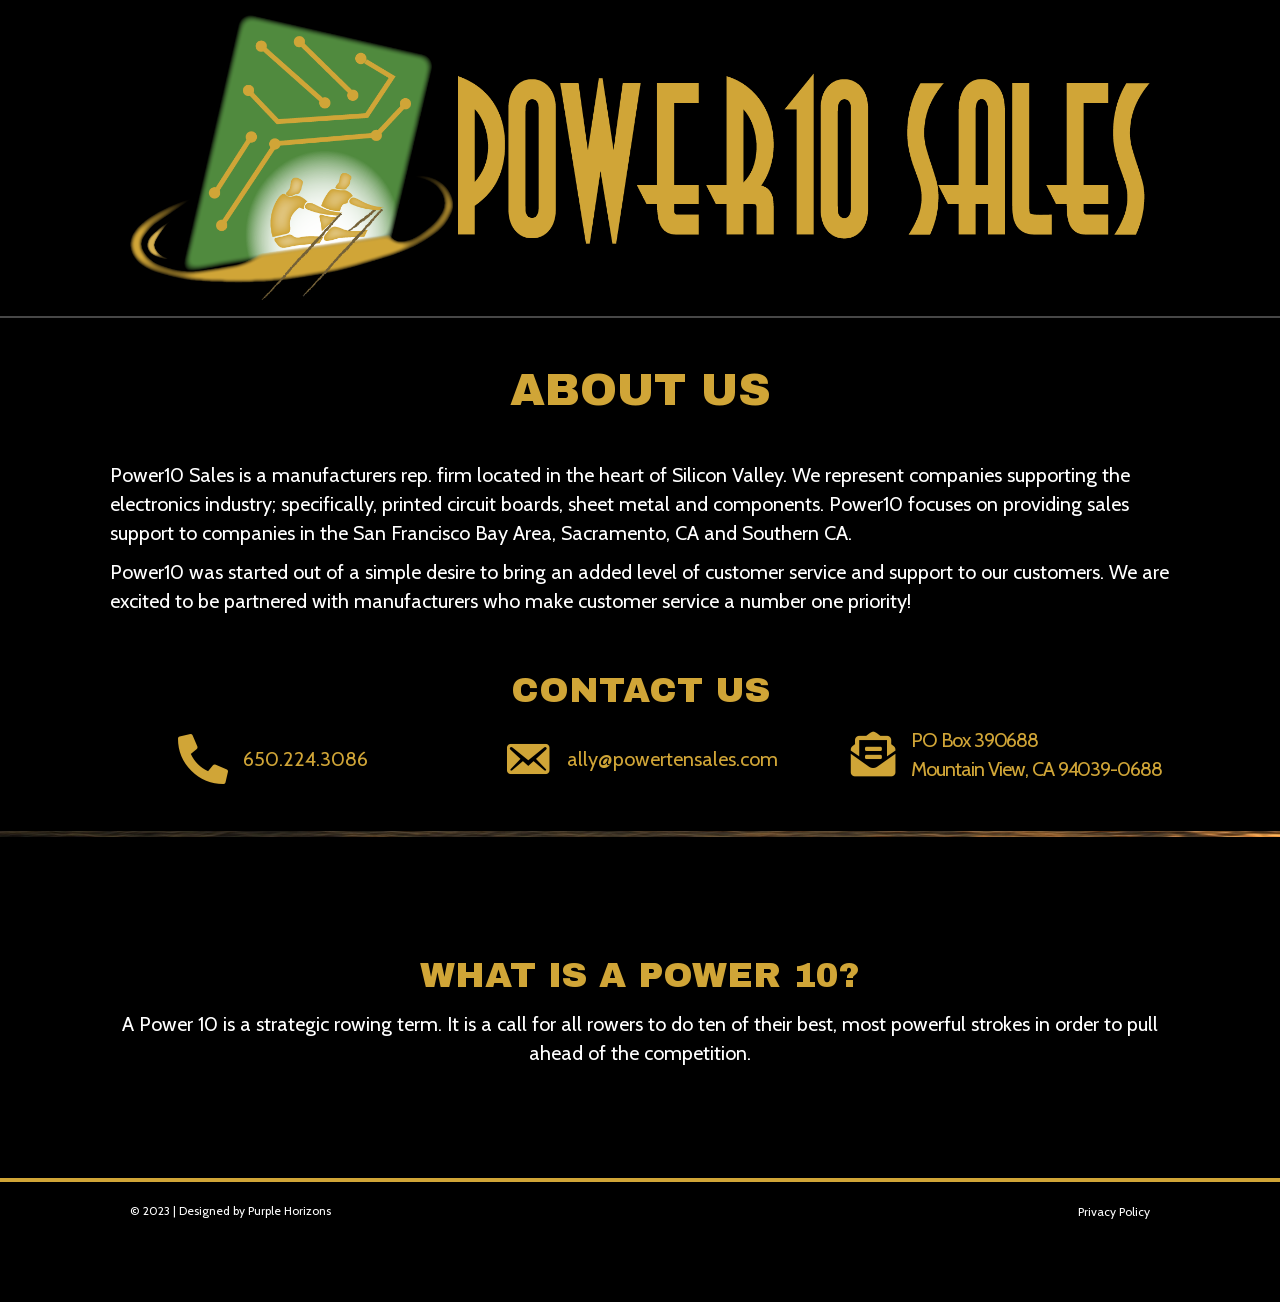
==== about-us/index.html @ c1f37f66 "Static rebuild of powertensales.com for GitHub Pages Rebuilds the WordPress/Beaver Builder site as a" ====
<!DOCTYPE html>
<html lang="en-US">
<head>
<meta charset="UTF-8" />
<meta name="viewport" content="width=device-width, initial-scale=1.0" />
<title>About Us | Power10 Sales</title>
<meta name="robots" content="index, follow, max-image-preview:large, max-snippet:-1, max-video-preview:-1" />
<link rel="canonical" href="/about-us/" />
<meta property="og:locale" content="en_US" />
<meta property="og:type" content="article" />
<meta property="og:title" content="About Us | Power10 Sales" />
<meta property="og:description" content="About Us Power10 Sales is a manufacturers rep. firm located in the heart of Silicon Valley. We represent companies supporting the electronics industry; specifically, printed circuit boards, sheet metal and components. Power10 focuses on providing sales support to companies in the San Francisco Bay Area, Sacramento, CA and Southern CA. Power10 was started out of&hellip;" />
<meta property="og:site_name" content="Power10 Sales" />
<meta property="og:url" content="https://www.powertensales.com/about-us/" />
<meta name="twitter:card" content="summary_large_image" />
<link rel="stylesheet" href="/assets/css/site.css" />
<link rel="icon" href="/assets/img/favicon-150.png" sizes="32x32" />
<link rel="icon" href="/assets/img/favicon.png" sizes="192x192" />
<link rel="apple-touch-icon" href="/assets/img/favicon.png" />
<link rel="preload" href="/assets/fonts/fa-solid-900.woff2" as="font" type="font/woff2" crossorigin="anonymous" />
</head>
<body class="page-template-default page page-id-43 fl-builder fl-builder-2-8-5-3 fl-theme-1-7-17-1 fl-framework-base fl-preset-midnight fl-full-width fl-nav-mobile-offcanvas fl-offcanvas-push-right fl-scroll-to-top" itemscope="itemscope" itemtype="https://schema.org/WebPage">
<a aria-label="Skip to content" class="fl-screen-reader-text" href="#fl-main-content">Skip to content</a><div class="fl-page">
	<header class="fl-page-header fl-page-header-fixed fl-page-nav-right fl-page-nav-toggle-button fl-page-nav-toggle-visible-mobile"  role="banner">
	<div class="fl-page-header-wrap">
		<div class="fl-page-header-container container">
			<div class="fl-page-header-row row">
				<div class="col-sm-12 col-md-3 fl-page-logo-wrap">
					<div class="fl-page-header-logo">
						<a href="/"><img class="fl-logo-img" src="/assets/img/power10-logo.png" alt="Power10 Sales" width="1898" height="533" title="" itemtype="https://schema.org/ImageObject" itemscope /><meta itemprop="name" content="Power10 Sales" /></a>
					</div>
				</div>
				<div class="col-sm-12 col-md-9 fl-page-fixed-nav-wrap">
					<div class="fl-page-nav-wrap">
						<nav class="fl-page-nav fl-nav navbar navbar-default navbar-expand-md" aria-label="Header Menu" role="navigation">
							<button type="button" class="navbar-toggle navbar-toggler" data-toggle="collapse" data-target=".fl-page-nav-collapse">
								<span>Menu</span>
							</button>
							<div class="fl-page-nav-collapse collapse navbar-collapse">
								<ul id="menu-header-menu" class="nav navbar-nav navbar-right menu fl-theme-menu"><li id="menu-item-41" class="menu-item menu-item-type-post_type menu-item-object-page menu-item-home menu-item-41 nav-item"><a href="/" class="nav-link">Home</a></li>
<li id="menu-item-55" class="menu-item menu-item-type-post_type menu-item-object-page current-menu-item page_item page-item-43 current_page_item menu-item-55 nav-item"><a href="/" aria-current="page" class="nav-link">About Us</a></li>
</ul>							</div>
						</nav>
					</div>
				</div>
			</div>
		</div>
	</div>
</header><!-- .fl-page-header-fixed -->
<header class="fl-page-header fl-page-header-primary fl-page-nav-centered fl-page-nav-toggle-button fl-page-nav-toggle-visible-mobile" itemscope="itemscope" itemtype="https://schema.org/WPHeader"  role="banner">
	<div class="fl-page-header-wrap">
		<div class="fl-page-header-container container">
			<div class="fl-page-header-row row">
				<div class="col-md-12 fl-page-header-logo-col">
					<div class="fl-page-header-logo" itemscope="itemscope" itemtype="https://schema.org/Organization">
						<a href="/" itemprop="url"><img class="fl-logo-img" src="/assets/img/power10-logo.png" alt="Power10 Sales" width="1898" height="533" title="" itemtype="https://schema.org/ImageObject" itemscope /><meta itemprop="name" content="Power10 Sales" /></a>
											</div>
				</div>
			</div>
		</div>
	</div>
	<div class="fl-page-nav-wrap">
		<div class="fl-page-nav-container container">
			<nav class="fl-page-nav fl-nav navbar navbar-default navbar-expand-md" aria-label="Header Menu" itemscope="itemscope" itemtype="https://schema.org/SiteNavigationElement" role="navigation">
				<button type="button" class="navbar-toggle navbar-toggler" data-toggle="collapse" data-target=".fl-page-nav-collapse">
					<span>Menu</span>
				</button>
				<div class="fl-page-nav-collapse collapse navbar-collapse">
					<ul id="menu-header-menu-1" class="nav navbar-nav menu fl-theme-menu"><li class="menu-item menu-item-type-post_type menu-item-object-page menu-item-home menu-item-41 nav-item"><a href="/" class="nav-link">Home</a></li>
<li class="menu-item menu-item-type-post_type menu-item-object-page current-menu-item page_item page-item-43 current_page_item menu-item-55 nav-item"><a href="/" aria-current="page" class="nav-link">About Us</a></li>
</ul>				</div>
			</nav>
		</div>
	</div>
</header><!-- .fl-page-header -->
	<div id="fl-main-content" class="fl-page-content" itemprop="mainContentOfPage" role="main">

		
<div class="fl-content-full container">
	<div class="row">
		<div class="fl-content col-md-12">
			<article class="fl-post post-43 page type-page status-publish hentry" id="fl-post-43" itemscope="itemscope" itemtype="https://schema.org/CreativeWork">

			<div class="fl-post-content clearfix" itemprop="text">
		<div class="fl-builder-content fl-builder-content-43 fl-builder-content-primary fl-builder-global-templates-locked" data-post-id="43"><div class="fl-row fl-row-full-width fl-row-bg-none fl-node-oskj2l4qxe0n fl-row-default-height fl-row-align-center" data-node="oskj2l4qxe0n">
	<div class="fl-row-content-wrap">
						<div class="fl-row-content fl-row-fixed-width fl-node-content">
		
<div class="fl-col-group fl-node-82fxneqszywt" data-node="82fxneqszywt">
			<div class="fl-col fl-node-e9snm4jwr1zu fl-col-bg-color fl-col-has-cols" data-node="e9snm4jwr1zu">
	<div class="fl-col-content fl-node-content"><div class="fl-module fl-module-heading fl-node-8v2gb1dzrnt4" data-node="8v2gb1dzrnt4">
	<div class="fl-module-content fl-node-content">
		<h1 class="fl-heading">
		<span class="fl-heading-text">About Us</span>
	</h1>
	</div>
</div>
<div class="fl-module fl-module-rich-text fl-node-xu4hpf1v2508" data-node="xu4hpf1v2508">
	<div class="fl-module-content fl-node-content">
		<div class="fl-rich-text">
	<p>Power10 Sales is a manufacturers rep. firm located in the heart of Silicon Valley. We represent companies supporting the electronics industry; specifically, printed circuit boards, sheet metal and components. Power10 focuses on providing sales support to companies in the San Francisco Bay Area, Sacramento, CA and Southern CA.</p>
<p>Power10 was started out of a simple desire to bring an added level of customer service and support to our customers. We are excited to be partnered with manufacturers who make customer service a number one priority!</p>
</div>
	</div>
</div>
<div class="fl-module fl-module-heading fl-node-gj0oudb4q5fw" data-node="gj0oudb4q5fw">
	<div class="fl-module-content fl-node-content">
		<h2 class="fl-heading">
		<span class="fl-heading-text">Contact Us</span>
	</h2>
	</div>
</div>

<div class="fl-col-group fl-node-pidmtw0g527n fl-col-group-nested" data-node="pidmtw0g527n">
			<div class="fl-col fl-node-0qswgi6jpb7h fl-col-bg-color fl-col-small" data-node="0qswgi6jpb7h">
	<div class="fl-col-content fl-node-content"><div class="fl-module fl-module-icon fl-node-3c8kto7aheys" data-node="3c8kto7aheys">
	<div class="fl-module-content fl-node-content">
		<div class="fl-icon-wrap">
	<span class="fl-icon">
								<a href="tel:6502243086" target="_self" tabindex="-1" aria-hidden="true" aria-labelledby="fl-icon-text-3c8kto7aheys">
							<i class="fas fa-phone-alt" aria-hidden="true"></i>
						</a>
			</span>
			<div id="fl-icon-text-3c8kto7aheys" class="fl-icon-text">
						<a href="tel:6502243086" target="_self" class="fl-icon-text-link fl-icon-text-wrap">
						<p>650.224.3086</p>						</a>
					</div>
	</div>
	</div>
</div>
</div>
</div>
			<div class="fl-col fl-node-4rmcbipej9oq fl-col-bg-color fl-col-small" data-node="4rmcbipej9oq">
	<div class="fl-col-content fl-node-content"><div class="fl-module fl-module-icon fl-node-kmpc98fhvd64" data-node="kmpc98fhvd64">
	<div class="fl-module-content fl-node-content">
		<div class="fl-icon-wrap">
	<span class="fl-icon">
								<a href="mailto:ally@powertensales.com" target="_self" tabindex="-1" aria-hidden="true" aria-labelledby="fl-icon-text-kmpc98fhvd64">
							<i class="dashicons dashicons-before dashicons-email-alt" aria-hidden="true"></i>
						</a>
			</span>
			<div id="fl-icon-text-kmpc98fhvd64" class="fl-icon-text">
						<a href="mailto:ally@powertensales.com" target="_self" class="fl-icon-text-link fl-icon-text-wrap">
						<p>ally@powertensales.com</p>						</a>
					</div>
	</div>
	</div>
</div>
</div>
</div>
			<div class="fl-col fl-node-y7da4mv3unsb fl-col-bg-color fl-col-small" data-node="y7da4mv3unsb">
	<div class="fl-col-content fl-node-content"><div class="fl-module fl-module-icon fl-node-r0nbm1dpt5h9" data-node="r0nbm1dpt5h9">
	<div class="fl-module-content fl-node-content">
		<div class="fl-icon-wrap">
	<span class="fl-icon">
				<i class="fas fa-envelope-open-text" aria-hidden="true"></i>
					</span>
			<div id="fl-icon-text-r0nbm1dpt5h9" class="fl-icon-text fl-icon-text-wrap">
						<p>PO Box 390688<br />Mountain View, CA 94039-0688</p>					</div>
	</div>
	</div>
</div>
</div>
</div>
	</div>
</div>
</div>
	</div>
		</div>
	</div>
</div>
<div class="fl-row fl-row-full-width fl-row-bg-parallax fl-node-fsjvpq3a97lm fl-row-default-height fl-row-align-center" data-node="fsjvpq3a97lm" data-parallax-speed="5" data-parallax-image="/assets/img/sunset-rowing.jpg" data-parallax-offset="240">
	<div class="fl-row-content-wrap">
						<div class="fl-row-content fl-row-fixed-width fl-node-content">
		
<div class="fl-col-group fl-node-vay5twcln4ib" data-node="vay5twcln4ib">
			<div class="fl-col fl-node-d49k72x83y5n fl-col-bg-color" data-node="d49k72x83y5n">
	<div class="fl-col-content fl-node-content"><div class="fl-module fl-module-heading fl-node-rw36qn51khpe" data-node="rw36qn51khpe">
	<div class="fl-module-content fl-node-content">
		<h2 class="fl-heading">
		<span class="fl-heading-text">WHAT IS A POWER 10?</span>
	</h2>
	</div>
</div>
<div class="fl-module fl-module-rich-text fl-node-h7mt36zrcf1o" data-node="h7mt36zrcf1o">
	<div class="fl-module-content fl-node-content">
		<div class="fl-rich-text">
	<p style="text-align: center;">A Power 10 is a strategic rowing term. It is a call for all rowers to do ten of their best, most powerful strokes in order to pull ahead of the competition.</p>
</div>
	</div>
</div>
</div>
</div>
	</div>
		</div>
	</div>
</div>
</div>	</div><!-- .fl-post-content -->
	
</article>

<!-- .fl-post -->
		</div>
	</div>
</div>

	</div><!-- .fl-page-content -->
		<footer class="fl-page-footer-wrap" itemscope="itemscope" itemtype="https://schema.org/WPFooter"  role="contentinfo">
		<div class="fl-page-footer">
	<div class="fl-page-footer-container container">
		<div class="fl-page-footer-row row">
			<div class="col-sm-6 col-md-6 text-left clearfix"><div class="fl-page-footer-text fl-page-footer-text-1">© 2023 | Designed by <a href="https://www.purplehorizons.com/"target="_blank">Purple Horizons</a></div></div>			<div class="col-sm-6 col-md-6 text-right clearfix"><ul id="menu-footer-menu" class="fl-page-footer-nav nav navbar-nav menu"><li id="menu-item-56" class="menu-item menu-item-type-post_type menu-item-object-page menu-item-privacy-policy menu-item-56 nav-item"><a rel="privacy-policy" href="/privacy-policy/" class="nav-link">Privacy Policy</a></li>
</ul></div>		</div>
	</div>
</div><!-- .fl-page-footer -->
	</footer>
		</div><!-- .fl-page -->
<a href="#" role="button" id="fl-to-top"><span class="sr-only">Scroll To Top</span><i class="fas fa-chevron-up" aria-hidden="true"></i></a>

<script src="/assets/js/site.js"></script>
<script src="/assets/js/layout-about.js"></script>
</body>
</html>
---- assets/css/site.css ----
/* Power10 Sales - site styles.
   Built from the Beaver Builder theme + layout CSS of the original WordPress site.
   Cascade order below matches the order the original site loaded these stylesheets. */


/* ==========================================================================
   Webfonts (self-hosted; replaces the external Google Fonts stylesheet)
   ========================================================================== */
@font-face{font-family:'Cabin';font-style:normal;font-weight:400;font-stretch:100%;font-display:swap;src:url('../fonts/cabin-latin.woff2') format('woff2');unicode-range:U+0000-00FF, U+0131, U+0152-0153, U+02BB-02BC, U+02C6, U+02DA, U+02DC, U+0304, U+0308, U+0329, U+2000-206F, U+20AC, U+2122, U+2191, U+2193, U+2212, U+2215, U+FEFF, U+FFFD}
@font-face{font-family:'Cabin';font-style:normal;font-weight:400;font-stretch:100%;font-display:swap;src:url('../fonts/cabin-latin-ext.woff2') format('woff2');unicode-range:U+0100-02BA, U+02BD-02C5, U+02C7-02CC, U+02CE-02D7, U+02DD-02FF, U+0304, U+0308, U+0329, U+1D00-1DBF, U+1E00-1E9F, U+1EF2-1EFF, U+2020, U+20A0-20AB, U+20AD-20C0, U+2113, U+2C60-2C7F, U+A720-A7FF}
@font-face{font-family:'Cabin';font-style:normal;font-weight:700;font-stretch:100%;font-display:swap;src:url('../fonts/cabin-latin.woff2') format('woff2');unicode-range:U+0000-00FF, U+0131, U+0152-0153, U+02BB-02BC, U+02C6, U+02DA, U+02DC, U+0304, U+0308, U+0329, U+2000-206F, U+20AC, U+2122, U+2191, U+2193, U+2212, U+2215, U+FEFF, U+FFFD}
@font-face{font-family:'Cabin';font-style:normal;font-weight:700;font-stretch:100%;font-display:swap;src:url('../fonts/cabin-latin-ext.woff2') format('woff2');unicode-range:U+0100-02BA, U+02BD-02C5, U+02C7-02CC, U+02CE-02D7, U+02DD-02FF, U+0304, U+0308, U+0329, U+1D00-1DBF, U+1E00-1E9F, U+1EF2-1EFF, U+2020, U+20A0-20AB, U+20AD-20C0, U+2113, U+2C60-2C7F, U+A720-A7FF}
@font-face{font-family:'Archivo Black';font-style:normal;font-weight:400;font-display:swap;src:url('../fonts/archivo-black-latin.woff2') format('woff2');unicode-range:U+0000-00FF, U+0131, U+0152-0153, U+02BB-02BC, U+02C6, U+02DA, U+02DC, U+0304, U+0308, U+0329, U+2000-206F, U+20AC, U+2122, U+2191, U+2193, U+2212, U+2215, U+FEFF, U+FFFD}
@font-face{font-family:'Archivo Black';font-style:normal;font-weight:400;font-display:swap;src:url('../fonts/archivo-black-latin-ext.woff2') format('woff2');unicode-range:U+0100-02BA, U+02BD-02C5, U+02C7-02CC, U+02CE-02D7, U+02DD-02FF, U+0304, U+0308, U+0329, U+1D00-1DBF, U+1E00-1E9F, U+1EF2-1EFF, U+2020, U+20A0-20AB, U+20AD-20C0, U+2113, U+2C60-2C7F, U+A720-A7FF}

/* ICON SET - READ BEFORE ADDING AN ICON.
   Font Awesome ships ~1458 icon rules; this file keeps only the three the site uses:
     .fa-phone-alt (U+F879)  .fa-envelope-open-text (U+F658)  .fa-chevron-up (U+F077)
   assets/fonts/fa-solid-900.woff2 still contains EVERY solid glyph, so adding another
   SOLID (fas) icon needs one line here and nothing else, e.g.:
       .fa-map-marker-alt:before{content:"\f3c5"}
   Look the codepoint up at fontawesome.com/v5/search (filter: Solid, Free).
   BRAND (fab) and REGULAR (far) icons will NOT work: their font files were not shipped
   because nothing used them. To use one, add the matching webfont to assets/fonts/ and an
   @font-face rule. Originals are in _source/.../fontawesome/5.15.4/webfonts/. */
/* ==========================================================================
   Font Awesome 5.15.4 (solid face only - the pages use .fas icons exclusively)
   ========================================================================== */
@font-face{font-family:"Font Awesome 5 Free";font-style:normal;font-weight:900;font-display:block;src:url(../fonts/fa-solid-900.woff2) format("woff2"),url(../fonts/fa-solid-900.woff) format("woff")}/*!
 * Font Awesome Free 5.15.4 by @fontawesome - https://fontawesome.com
 * License - https://fontawesome.com/license/free (Icons: CC BY 4.0, Fonts: SIL OFL 1.1, Code: MIT License)
 */
.fa,.fab,.fad,.fal,.far,.fas{-moz-osx-font-smoothing:grayscale;-webkit-font-smoothing:antialiased;display:inline-block;font-style:normal;font-variant:normal;text-rendering:auto;line-height:1}.fa-lg{font-size:1.33333em;line-height:.75em;vertical-align:-.0667em}.fa-xs{font-size:.75em}.fa-sm{font-size:.875em}.fa-1x{font-size:1em}.fa-2x{font-size:2em}.fa-3x{font-size:3em}.fa-4x{font-size:4em}.fa-5x{font-size:5em}.fa-6x{font-size:6em}.fa-7x{font-size:7em}.fa-8x{font-size:8em}.fa-9x{font-size:9em}.fa-10x{font-size:10em}.fa-fw{text-align:center;width:1.25em}.fa-ul{list-style-type:none;margin-left:2.5em;padding-left:0}.fa-ul>li{position:relative}.fa-li{left:-2em;position:absolute;text-align:center;width:2em;line-height:inherit}.fa-border{border:.08em solid #eee;border-radius:.1em;padding:.2em .25em .15em}.fa-pull-left{float:left}.fa-pull-right{float:right}.fa.fa-pull-left,.fab.fa-pull-left,.fal.fa-pull-left,.far.fa-pull-left,.fas.fa-pull-left{margin-right:.3em}.fa.fa-pull-right,.fab.fa-pull-right,.fal.fa-pull-right,.far.fa-pull-right,.fas.fa-pull-right{margin-left:.3em}.fa-spin{-webkit-animation:fa-spin 2s linear infinite;animation:fa-spin 2s linear infinite}.fa-pulse{-webkit-animation:fa-spin 1s steps(8) infinite;animation:fa-spin 1s steps(8) infinite}@-webkit-keyframes fa-spin{0%{-webkit-transform:rotate(0deg);transform:rotate(0deg)}to{-webkit-transform:rotate(1turn);transform:rotate(1turn)}}@keyframes fa-spin{0%{-webkit-transform:rotate(0deg);transform:rotate(0deg)}to{-webkit-transform:rotate(1turn);transform:rotate(1turn)}}.fa-rotate-90{-ms-filter:"progid:DXImageTransform.Microsoft.BasicImage(rotation=1)";-webkit-transform:rotate(90deg);transform:rotate(90deg)}.fa-rotate-180{-ms-filter:"progid:DXImageTransform.Microsoft.BasicImage(rotation=2)";-webkit-transform:rotate(180deg);transform:rotate(180deg)}.fa-rotate-270{-ms-filter:"progid:DXImageTransform.Microsoft.BasicImage(rotation=3)";-webkit-transform:rotate(270deg);transform:rotate(270deg)}.fa-flip-horizontal{-ms-filter:"progid:DXImageTransform.Microsoft.BasicImage(rotation=0, mirror=1)";-webkit-transform:scaleX(-1);transform:scaleX(-1)}.fa-flip-vertical{-webkit-transform:scaleY(-1);transform:scaleY(-1)}.fa-flip-both,.fa-flip-horizontal.fa-flip-vertical,.fa-flip-vertical{-ms-filter:"progid:DXImageTransform.Microsoft.BasicImage(rotation=2, mirror=1)"}.fa-flip-both,.fa-flip-horizontal.fa-flip-vertical{-webkit-transform:scale(-1);transform:scale(-1)}:root .fa-flip-both,:root .fa-flip-horizontal,:root .fa-flip-vertical,:root .fa-rotate-90,:root .fa-rotate-180,:root .fa-rotate-270{-webkit-filter:none;filter:none}.fa-stack{display:inline-block;height:2em;line-height:2em;position:relative;vertical-align:middle;width:2.5em}.fa-stack-1x,.fa-stack-2x{left:0;position:absolute;text-align:center;width:100%}.fa-stack-1x{line-height:inherit}.fa-stack-2x{font-size:2em}.fa-inverse{color:#fff}.fa-chevron-up:before{content:"\f077"}.fa-envelope-open-text:before{content:"\f658"}.fa-phone-alt:before{content:"\f879"}.sr-only{border:0;clip:rect(0,0,0,0);height:1px;margin:-1px;overflow:hidden;padding:0;position:absolute;width:1px}.sr-only-focusable:active,.sr-only-focusable:focus{clip:auto;height:auto;margin:0;overflow:visible;position:static;width:auto}.fab{font-family:"Font Awesome 5 Brands"}.fab,.far{font-weight:400}.fa,.far,.fas{font-family:"Font Awesome 5 Free"}.fa,.fas{font-weight:900}

/* ==========================================================================
   Dashicons (subset: only dashicons-email-alt is used)
   ========================================================================== */
@font-face{font-family:dashicons;src:url("[data-uri]") format("woff");font-weight:400;font-style:normal}.dashicons,.dashicons-before:before{font-family:dashicons;display:inline-block;line-height:1;font-weight:400;font-style:normal;speak:never;text-decoration:inherit;text-transform:none;text-rendering:auto;-webkit-font-smoothing:antialiased;-moz-osx-font-smoothing:grayscale;width:20px;height:20px;font-size:20px;vertical-align:top;text-align:center;transition:color .1s ease-in}.dashicons-email-alt:before{content:"\f466"}

/* ==========================================================================
   Beaver Builder layout (shared framework + per-page node rules)
   ========================================================================== */
.fl-builder-content *,.fl-builder-content *:before,.fl-builder-content *:after {-webkit-box-sizing: border-box;-moz-box-sizing: border-box;box-sizing: border-box;}.fl-row:before,.fl-row:after,.fl-row-content:before,.fl-row-content:after,.fl-col-group:before,.fl-col-group:after,.fl-col:before,.fl-col:after,.fl-module:before,.fl-module:after,.fl-module-content:before,.fl-module-content:after {display: table;content: " ";}.fl-row:after,.fl-row-content:after,.fl-col-group:after,.fl-col:after,.fl-module:after,.fl-module-content:after {clear: both;}.fl-clear {clear: both;}.fl-clearfix:before,.fl-clearfix:after {display: table;content: " ";}.fl-clearfix:after {clear: both;}.sr-only {position: absolute;width: 1px;height: 1px;padding: 0;overflow: hidden;clip: rect(0,0,0,0);white-space: nowrap;border: 0;}.fl-row,.fl-row-content {margin-left: auto;margin-right: auto;min-width: 0;}.fl-row-content-wrap {position: relative;}.fl-builder-mobile .fl-row-bg-photo .fl-row-content-wrap {background-attachment: scroll;}.fl-row-bg-video,.fl-row-bg-video .fl-row-content,.fl-row-bg-embed,.fl-row-bg-embed .fl-row-content {position: relative;}.fl-row-bg-video .fl-bg-video,.fl-row-bg-embed .fl-bg-embed-code {bottom: 0;left: 0;overflow: hidden;position: absolute;right: 0;top: 0;}.fl-row-bg-video .fl-bg-video video,.fl-row-bg-embed .fl-bg-embed-code video {bottom: 0;left: 0px;max-width: none;position: absolute;right: 0;top: 0px;}.fl-row-bg-video .fl-bg-video video {min-width: 100%;min-height: 100%;width: auto;height: auto;}.fl-row-bg-video .fl-bg-video iframe,.fl-row-bg-embed .fl-bg-embed-code iframe {pointer-events: none;width: 100vw;height: 56.25vw; max-width: none;min-height: 100vh;min-width: 177.77vh; position: absolute;top: 50%;left: 50%;transform: translate(-50%, -50%);-ms-transform: translate(-50%, -50%); -webkit-transform: translate(-50%, -50%); }.fl-bg-video-fallback {background-position: 50% 50%;background-repeat: no-repeat;background-size: cover;bottom: 0px;left: 0px;position: absolute;right: 0px;top: 0px;}.fl-row-bg-slideshow,.fl-row-bg-slideshow .fl-row-content {position: relative;}.fl-row .fl-bg-slideshow {bottom: 0;left: 0;overflow: hidden;position: absolute;right: 0;top: 0;z-index: 0;}.fl-builder-edit .fl-row .fl-bg-slideshow * {bottom: 0;height: auto !important;left: 0;position: absolute !important;right: 0;top: 0;}.fl-row-bg-overlay .fl-row-content-wrap:after {border-radius: inherit;content: '';display: block;position: absolute;top: 0;right: 0;bottom: 0;left: 0;z-index: 0;}.fl-row-bg-overlay .fl-row-content {position: relative;z-index: 1;}.fl-row-default-height .fl-row-content-wrap,.fl-row-custom-height .fl-row-content-wrap {display: -webkit-box;display: -webkit-flex;display: -ms-flexbox;display: flex;min-height: 100vh;}.fl-row-overlap-top .fl-row-content-wrap {display: -webkit-inline-box;display: -webkit-inline-flex;display: -moz-inline-box;display: -ms-inline-flexbox;display: inline-flex;width: 100%;}.fl-row-default-height .fl-row-content-wrap,.fl-row-custom-height .fl-row-content-wrap {min-height: 0;}.fl-row-default-height .fl-row-content,.fl-row-full-height .fl-row-content,.fl-row-custom-height .fl-row-content {-webkit-box-flex: 1 1 auto; -moz-box-flex: 1 1 auto;-webkit-flex: 1 1 auto;-ms-flex: 1 1 auto;flex: 1 1 auto;}.fl-row-default-height .fl-row-full-width.fl-row-content,.fl-row-full-height .fl-row-full-width.fl-row-content,.fl-row-custom-height .fl-row-full-width.fl-row-content {max-width: 100%;width: 100%;}.fl-row-default-height.fl-row-align-center .fl-row-content-wrap,.fl-row-full-height.fl-row-align-center .fl-row-content-wrap,.fl-row-custom-height.fl-row-align-center .fl-row-content-wrap {align-items: center;justify-content: center;-webkit-align-items: center;-webkit-box-align: center;-webkit-box-pack: center;-webkit-justify-content: center;-ms-flex-align: center;-ms-flex-pack: center;}.fl-row-default-height.fl-row-align-bottom .fl-row-content-wrap,.fl-row-full-height.fl-row-align-bottom .fl-row-content-wrap,.fl-row-custom-height.fl-row-align-bottom .fl-row-content-wrap {align-items: flex-end;justify-content: flex-end;-webkit-align-items: flex-end;-webkit-justify-content: flex-end;-webkit-box-align: end;-webkit-box-pack: end;-ms-flex-align: end;-ms-flex-pack: end;}.fl-col-group-equal-height {display: flex;flex-wrap: wrap;width: 100%;}.fl-col-group-equal-height.fl-col-group-has-child-loading {flex-wrap: nowrap;}.fl-col-group-equal-height .fl-col,.fl-col-group-equal-height .fl-col-content {display: flex;flex: 1 1 auto;}.fl-col-group-equal-height .fl-col-content {flex-direction: column;flex-shrink: 1;min-width: 1px;max-width: 100%;width: 100%;}.fl-col-group-equal-height:before,.fl-col-group-equal-height .fl-col:before,.fl-col-group-equal-height .fl-col-content:before,.fl-col-group-equal-height:after,.fl-col-group-equal-height .fl-col:after,.fl-col-group-equal-height .fl-col-content:after{content: none;}.fl-col-group-nested.fl-col-group-equal-height.fl-col-group-align-top .fl-col-content,.fl-col-group-equal-height.fl-col-group-align-top .fl-col-content {justify-content: flex-start;}.fl-col-group-nested.fl-col-group-equal-height.fl-col-group-align-center .fl-col-content,.fl-col-group-equal-height.fl-col-group-align-center .fl-col-content {align-items: center;justify-content: center;}.fl-col-group-nested.fl-col-group-equal-height.fl-col-group-align-bottom .fl-col-content,.fl-col-group-equal-height.fl-col-group-align-bottom .fl-col-content {justify-content: flex-end;}.fl-col-group-equal-height.fl-col-group-align-center .fl-module,.fl-col-group-equal-height.fl-col-group-align-center .fl-col-group {width: 100%;}.fl-col {float: left;min-height: 1px;}.fl-col-bg-overlay .fl-col-content {position: relative;}.fl-col-bg-overlay .fl-col-content:after {border-radius: inherit;content: '';display: block;position: absolute;top: 0;right: 0;bottom: 0;left: 0;z-index: 0;}.fl-col-bg-overlay .fl-module {position: relative;z-index: 2;}.fl-module img {max-width: 100%;}.fl-builder-module-template {margin: 0 auto;max-width: 1100px;padding: 20px;}.fl-builder-content a.fl-button,.fl-builder-content a.fl-button:visited {border-radius: 4px;-moz-border-radius: 4px;-webkit-border-radius: 4px;display: inline-block;font-size: 16px;font-weight: normal;line-height: 18px;padding: 12px 24px;text-decoration: none;text-shadow: none;}.fl-builder-content .fl-button:hover {text-decoration: none;}.fl-builder-content .fl-button:active {position: relative;top: 1px;}.fl-builder-content .fl-button-width-full .fl-button {display: block;text-align: center;}.fl-builder-content .fl-button-width-custom .fl-button {display: inline-block;text-align: center;max-width: 100%;}.fl-builder-content .fl-button-left {text-align: left;}.fl-builder-content .fl-button-center {text-align: center;}.fl-builder-content .fl-button-right {text-align: right;}.fl-builder-content .fl-button i {font-size: 1.3em;height: auto;margin-right:8px;vertical-align: middle;width: auto;}.fl-builder-content .fl-button i.fl-button-icon-after {margin-left: 8px;margin-right: 0;}.fl-builder-content .fl-button-has-icon .fl-button-text {vertical-align: middle;}.fl-icon-wrap {display: inline-block;}.fl-icon {display: table-cell;vertical-align: middle;}.fl-icon a {text-decoration: none;}.fl-icon i {float: right;height: auto;width: auto;}.fl-icon i:before {border: none !important;height: auto;width: auto;}.fl-icon-text {display: table-cell;text-align: left;padding-left: 15px;vertical-align: middle;}.fl-icon-text-empty {display: none;}.fl-icon-text *:last-child {margin: 0 !important;padding: 0 !important;}.fl-icon-text a {text-decoration: none;}.fl-icon-text span {display: block;}.fl-icon-text span.mce-edit-focus {min-width: 1px;}.fl-photo {line-height: 0;position: relative;}.fl-photo-align-left {text-align: left;}.fl-photo-align-center {text-align: center;}.fl-photo-align-right {text-align: right;}.fl-photo-content {display: inline-block;line-height: 0;position: relative;max-width: 100%;}.fl-photo-img-svg {width: 100%;}.fl-photo-content img {display: inline;height: auto;max-width: 100%;}.fl-photo-crop-circle img {-webkit-border-radius: 100%;-moz-border-radius: 100%;border-radius: 100%;}.fl-photo-caption {font-size: 13px;line-height: 18px;overflow: hidden;text-overflow: ellipsis;}.fl-photo-caption-below {padding-bottom: 20px;padding-top: 10px;}.fl-photo-caption-hover {background: rgba(0,0,0,0.7);bottom: 0;color: #fff;left: 0;opacity: 0;filter: alpha(opacity = 0);padding: 10px 15px;position: absolute;right: 0;-webkit-transition:opacity 0.3s ease-in;-moz-transition:opacity 0.3s ease-in;transition:opacity 0.3s ease-in;}.fl-photo-content:hover .fl-photo-caption-hover {opacity: 100;filter: alpha(opacity = 100);}.fl-builder-pagination,.fl-builder-pagination-load-more {padding: 40px 0;}.fl-builder-pagination ul.page-numbers {list-style: none;margin: 0;padding: 0;text-align: center;}.fl-builder-pagination li {display: inline-block;list-style: none;margin: 0;padding: 0;}.fl-builder-pagination li a.page-numbers,.fl-builder-pagination li span.page-numbers {border: 1px solid #e6e6e6;display: inline-block;padding: 5px 10px;margin: 0 0 5px;}.fl-builder-pagination li a.page-numbers:hover,.fl-builder-pagination li span.current {background: #f5f5f5;text-decoration: none;}.fl-slideshow,.fl-slideshow * {-webkit-box-sizing: content-box;-moz-box-sizing: content-box;box-sizing: content-box;}.fl-slideshow .fl-slideshow-image img {max-width: none !important;}.fl-slideshow-social {line-height: 0 !important;}.fl-slideshow-social * {margin: 0 !important;}.fl-builder-content .bx-wrapper .bx-viewport {background: transparent;border: none;box-shadow: none;-moz-box-shadow: none;-webkit-box-shadow: none;left: 0;}.mfp-wrap button.mfp-arrow,.mfp-wrap button.mfp-arrow:active,.mfp-wrap button.mfp-arrow:hover,.mfp-wrap button.mfp-arrow:focus {background: transparent !important;border: none !important;outline: none;position: absolute;top: 50%;box-shadow: none !important;-moz-box-shadow: none !important;-webkit-box-shadow: none !important;}.mfp-wrap .mfp-close,.mfp-wrap .mfp-close:active,.mfp-wrap .mfp-close:hover,.mfp-wrap .mfp-close:focus {background: transparent !important;border: none !important;outline: none;position: absolute;top: 0;box-shadow: none !important;-moz-box-shadow: none !important;-webkit-box-shadow: none !important;}.admin-bar .mfp-wrap .mfp-close,.admin-bar .mfp-wrap .mfp-close:active,.admin-bar .mfp-wrap .mfp-close:hover,.admin-bar .mfp-wrap .mfp-close:focus {top: 32px!important;}img.mfp-img {padding: 0;}.mfp-counter {display: none;}.mfp-wrap .mfp-preloader.fa {font-size: 30px;}.fl-form-field {margin-bottom: 15px;}.fl-form-field input.fl-form-error {border-color: #DD6420;}.fl-form-error-message {clear: both;color: #DD6420;display: none;padding-top: 8px;font-size: 12px;font-weight: lighter;}.fl-form-button-disabled {opacity: 0.5;}.fl-animation {opacity: 0;}.fl-builder-preview .fl-animation,.fl-builder-edit .fl-animation,.fl-animated {opacity: 1;}.fl-animated {animation-fill-mode: both;-webkit-animation-fill-mode: both;}.fl-button.fl-button-icon-animation i {width: 0 !important;opacity: 0;-ms-filter: "alpha(opacity=0)";transition: all 0.2s ease-out;-webkit-transition: all 0.2s ease-out;}.fl-button.fl-button-icon-animation:hover i {opacity: 1! important;-ms-filter: "alpha(opacity=100)";}.fl-button.fl-button-icon-animation i.fl-button-icon-after {margin-left: 0px !important;}.fl-button.fl-button-icon-animation:hover i.fl-button-icon-after {margin-left: 10px !important;}.fl-button.fl-button-icon-animation i.fl-button-icon-before {margin-right: 0 !important;}.fl-button.fl-button-icon-animation:hover i.fl-button-icon-before {margin-right: 20px !important;margin-left: -10px;}.single:not(.woocommerce).single-fl-builder-template .fl-content {width: 100%;}.fl-builder-layer {position: absolute;top:0;left:0;right: 0;bottom: 0;z-index: 0;pointer-events: none;overflow: hidden;}.fl-builder-shape-layer {z-index: 0;}.fl-builder-shape-layer.fl-builder-bottom-edge-layer {z-index: 1;}.fl-row-bg-overlay .fl-builder-shape-layer {z-index: 1;}.fl-row-bg-overlay .fl-builder-shape-layer.fl-builder-bottom-edge-layer {z-index: 2;}.fl-row-has-layers .fl-row-content {z-index: 1;}.fl-row-bg-overlay .fl-row-content {z-index: 2;}.fl-builder-layer > * {display: block;position: absolute;top:0;left:0;width: 100%;}.fl-builder-layer + .fl-row-content {position: relative;}.fl-builder-layer .fl-shape {fill: #aaa;stroke: none;stroke-width: 0;width:100%;}@supports (-webkit-touch-callout: inherit) {.fl-row.fl-row-bg-parallax .fl-row-content-wrap,.fl-row.fl-row-bg-fixed .fl-row-content-wrap {background-position: center !important;background-attachment: scroll !important;}}@supports (-webkit-touch-callout: none) {.fl-row.fl-row-bg-fixed .fl-row-content-wrap {background-position: center !important;background-attachment: scroll !important;}}@media (max-width: 1200px) {}@media (max-width: 992px) { .fl-col-group.fl-col-group-medium-reversed {display: -webkit-flex;display: flex;-webkit-flex-wrap: wrap-reverse;flex-wrap: wrap-reverse;flex-direction: row-reverse;} }@media (max-width: 768px) { .fl-row-content-wrap {background-attachment: scroll !important;}.fl-row-bg-parallax .fl-row-content-wrap {background-attachment: scroll !important;background-position: center center !important;}.fl-col-group.fl-col-group-equal-height {display: block;}.fl-col-group.fl-col-group-equal-height.fl-col-group-custom-width {display: -webkit-box;display: -webkit-flex;display: flex;}.fl-col-group.fl-col-group-responsive-reversed {display: -webkit-flex;display: flex;-webkit-flex-wrap: wrap-reverse;flex-wrap: wrap-reverse;flex-direction: row-reverse;}.fl-col-group.fl-col-group-responsive-reversed .fl-col:not(.fl-col-small-custom-width) {flex-basis: 100%;width: 100% !important;}.fl-col-group.fl-col-group-medium-reversed:not(.fl-col-group-responsive-reversed) {display: unset;display: unset;-webkit-flex-wrap: unset;flex-wrap: unset;flex-direction: unset;}.fl-col {clear: both;float: none;margin-left: auto;margin-right: auto;width: auto !important;}.fl-col-small:not(.fl-col-small-full-width) {max-width: 400px;}.fl-block-col-resize {display:none;}.fl-row[data-node] .fl-row-content-wrap {margin: 0;padding-left: 0;padding-right: 0;}.fl-row[data-node] .fl-bg-video,.fl-row[data-node] .fl-bg-slideshow {left: 0;right: 0;}.fl-col[data-node] .fl-col-content {margin: 0;padding-left: 0;padding-right: 0;} }@media (min-width: 1201px) {html .fl-visible-large:not(.fl-visible-desktop),html .fl-visible-medium:not(.fl-visible-desktop),html .fl-visible-mobile:not(.fl-visible-desktop) {display: none;}}@media (min-width: 993px) and (max-width: 1200px) {html .fl-visible-desktop:not(.fl-visible-large),html .fl-visible-medium:not(.fl-visible-large),html .fl-visible-mobile:not(.fl-visible-large) {display: none;}}@media (min-width: 769px) and (max-width: 992px) {html .fl-visible-desktop:not(.fl-visible-medium),html .fl-visible-large:not(.fl-visible-medium),html .fl-visible-mobile:not(.fl-visible-medium) {display: none;}}@media (max-width: 768px) {html .fl-visible-desktop:not(.fl-visible-mobile),html .fl-visible-large:not(.fl-visible-mobile),html .fl-visible-medium:not(.fl-visible-mobile) {display: none;}}.fl-row-fixed-width {max-width: 1100px;}.fl-row-content-wrap {margin-top: 0px;margin-right: 0px;margin-bottom: 0px;margin-left: 0px;padding-top: 20px;padding-right: 20px;padding-bottom: 20px;padding-left: 20px;}.fl-col-content {margin-top: 0px;margin-right: 0px;margin-bottom: 0px;margin-left: 0px;padding-top: 0px;padding-right: 0px;padding-bottom: 0px;padding-left: 0px;}.fl-module-content, :where(.fl-module:not(:has(> .fl-module-content))) {margin-top: 20px;margin-right: 20px;margin-bottom: 20px;margin-left: 20px;}/* Scoped to .fl-builder: on the original site this rule shipped inside the per-page Beaver Builder layout stylesheet, which only the builder-built pages (home, about-us) loaded. privacy-policy is a block-editor page and never loaded it, so it must keep showing its page-title header. Merging all CSS into one file would otherwise hide it. */.fl-builder.page .fl-post-header, .single-fl-builder-template .fl-post-header { display:none; }.fl-node-40jhgaun85t7 > .fl-row-content-wrap {background-repeat: no-repeat;background-position: center center;background-attachment: fixed;background-size: cover;}.fl-builder-mobile .fl-node-40jhgaun85t7 > .fl-row-content-wrap {background-image: url(../img/sunset-rowing.jpg);background-position: center center;background-attachment: scroll;} .fl-node-40jhgaun85t7 > .fl-row-content-wrap {padding-top:100px;padding-bottom:100px;}.fl-node-9nz6mj2takdi > .fl-row-content-wrap {background-color: #ffffff;}.fl-node-9nz6mj2takdi .fl-builder-top-edge-layer > * {width: 100%;left: auto;right: auto;height: auto;top: 0;bottom: auto;transform: scaleX(1) scaleY(1);}.fl-node-9nz6mj2takdi .fl-builder-top-edge-layer .fl-shape-content .fl-shape {fill: #508a3e;}.fl-node-9nz6mj2takdi .fl-builder-bottom-edge-layer > * {width: 100%;left: auto;right: auto;height: auto;top: auto;bottom: 0;transform: scaleX(1) scaleY(-1);}.fl-node-9nz6mj2takdi .fl-builder-bottom-edge-layer .fl-shape-content .fl-shape {fill: #508a3e;} .fl-node-9nz6mj2takdi > .fl-row-content-wrap {padding-top:40px;padding-bottom:50px;}.fl-node-8rick3b9e1f2 {width: 100%;}.fl-node-cs2tg18hj0vz {width: 100%;}.fl-node-txo9d8a3qr0h {width: 50%;}.fl-node-xglkf6rb5s14 {width: 50%;}.fl-node-drvtzu51934n {width: 100%;}.fl-node-albmhk851nct {width: 50%;}.fl-node-1cqd8mryh7la {width: 50%;}.fl-node-nkelf1tq3c5m {width: 50%;}.fl-node-vmbjqwyoac85 {width: 50%;}.fl-node-d49k72x83y5n {width: 100%;}.fl-node-yg2xovrk71zt {width: 50%;}.fl-node-uh7aiyjsce0v {width: 50%;}.fl-module-heading .fl-heading {padding: 0 !important;margin: 0 !important;}.fl-node-utdqcvmrf6yb.fl-module-heading .fl-heading {font-size: 35px;text-align: center;}.fl-node-tfkvor56um4l.fl-module-heading .fl-heading {text-align: center;}img.mfp-img {padding-bottom: 40px !important;}.fl-builder-edit .fl-fill-container img {transition: object-position .5s;}.fl-fill-container :is(.fl-module-content, .fl-photo, .fl-photo-content, img) {height: 100% !important;width: 100% !important;}@media (max-width: 768px) { .fl-photo-content,.fl-photo-img {max-width: 100%;} }.fl-node-hbygzk0tc6sa .fl-photo {text-align: center;}.fl-builder-content .fl-rich-text strong {font-weight: bold;}.fl-builder-content .fl-node-to30jck5hzqs .fl-module-content .fl-rich-text,.fl-builder-content .fl-node-to30jck5hzqs .fl-module-content .fl-rich-text * {color: #000000;}.fl-builder-content .fl-node-to30jck5hzqs .fl-rich-text, .fl-builder-content .fl-node-to30jck5hzqs .fl-rich-text *:not(b, strong) {font-size: 14px;}@media ( max-width: 768px ) { .fl-node-to30jck5hzqs.fl-module > .fl-module-content {margin-top:20px;}}.fl-node-c4refkpmxd5j.fl-module-heading .fl-heading {text-align: center;}@media (max-width: 768px) { .fl-module-icon {text-align: center;} }.fl-node-l0fp1bi324nd .fl-icon i,.fl-node-l0fp1bi324nd .fl-icon i:before {color: #d0a537;}.fl-node-l0fp1bi324nd .fl-icon i, .fl-node-l0fp1bi324nd .fl-icon i:before {font-size: 60px;}.fl-node-l0fp1bi324nd .fl-icon-wrap .fl-icon-text {height: 105px;}.fl-node-l0fp1bi324nd.fl-module-icon {text-align: center;}@media(max-width: 1200px) {.fl-node-l0fp1bi324nd .fl-icon-wrap .fl-icon-text {height: 105px;}}@media(max-width: 992px) {.fl-node-l0fp1bi324nd .fl-icon-wrap .fl-icon-text {height: 105px;}}@media(max-width: 768px) {.fl-node-l0fp1bi324nd .fl-icon-wrap .fl-icon-text {height: 105px;}} .fl-node-l0fp1bi324nd > .fl-module-content {margin-bottom:10px;}.fl-node-upd96hex3li4 .fl-icon i,.fl-node-upd96hex3li4 .fl-icon i:before {color: #d0a537;}.fl-node-upd96hex3li4 .fl-icon i, .fl-node-upd96hex3li4 .fl-icon i:before {font-size: 60px;}.fl-node-upd96hex3li4 .fl-icon-wrap .fl-icon-text {height: 105px;}.fl-node-upd96hex3li4.fl-module-icon {text-align: center;}@media(max-width: 1200px) {.fl-node-upd96hex3li4 .fl-icon-wrap .fl-icon-text {height: 105px;}}@media(max-width: 992px) {.fl-node-upd96hex3li4 .fl-icon-wrap .fl-icon-text {height: 105px;}}@media(max-width: 768px) {.fl-node-upd96hex3li4 .fl-icon-wrap .fl-icon-text {height: 105px;}} .fl-node-upd96hex3li4 > .fl-module-content {margin-bottom:10px;}.fl-node-tuq2yzi156l9 .fl-photo {text-align: center;}@media ( max-width: 768px ) { .fl-node-tuq2yzi156l9.fl-module > .fl-module-content {margin-top:0px;}}.fl-builder-content .fl-node-8wdp1uto36iv .fl-module-content .fl-rich-text,.fl-builder-content .fl-node-8wdp1uto36iv .fl-module-content .fl-rich-text * {color: #000000;}.fl-builder-content .fl-node-8wdp1uto36iv .fl-rich-text, .fl-builder-content .fl-node-8wdp1uto36iv .fl-rich-text *:not(b, strong) {font-size: 14px;} .fl-node-8wdp1uto36iv > .fl-module-content {margin-top:45px;}@media ( max-width: 992px ) { .fl-node-8wdp1uto36iv.fl-module > .fl-module-content {margin-top:0px;margin-left:19px;}}@media ( max-width: 768px ) { .fl-node-8wdp1uto36iv.fl-module > .fl-module-content {margin-top:0px;margin-left:20px;}} .fl-node-edm9c6oiuvl3 > .fl-module-content {margin-top:0px;} .fl-node-gcyrpjksu473 > .fl-module-content {margin-top:0px;margin-bottom:0px;}.fl-node-rw36qn51khpe.fl-module-heading .fl-heading {text-align: center;} .fl-node-rw36qn51khpe > .fl-module-content {margin-bottom:10px;} .fl-node-h7mt36zrcf1o > .fl-module-content {margin-top:0px;margin-bottom:0px;}.fl-builder-content .fl-node-30lmrnfqg2jv .fl-module-content .fl-rich-text,.fl-builder-content .fl-node-30lmrnfqg2jv .fl-module-content .fl-rich-text * {color: #d0a537;} .fl-node-30lmrnfqg2jv > .fl-module-content {margin-top:0px;margin-bottom:0px;}.fl-builder-content .fl-node-fx8towsk2biz .fl-module-content .fl-rich-text,.fl-builder-content .fl-node-fx8towsk2biz .fl-module-content .fl-rich-text * {color: #d0a537;} .fl-node-fx8towsk2biz > .fl-module-content {margin-top:0px;margin-bottom:0px;}.fl-builder-content .fl-node-qsyl19u047hc .fl-module-content .fl-rich-text,.fl-builder-content .fl-node-qsyl19u047hc .fl-module-content .fl-rich-text * {color: #000000;}.fl-builder-content .fl-node-qsyl19u047hc .fl-rich-text, .fl-builder-content .fl-node-qsyl19u047hc .fl-rich-text *:not(b, strong) {font-size: 14px;} .fl-node-qsyl19u047hc > .fl-module-content {margin-top:45px;}@media ( max-width: 992px ) { .fl-node-qsyl19u047hc.fl-module > .fl-module-content {margin-top:0px;margin-left:19px;}}@media ( max-width: 768px ) { .fl-node-qsyl19u047hc.fl-module > .fl-module-content {margin-top:0px;margin-left:20px;}}.fl-builder-content .fl-node-z9hn3mljg8yt .fl-module-content .fl-rich-text,.fl-builder-content .fl-node-z9hn3mljg8yt .fl-module-content .fl-rich-text * {color: #000000;}.fl-builder-content .fl-node-z9hn3mljg8yt .fl-rich-text, .fl-builder-content .fl-node-z9hn3mljg8yt .fl-rich-text *:not(b, strong) {font-size: 14px;}@media ( max-width: 768px ) { .fl-node-z9hn3mljg8yt.fl-module > .fl-module-content {margin-top:20px;}}.fl-node-cvhxlt0b6a91 .fl-photo {text-align: center;}.fl-node-3f10sao7ciqn.fl-module-heading .fl-heading {text-align: center;}.fl-node-j7m8sbk1w9fd.fl-module-heading .fl-heading {text-align: center;}.fl-node-7bhvmy5sa0p9 .fl-photo {text-align: center;} .fl-node-7bhvmy5sa0p9 > .fl-module-content {margin-top:0px;} .fl-node-oskj2l4qxe0n > .fl-row-content-wrap {margin-top:0px;margin-right:50px;margin-left:50px;}.fl-node-fsjvpq3a97lm > .fl-row-content-wrap {background-repeat: no-repeat;background-position: center center;background-attachment: fixed;background-size: cover;}.fl-builder-mobile .fl-node-fsjvpq3a97lm > .fl-row-content-wrap {background-image: url(../img/sunset-rowing.jpg);background-position: center center;background-attachment: scroll;} .fl-node-fsjvpq3a97lm > .fl-row-content-wrap {padding-top:100px;padding-bottom:100px;}.fl-node-e9snm4jwr1zu {width: 100%;}.fl-node-0qswgi6jpb7h {width: 33.33%;}.fl-node-4rmcbipej9oq {width: 33.33%;}.fl-node-d49k72x83y5n {width: 100%;}.fl-node-y7da4mv3unsb {width: 33.33%;}.fl-node-8v2gb1dzrnt4.fl-module-heading .fl-heading {text-align: center;}@media (max-width: 768px) { .fl-module-icon {text-align: center;} }.fl-node-3c8kto7aheys .fl-icon i, .fl-node-3c8kto7aheys .fl-icon i:before {font-size: 50px;}.fl-node-3c8kto7aheys .fl-icon-wrap .fl-icon-text {height: 87.5px;}.fl-node-3c8kto7aheys.fl-module-icon {text-align: center;}@media(max-width: 1200px) {.fl-node-3c8kto7aheys .fl-icon-wrap .fl-icon-text {height: 87.5px;}}@media(max-width: 992px) {.fl-node-3c8kto7aheys .fl-icon-wrap .fl-icon-text {height: 87.5px;}}@media(max-width: 768px) {.fl-node-3c8kto7aheys .fl-icon-wrap .fl-icon-text {height: 87.5px;}} .fl-node-3c8kto7aheys > .fl-module-content {margin-top:0px;margin-bottom:0px;}.fl-node-kmpc98fhvd64 .fl-icon i, .fl-node-kmpc98fhvd64 .fl-icon i:before {font-size: 50px;}.fl-node-kmpc98fhvd64 .fl-icon-wrap .fl-icon-text {height: 87.5px;}.fl-node-kmpc98fhvd64.fl-module-icon {text-align: center;}@media(max-width: 1200px) {.fl-node-kmpc98fhvd64 .fl-icon-wrap .fl-icon-text {height: 87.5px;}}@media(max-width: 992px) {.fl-node-kmpc98fhvd64 .fl-icon-wrap .fl-icon-text {height: 87.5px;}}@media(max-width: 768px) {.fl-node-kmpc98fhvd64 .fl-icon-wrap .fl-icon-text {height: 87.5px;}} .fl-node-kmpc98fhvd64 > .fl-module-content {margin-top:0px;margin-bottom:0px;}.fl-builder-content .fl-node-r0nbm1dpt5h9 .fl-icon-wrap .fl-icon-text,.fl-builder-content .fl-node-r0nbm1dpt5h9 .fl-icon-wrap .fl-icon-text * {color: #d0a537;}.fl-node-r0nbm1dpt5h9 .fl-icon i,.fl-node-r0nbm1dpt5h9 .fl-icon i:before {color: #d0a537;}.fl-node-r0nbm1dpt5h9 .fl-icon i, .fl-node-r0nbm1dpt5h9 .fl-icon i:before {font-size: 45px;}.fl-node-r0nbm1dpt5h9 .fl-icon-wrap .fl-icon-text {height: 78.75px;}.fl-node-r0nbm1dpt5h9.fl-module-icon {text-align: center;}.fl-builder-content .fl-node-r0nbm1dpt5h9 .fl-icon-wrap .fl-icon-text, .fl-builder-content .fl-node-r0nbm1dpt5h9 .fl-icon-wrap .fl-icon-text-link * {color: #d0a537;}.fl-node-r0nbm1dpt5h9 .fl-icon-text, .fl-node-r0nbm1dpt5h9 .fl-icon-text-link {letter-spacing: -1.1px;}@media(max-width: 1200px) {.fl-node-r0nbm1dpt5h9 .fl-icon-wrap .fl-icon-text {height: 78.75px;}}@media(max-width: 992px) {.fl-node-r0nbm1dpt5h9 .fl-icon-wrap .fl-icon-text {height: 78.75px;}}@media(max-width: 768px) {.fl-node-r0nbm1dpt5h9 .fl-icon-wrap .fl-icon-text {height: 78.75px;}} .fl-node-r0nbm1dpt5h9 > .fl-module-content {margin-top:0px;margin-bottom:0px;}.fl-node-rw36qn51khpe.fl-module-heading .fl-heading {text-align: center;} .fl-node-rw36qn51khpe > .fl-module-content {margin-bottom:10px;} .fl-node-h7mt36zrcf1o > .fl-module-content {margin-top:0px;margin-bottom:0px;}.fl-node-gj0oudb4q5fw.fl-module-heading .fl-heading {text-align: center;} .fl-node-gj0oudb4q5fw > .fl-module-content {margin-bottom:0px;}

/* ==========================================================================
   Beaver Builder theme base
   ========================================================================== */
/*!
 * A lightweight build that only contains the CSS needed
 * for the grid system and basic styling. If you need the
 * full Bootstrap library, please choose Bootstrap 3 or
 * Bootstrap 4 using the Framework option in the Customizer.
 *
 * Includes
 * - Grid
 * - Print Styles
 * - Typography
 * - Code
 * - Tables
 * - Forms
 * - Navs
 * - Navbar
 */
 /*!
  * Generated using the Bootstrap Customizer (https://getbootstrap.com/docs/3.4/customize/)
	* https://gist.githubusercontent.com/Pross/1b159e91a33484201c9df79e90937489/raw/231a41d424d9194d73fd5f5c3a059940c5d6d905/config.json
  */
	/*!
  * Bootstrap v3.4.1 (https://getbootstrap.com/)
  * Copyright 2011-2019 Twitter, Inc.
  * Licensed under MIT (https://github.com/twbs/bootstrap/blob/master/LICENSE)
  *//*! normalize.css v3.0.3 | MIT License | github.com/necolas/normalize.css */html{font-family:sans-serif;-ms-text-size-adjust:100%;-webkit-text-size-adjust:100%}body{margin:0}article,aside,details,figcaption,figure,footer,header,hgroup,main,menu,nav,section,summary{display:block}audio,canvas,progress,video{display:inline-block;vertical-align:baseline}audio:not([controls]){display:none;height:0}[hidden],template{display:none}a{background-color:transparent}a:active,a:hover{outline:0}abbr[title]{border-bottom:none;text-decoration:underline;text-decoration:underline dotted}b,strong{font-weight:bold}dfn{font-style:italic}h1{font-size:2em;margin:0.67em 0}mark{background:#ff0;color:#000}small{font-size:80%}sub,sup{font-size:75%;line-height:0;position:relative;vertical-align:baseline}sup{top:-0.5em}sub{bottom:-0.25em}img{border:0}svg:not(:root){overflow:hidden}figure{margin:1em 40px}hr{-webkit-box-sizing:content-box;-moz-box-sizing:content-box;box-sizing:content-box;height:0}pre{overflow:auto}code,kbd,pre,samp{font-family:monospace, monospace;font-size:1em}button,input,optgroup,select,textarea{color:inherit;font:inherit;margin:0}button{overflow:visible}button,select{text-transform:none}button,html input[type="button"],input[type="reset"],input[type="submit"]{-webkit-appearance:button;cursor:pointer}button[disabled],html input[disabled]{cursor:default}button::-moz-focus-inner,input::-moz-focus-inner{border:0;padding:0}input{line-height:normal}input[type="checkbox"],input[type="radio"]{-webkit-box-sizing:border-box;-moz-box-sizing:border-box;box-sizing:border-box;padding:0}input[type="number"]::-webkit-inner-spin-button,input[type="number"]::-webkit-outer-spin-button{height:auto}input[type="search"]{-webkit-appearance:textfield;-webkit-box-sizing:content-box;-moz-box-sizing:content-box;box-sizing:content-box}input[type="search"]::-webkit-search-cancel-button,input[type="search"]::-webkit-search-decoration{-webkit-appearance:none}fieldset{border:1px solid #c0c0c0;margin:0 2px;padding:0.35em 0.625em 0.75em}legend{border:0;padding:0}textarea{overflow:auto}optgroup{font-weight:bold}table{border-collapse:collapse;border-spacing:0}td,th{padding:0}/*! Source: https://github.com/h5bp/html5-boilerplate/blob/master/src/css/main.css */@media print{*,*:before,*:after{color:#000 !important;text-shadow:none !important;background:transparent !important;-webkit-box-shadow:none !important;box-shadow:none !important}a,a:visited{text-decoration:underline}a[href]:after{content:" (" attr(href) ")"}abbr[title]:after{content:" (" attr(title) ")"}a[href^="#"]:after,a[href^="javascript:"]:after{content:""}pre,blockquote{border:1px solid #999;page-break-inside:avoid}thead{display:table-header-group}tr,img{page-break-inside:avoid}img{max-width:100% !important}p,h2,h3{orphans:3;widows:3}h2,h3{page-break-after:avoid}.navbar{display:none}.btn>.caret,.dropup>.btn>.caret{border-top-color:#000 !important}.label{border:1px solid #000}.table{border-collapse:collapse !important}.table td,.table th{background-color:#fff !important}.table-bordered th,.table-bordered td{border:1px solid #ddd !important}}*{-webkit-box-sizing:border-box;-moz-box-sizing:border-box;box-sizing:border-box}*:before,*:after{-webkit-box-sizing:border-box;-moz-box-sizing:border-box;box-sizing:border-box}html{font-size:10px;-webkit-tap-highlight-color:rgba(0,0,0,0)}body{font-family:"Helvetica Neue",Helvetica,Arial,sans-serif;font-size:14px;line-height:1.42857143;color:#333;background-color:#fff}input,button,select,textarea{font-family:inherit;font-size:inherit;line-height:inherit}a{color:#337ab7;text-decoration:none}a:hover,a:focus{color:#23527c;text-decoration:underline}a:focus{outline:5px auto -webkit-focus-ring-color;outline-offset:-2px}figure{margin:0}img{vertical-align:middle}.img-responsive{display:block;max-width:100%;height:auto}.img-rounded{border-radius:6px}.img-thumbnail{padding:4px;line-height:1.42857143;background-color:#fff;border:1px solid #ddd;border-radius:4px;-webkit-transition:all .2s ease-in-out;-o-transition:all .2s ease-in-out;transition:all .2s ease-in-out;display:inline-block;max-width:100%;height:auto}.img-circle{border-radius:50%}hr{margin-top:20px;margin-bottom:20px;border:0;border-top:1px solid #eee}.sr-only{position:absolute;width:1px;height:1px;padding:0;margin:-1px;overflow:hidden;clip:rect(0, 0, 0, 0);border:0}.sr-only-focusable:active,.sr-only-focusable:focus{position:static;width:auto;height:auto;margin:0;overflow:visible;clip:auto}[role="button"]{cursor:pointer}h1,h2,h3,h4,h5,h6,.h1,.h2,.h3,.h4,.h5,.h6{font-family:inherit;font-weight:500;line-height:1.1;color:inherit}h1 small,h2 small,h3 small,h4 small,h5 small,h6 small,.h1 small,.h2 small,.h3 small,.h4 small,.h5 small,.h6 small,h1 .small,h2 .small,h3 .small,h4 .small,h5 .small,h6 .small,.h1 .small,.h2 .small,.h3 .small,.h4 .small,.h5 .small,.h6 .small{font-weight:400;line-height:1;color:#777}h1,.h1,h2,.h2,h3,.h3{margin-top:20px;margin-bottom:10px}h1 small,.h1 small,h2 small,.h2 small,h3 small,.h3 small,h1 .small,.h1 .small,h2 .small,.h2 .small,h3 .small,.h3 .small{font-size:65%}h4,.h4,h5,.h5,h6,.h6{margin-top:10px;margin-bottom:10px}h4 small,.h4 small,h5 small,.h5 small,h6 small,.h6 small,h4 .small,.h4 .small,h5 .small,.h5 .small,h6 .small,.h6 .small{font-size:75%}h1,.h1{font-size:36px}h2,.h2{font-size:30px}h3,.h3{font-size:24px}h4,.h4{font-size:18px}h5,.h5{font-size:14px}h6,.h6{font-size:12px}p{margin:0 0 10px}.lead{margin-bottom:20px;font-size:16px;font-weight:300;line-height:1.4}@media (min-width:768px){.lead{font-size:21px}}small,.small{font-size:85%}mark,.mark{padding:.2em;background-color:#fcf8e3}.text-left{text-align:left}.text-right{text-align:right}.text-center{text-align:center}.text-justify{text-align:justify}.text-nowrap{white-space:nowrap}.text-lowercase{text-transform:lowercase}.text-uppercase{text-transform:uppercase}.text-capitalize{text-transform:capitalize}.text-muted{color:#777}.text-primary{color:#337ab7}a.text-primary:hover,a.text-primary:focus{color:#286090}.text-success{color:#3c763d}a.text-success:hover,a.text-success:focus{color:#2b542c}.text-info{color:#31708f}a.text-info:hover,a.text-info:focus{color:#245269}.text-warning{color:#8a6d3b}a.text-warning:hover,a.text-warning:focus{color:#66512c}.text-danger{color:#a94442}a.text-danger:hover,a.text-danger:focus{color:#843534}.bg-primary{color:#fff;background-color:#337ab7}a.bg-primary:hover,a.bg-primary:focus{background-color:#286090}.bg-success{background-color:#dff0d8}a.bg-success:hover,a.bg-success:focus{background-color:#c1e2b3}.bg-info{background-color:#d9edf7}a.bg-info:hover,a.bg-info:focus{background-color:#afd9ee}.bg-warning{background-color:#fcf8e3}a.bg-warning:hover,a.bg-warning:focus{background-color:#f7ecb5}.bg-danger{background-color:#f2dede}a.bg-danger:hover,a.bg-danger:focus{background-color:#e4b9b9}.page-header{padding-bottom:9px;margin:40px 0 20px;border-bottom:1px solid #eee}ul,ol{margin-top:0;margin-bottom:10px}ul ul,ol ul,ul ol,ol ol{margin-bottom:0}.list-unstyled{padding-left:0;list-style:none}.list-inline{padding-left:0;list-style:none;margin-left:-5px}.list-inline>li{display:inline-block;padding-right:5px;padding-left:5px}dl{margin-top:0;margin-bottom:20px}dt,dd{line-height:1.42857143}dt{font-weight:700}dd{margin-left:0}@media (min-width:768px){.dl-horizontal dt{float:left;width:160px;clear:left;text-align:right;overflow:hidden;text-overflow:ellipsis;white-space:nowrap}.dl-horizontal dd{margin-left:180px}}abbr[title],abbr[data-original-title]{cursor:help}.initialism{font-size:90%;text-transform:uppercase}blockquote{padding:10px 20px;margin:0 0 20px;font-size:17.5px;border-left:5px solid #eee}blockquote p:last-child,blockquote ul:last-child,blockquote ol:last-child{margin-bottom:0}blockquote footer,blockquote small,blockquote .small{display:block;font-size:80%;line-height:1.42857143;color:#777}blockquote footer:before,blockquote small:before,blockquote .small:before{content:"\2014 \00A0"}.blockquote-reverse,blockquote.pull-right{padding-right:15px;padding-left:0;text-align:right;border-right:5px solid #eee;border-left:0}.blockquote-reverse footer:before,blockquote.pull-right footer:before,.blockquote-reverse small:before,blockquote.pull-right small:before,.blockquote-reverse .small:before,blockquote.pull-right .small:before{content:""}.blockquote-reverse footer:after,blockquote.pull-right footer:after,.blockquote-reverse small:after,blockquote.pull-right small:after,.blockquote-reverse .small:after,blockquote.pull-right .small:after{content:"\00A0 \2014"}address{margin-bottom:20px;font-style:normal;line-height:1.42857143}code,kbd,pre,samp{font-family:Menlo,Monaco,Consolas,"Courier New",monospace}code{padding:2px 4px;font-size:90%;color:#c7254e;background-color:#f9f2f4;border-radius:4px}kbd{padding:2px 4px;font-size:90%;color:#fff;background-color:#333;border-radius:3px;-webkit-box-shadow:inset 0 -1px 0 rgba(0,0,0,0.25);box-shadow:inset 0 -1px 0 rgba(0,0,0,0.25)}kbd kbd{padding:0;font-size:100%;font-weight:700;-webkit-box-shadow:none;box-shadow:none}pre{display:block;padding:9.5px;margin:0 0 10px;font-size:13px;line-height:1.42857143;color:#333;word-break:break-all;word-wrap:break-word;background-color:#f5f5f5;border:1px solid #ccc;border-radius:4px}pre code{padding:0;font-size:inherit;color:inherit;white-space:pre-wrap;background-color:transparent;border-radius:0}.pre-scrollable{max-height:340px;overflow-y:scroll}.container{padding-right:15px;padding-left:15px;margin-right:auto;margin-left:auto}@media (min-width:768px){.container{width:750px}}@media (min-width:992px){.container{width:970px}}@media (min-width:1200px){.container{width:1170px}}.container-fluid{padding-right:15px;padding-left:15px;margin-right:auto;margin-left:auto}.row{margin-right:-15px;margin-left:-15px}.row-no-gutters{margin-right:0;margin-left:0}.row-no-gutters [class*="col-"]{padding-right:0;padding-left:0}.col-xs-1, .col-sm-1, .col-md-1, .col-lg-1, .col-xs-2, .col-sm-2, .col-md-2, .col-lg-2, .col-xs-3, .col-sm-3, .col-md-3, .col-lg-3, .col-xs-4, .col-sm-4, .col-md-4, .col-lg-4, .col-xs-5, .col-sm-5, .col-md-5, .col-lg-5, .col-xs-6, .col-sm-6, .col-md-6, .col-lg-6, .col-xs-7, .col-sm-7, .col-md-7, .col-lg-7, .col-xs-8, .col-sm-8, .col-md-8, .col-lg-8, .col-xs-9, .col-sm-9, .col-md-9, .col-lg-9, .col-xs-10, .col-sm-10, .col-md-10, .col-lg-10, .col-xs-11, .col-sm-11, .col-md-11, .col-lg-11, .col-xs-12, .col-sm-12, .col-md-12, .col-lg-12{position:relative;min-height:1px;padding-right:15px;padding-left:15px}.col-xs-1, .col-xs-2, .col-xs-3, .col-xs-4, .col-xs-5, .col-xs-6, .col-xs-7, .col-xs-8, .col-xs-9, .col-xs-10, .col-xs-11, .col-xs-12{float:left}.col-xs-12{width:100%}.col-xs-11{width:91.66666667%}.col-xs-10{width:83.33333333%}.col-xs-9{width:75%}.col-xs-8{width:66.66666667%}.col-xs-7{width:58.33333333%}.col-xs-6{width:50%}.col-xs-5{width:41.66666667%}.col-xs-4{width:33.33333333%}.col-xs-3{width:25%}.col-xs-2{width:16.66666667%}.col-xs-1{width:8.33333333%}.col-xs-pull-12{right:100%}.col-xs-pull-11{right:91.66666667%}.col-xs-pull-10{right:83.33333333%}.col-xs-pull-9{right:75%}.col-xs-pull-8{right:66.66666667%}.col-xs-pull-7{right:58.33333333%}.col-xs-pull-6{right:50%}.col-xs-pull-5{right:41.66666667%}.col-xs-pull-4{right:33.33333333%}.col-xs-pull-3{right:25%}.col-xs-pull-2{right:16.66666667%}.col-xs-pull-1{right:8.33333333%}.col-xs-pull-0{right:auto}.col-xs-push-12{left:100%}.col-xs-push-11{left:91.66666667%}.col-xs-push-10{left:83.33333333%}.col-xs-push-9{left:75%}.col-xs-push-8{left:66.66666667%}.col-xs-push-7{left:58.33333333%}.col-xs-push-6{left:50%}.col-xs-push-5{left:41.66666667%}.col-xs-push-4{left:33.33333333%}.col-xs-push-3{left:25%}.col-xs-push-2{left:16.66666667%}.col-xs-push-1{left:8.33333333%}.col-xs-push-0{left:auto}.col-xs-offset-12{margin-left:100%}.col-xs-offset-11{margin-left:91.66666667%}.col-xs-offset-10{margin-left:83.33333333%}.col-xs-offset-9{margin-left:75%}.col-xs-offset-8{margin-left:66.66666667%}.col-xs-offset-7{margin-left:58.33333333%}.col-xs-offset-6{margin-left:50%}.col-xs-offset-5{margin-left:41.66666667%}.col-xs-offset-4{margin-left:33.33333333%}.col-xs-offset-3{margin-left:25%}.col-xs-offset-2{margin-left:16.66666667%}.col-xs-offset-1{margin-left:8.33333333%}.col-xs-offset-0{margin-left:0}@media (min-width:768px){.col-sm-1, .col-sm-2, .col-sm-3, .col-sm-4, .col-sm-5, .col-sm-6, .col-sm-7, .col-sm-8, .col-sm-9, .col-sm-10, .col-sm-11, .col-sm-12{float:left}.col-sm-12{width:100%}.col-sm-11{width:91.66666667%}.col-sm-10{width:83.33333333%}.col-sm-9{width:75%}.col-sm-8{width:66.66666667%}.col-sm-7{width:58.33333333%}.col-sm-6{width:50%}.col-sm-5{width:41.66666667%}.col-sm-4{width:33.33333333%}.col-sm-3{width:25%}.col-sm-2{width:16.66666667%}.col-sm-1{width:8.33333333%}.col-sm-pull-12{right:100%}.col-sm-pull-11{right:91.66666667%}.col-sm-pull-10{right:83.33333333%}.col-sm-pull-9{right:75%}.col-sm-pull-8{right:66.66666667%}.col-sm-pull-7{right:58.33333333%}.col-sm-pull-6{right:50%}.col-sm-pull-5{right:41.66666667%}.col-sm-pull-4{right:33.33333333%}.col-sm-pull-3{right:25%}.col-sm-pull-2{right:16.66666667%}.col-sm-pull-1{right:8.33333333%}.col-sm-pull-0{right:auto}.col-sm-push-12{left:100%}.col-sm-push-11{left:91.66666667%}.col-sm-push-10{left:83.33333333%}.col-sm-push-9{left:75%}.col-sm-push-8{left:66.66666667%}.col-sm-push-7{left:58.33333333%}.col-sm-push-6{left:50%}.col-sm-push-5{left:41.66666667%}.col-sm-push-4{left:33.33333333%}.col-sm-push-3{left:25%}.col-sm-push-2{left:16.66666667%}.col-sm-push-1{left:8.33333333%}.col-sm-push-0{left:auto}.col-sm-offset-12{margin-left:100%}.col-sm-offset-11{margin-left:91.66666667%}.col-sm-offset-10{margin-left:83.33333333%}.col-sm-offset-9{margin-left:75%}.col-sm-offset-8{margin-left:66.66666667%}.col-sm-offset-7{margin-left:58.33333333%}.col-sm-offset-6{margin-left:50%}.col-sm-offset-5{margin-left:41.66666667%}.col-sm-offset-4{margin-left:33.33333333%}.col-sm-offset-3{margin-left:25%}.col-sm-offset-2{margin-left:16.66666667%}.col-sm-offset-1{margin-left:8.33333333%}.col-sm-offset-0{margin-left:0}}@media (min-width:992px){.col-md-1, .col-md-2, .col-md-3, .col-md-4, .col-md-5, .col-md-6, .col-md-7, .col-md-8, .col-md-9, .col-md-10, .col-md-11, .col-md-12{float:left}.col-md-12{width:100%}.col-md-11{width:91.66666667%}.col-md-10{width:83.33333333%}.col-md-9{width:75%}.col-md-8{width:66.66666667%}.col-md-7{width:58.33333333%}.col-md-6{width:50%}.col-md-5{width:41.66666667%}.col-md-4{width:33.33333333%}.col-md-3{width:25%}.col-md-2{width:16.66666667%}.col-md-1{width:8.33333333%}.col-md-pull-12{right:100%}.col-md-pull-11{right:91.66666667%}.col-md-pull-10{right:83.33333333%}.col-md-pull-9{right:75%}.col-md-pull-8{right:66.66666667%}.col-md-pull-7{right:58.33333333%}.col-md-pull-6{right:50%}.col-md-pull-5{right:41.66666667%}.col-md-pull-4{right:33.33333333%}.col-md-pull-3{right:25%}.col-md-pull-2{right:16.66666667%}.col-md-pull-1{right:8.33333333%}.col-md-pull-0{right:auto}.col-md-push-12{left:100%}.col-md-push-11{left:91.66666667%}.col-md-push-10{left:83.33333333%}.col-md-push-9{left:75%}.col-md-push-8{left:66.66666667%}.col-md-push-7{left:58.33333333%}.col-md-push-6{left:50%}.col-md-push-5{left:41.66666667%}.col-md-push-4{left:33.33333333%}.col-md-push-3{left:25%}.col-md-push-2{left:16.66666667%}.col-md-push-1{left:8.33333333%}.col-md-push-0{left:auto}.col-md-offset-12{margin-left:100%}.col-md-offset-11{margin-left:91.66666667%}.col-md-offset-10{margin-left:83.33333333%}.col-md-offset-9{margin-left:75%}.col-md-offset-8{margin-left:66.66666667%}.col-md-offset-7{margin-left:58.33333333%}.col-md-offset-6{margin-left:50%}.col-md-offset-5{margin-left:41.66666667%}.col-md-offset-4{margin-left:33.33333333%}.col-md-offset-3{margin-left:25%}.col-md-offset-2{margin-left:16.66666667%}.col-md-offset-1{margin-left:8.33333333%}.col-md-offset-0{margin-left:0}}@media (min-width:1200px){.col-lg-1, .col-lg-2, .col-lg-3, .col-lg-4, .col-lg-5, .col-lg-6, .col-lg-7, .col-lg-8, .col-lg-9, .col-lg-10, .col-lg-11, .col-lg-12{float:left}.col-lg-12{width:100%}.col-lg-11{width:91.66666667%}.col-lg-10{width:83.33333333%}.col-lg-9{width:75%}.col-lg-8{width:66.66666667%}.col-lg-7{width:58.33333333%}.col-lg-6{width:50%}.col-lg-5{width:41.66666667%}.col-lg-4{width:33.33333333%}.col-lg-3{width:25%}.col-lg-2{width:16.66666667%}.col-lg-1{width:8.33333333%}.col-lg-pull-12{right:100%}.col-lg-pull-11{right:91.66666667%}.col-lg-pull-10{right:83.33333333%}.col-lg-pull-9{right:75%}.col-lg-pull-8{right:66.66666667%}.col-lg-pull-7{right:58.33333333%}.col-lg-pull-6{right:50%}.col-lg-pull-5{right:41.66666667%}.col-lg-pull-4{right:33.33333333%}.col-lg-pull-3{right:25%}.col-lg-pull-2{right:16.66666667%}.col-lg-pull-1{right:8.33333333%}.col-lg-pull-0{right:auto}.col-lg-push-12{left:100%}.col-lg-push-11{left:91.66666667%}.col-lg-push-10{left:83.33333333%}.col-lg-push-9{left:75%}.col-lg-push-8{left:66.66666667%}.col-lg-push-7{left:58.33333333%}.col-lg-push-6{left:50%}.col-lg-push-5{left:41.66666667%}.col-lg-push-4{left:33.33333333%}.col-lg-push-3{left:25%}.col-lg-push-2{left:16.66666667%}.col-lg-push-1{left:8.33333333%}.col-lg-push-0{left:auto}.col-lg-offset-12{margin-left:100%}.col-lg-offset-11{margin-left:91.66666667%}.col-lg-offset-10{margin-left:83.33333333%}.col-lg-offset-9{margin-left:75%}.col-lg-offset-8{margin-left:66.66666667%}.col-lg-offset-7{margin-left:58.33333333%}.col-lg-offset-6{margin-left:50%}.col-lg-offset-5{margin-left:41.66666667%}.col-lg-offset-4{margin-left:33.33333333%}.col-lg-offset-3{margin-left:25%}.col-lg-offset-2{margin-left:16.66666667%}.col-lg-offset-1{margin-left:8.33333333%}.col-lg-offset-0{margin-left:0}}table{background-color:transparent}table col[class*="col-"]{position:static;display:table-column;float:none}table td[class*="col-"],table th[class*="col-"]{position:static;display:table-cell;float:none}caption{padding-top:8px;padding-bottom:8px;color:#777;text-align:left}th{text-align:left}.table{width:100%;max-width:100%;margin-bottom:20px}.table>thead>tr>th,.table>tbody>tr>th,.table>tfoot>tr>th,.table>thead>tr>td,.table>tbody>tr>td,.table>tfoot>tr>td{padding:8px;line-height:1.42857143;vertical-align:top;border-top:1px solid #ddd}.table>thead>tr>th{vertical-align:bottom;border-bottom:2px solid #ddd}.table>caption+thead>tr:first-child>th,.table>colgroup+thead>tr:first-child>th,.table>thead:first-child>tr:first-child>th,.table>caption+thead>tr:first-child>td,.table>colgroup+thead>tr:first-child>td,.table>thead:first-child>tr:first-child>td{border-top:0}.table>tbody+tbody{border-top:2px solid #ddd}.table .table{background-color:#fff}.table-condensed>thead>tr>th,.table-condensed>tbody>tr>th,.table-condensed>tfoot>tr>th,.table-condensed>thead>tr>td,.table-condensed>tbody>tr>td,.table-condensed>tfoot>tr>td{padding:5px}.table-bordered{border:1px solid #ddd}.table-bordered>thead>tr>th,.table-bordered>tbody>tr>th,.table-bordered>tfoot>tr>th,.table-bordered>thead>tr>td,.table-bordered>tbody>tr>td,.table-bordered>tfoot>tr>td{border:1px solid #ddd}.table-bordered>thead>tr>th,.table-bordered>thead>tr>td{border-bottom-width:2px}.table-striped>tbody>tr:nth-of-type(odd){background-color:#f9f9f9}.table-hover>tbody>tr:hover{background-color:#f5f5f5}.table>thead>tr>td.active,.table>tbody>tr>td.active,.table>tfoot>tr>td.active,.table>thead>tr>th.active,.table>tbody>tr>th.active,.table>tfoot>tr>th.active,.table>thead>tr.active>td,.table>tbody>tr.active>td,.table>tfoot>tr.active>td,.table>thead>tr.active>th,.table>tbody>tr.active>th,.table>tfoot>tr.active>th{background-color:#f5f5f5}.table-hover>tbody>tr>td.active:hover,.table-hover>tbody>tr>th.active:hover,.table-hover>tbody>tr.active:hover>td,.table-hover>tbody>tr:hover>.active,.table-hover>tbody>tr.active:hover>th{background-color:#e8e8e8}.table>thead>tr>td.success,.table>tbody>tr>td.success,.table>tfoot>tr>td.success,.table>thead>tr>th.success,.table>tbody>tr>th.success,.table>tfoot>tr>th.success,.table>thead>tr.success>td,.table>tbody>tr.success>td,.table>tfoot>tr.success>td,.table>thead>tr.success>th,.table>tbody>tr.success>th,.table>tfoot>tr.success>th{background-color:#dff0d8}.table-hover>tbody>tr>td.success:hover,.table-hover>tbody>tr>th.success:hover,.table-hover>tbody>tr.success:hover>td,.table-hover>tbody>tr:hover>.success,.table-hover>tbody>tr.success:hover>th{background-color:#d0e9c6}.table>thead>tr>td.info,.table>tbody>tr>td.info,.table>tfoot>tr>td.info,.table>thead>tr>th.info,.table>tbody>tr>th.info,.table>tfoot>tr>th.info,.table>thead>tr.info>td,.table>tbody>tr.info>td,.table>tfoot>tr.info>td,.table>thead>tr.info>th,.table>tbody>tr.info>th,.table>tfoot>tr.info>th{background-color:#d9edf7}.table-hover>tbody>tr>td.info:hover,.table-hover>tbody>tr>th.info:hover,.table-hover>tbody>tr.info:hover>td,.table-hover>tbody>tr:hover>.info,.table-hover>tbody>tr.info:hover>th{background-color:#c4e3f3}.table>thead>tr>td.warning,.table>tbody>tr>td.warning,.table>tfoot>tr>td.warning,.table>thead>tr>th.warning,.table>tbody>tr>th.warning,.table>tfoot>tr>th.warning,.table>thead>tr.warning>td,.table>tbody>tr.warning>td,.table>tfoot>tr.warning>td,.table>thead>tr.warning>th,.table>tbody>tr.warning>th,.table>tfoot>tr.warning>th{background-color:#fcf8e3}.table-hover>tbody>tr>td.warning:hover,.table-hover>tbody>tr>th.warning:hover,.table-hover>tbody>tr.warning:hover>td,.table-hover>tbody>tr:hover>.warning,.table-hover>tbody>tr.warning:hover>th{background-color:#faf2cc}.table>thead>tr>td.danger,.table>tbody>tr>td.danger,.table>tfoot>tr>td.danger,.table>thead>tr>th.danger,.table>tbody>tr>th.danger,.table>tfoot>tr>th.danger,.table>thead>tr.danger>td,.table>tbody>tr.danger>td,.table>tfoot>tr.danger>td,.table>thead>tr.danger>th,.table>tbody>tr.danger>th,.table>tfoot>tr.danger>th{background-color:#f2dede}.table-hover>tbody>tr>td.danger:hover,.table-hover>tbody>tr>th.danger:hover,.table-hover>tbody>tr.danger:hover>td,.table-hover>tbody>tr:hover>.danger,.table-hover>tbody>tr.danger:hover>th{background-color:#ebcccc}.table-responsive{min-height:.01%;overflow-x:auto}@media screen and (max-width:767px){.table-responsive{width:100%;margin-bottom:15px;overflow-y:hidden;-ms-overflow-style:-ms-autohiding-scrollbar;border:1px solid #ddd}.table-responsive>.table{margin-bottom:0}.table-responsive>.table>thead>tr>th,.table-responsive>.table>tbody>tr>th,.table-responsive>.table>tfoot>tr>th,.table-responsive>.table>thead>tr>td,.table-responsive>.table>tbody>tr>td,.table-responsive>.table>tfoot>tr>td{white-space:nowrap}.table-responsive>.table-bordered{border:0}.table-responsive>.table-bordered>thead>tr>th:first-child,.table-responsive>.table-bordered>tbody>tr>th:first-child,.table-responsive>.table-bordered>tfoot>tr>th:first-child,.table-responsive>.table-bordered>thead>tr>td:first-child,.table-responsive>.table-bordered>tbody>tr>td:first-child,.table-responsive>.table-bordered>tfoot>tr>td:first-child{border-left:0}.table-responsive>.table-bordered>thead>tr>th:last-child,.table-responsive>.table-bordered>tbody>tr>th:last-child,.table-responsive>.table-bordered>tfoot>tr>th:last-child,.table-responsive>.table-bordered>thead>tr>td:last-child,.table-responsive>.table-bordered>tbody>tr>td:last-child,.table-responsive>.table-bordered>tfoot>tr>td:last-child{border-right:0}.table-responsive>.table-bordered>tbody>tr:last-child>th,.table-responsive>.table-bordered>tfoot>tr:last-child>th,.table-responsive>.table-bordered>tbody>tr:last-child>td,.table-responsive>.table-bordered>tfoot>tr:last-child>td{border-bottom:0}}fieldset{min-width:0;padding:0;margin:0;border:0}legend{display:block;width:100%;padding:0;margin-bottom:20px;font-size:21px;line-height:inherit;color:#333;border:0;border-bottom:1px solid #e5e5e5}label{display:inline-block;max-width:100%;margin-bottom:5px;font-weight:700}input[type="search"]{-webkit-box-sizing:border-box;-moz-box-sizing:border-box;box-sizing:border-box;-webkit-appearance:none;appearance:none}input[type="radio"],input[type="checkbox"]{margin:4px 0 0;margin-top:1px \9;line-height:normal}input[type="radio"][disabled],input[type="checkbox"][disabled],input[type="radio"].disabled,input[type="checkbox"].disabled,fieldset[disabled] input[type="radio"],fieldset[disabled] input[type="checkbox"]{cursor:not-allowed}input[type="file"]{display:block}input[type="range"]{display:block;width:100%}select[multiple],select[size]{height:auto}input[type="file"]:focus,input[type="radio"]:focus,input[type="checkbox"]:focus{outline:5px auto -webkit-focus-ring-color;outline-offset:-2px}output{display:block;padding-top:7px;font-size:14px;line-height:1.42857143;color:#555}.form-control{display:block;width:100%;height:34px;padding:6px 12px;font-size:14px;line-height:1.42857143;color:#555;background-color:#fff;background-image:none;border:1px solid #ccc;border-radius:4px;-webkit-box-shadow:inset 0 1px 1px rgba(0,0,0,0.075);box-shadow:inset 0 1px 1px rgba(0,0,0,0.075);-webkit-transition:border-color ease-in-out .15s, -webkit-box-shadow ease-in-out .15s;-o-transition:border-color ease-in-out .15s, box-shadow ease-in-out .15s;transition:border-color ease-in-out .15s, box-shadow ease-in-out .15s}.form-control:focus{border-color:#66afe9;outline:0;-webkit-box-shadow:inset 0 1px 1px rgba(0, 0, 0, .075), 0 0 8px rgba(102, 175, 233, 0.6);box-shadow:inset 0 1px 1px rgba(0, 0, 0, .075), 0 0 8px rgba(102, 175, 233, 0.6)}.form-control::-moz-placeholder{color:#999;opacity:1}.form-control:-ms-input-placeholder{color:#999}.form-control::-webkit-input-placeholder{color:#999}.form-control::-ms-expand{background-color:transparent;border:0}.form-control[disabled],.form-control[readonly],fieldset[disabled] .form-control{background-color:#eee;opacity:1}.form-control[disabled],fieldset[disabled] .form-control{cursor:not-allowed}textarea.form-control{height:auto}@media screen and (-webkit-min-device-pixel-ratio:0){input[type="date"].form-control,input[type="time"].form-control,input[type="datetime-local"].form-control,input[type="month"].form-control{line-height:34px}input[type="date"].input-sm,input[type="time"].input-sm,input[type="datetime-local"].input-sm,input[type="month"].input-sm,.input-group-sm input[type="date"],.input-group-sm input[type="time"],.input-group-sm input[type="datetime-local"],.input-group-sm input[type="month"]{line-height:30px}input[type="date"].input-lg,input[type="time"].input-lg,input[type="datetime-local"].input-lg,input[type="month"].input-lg,.input-group-lg input[type="date"],.input-group-lg input[type="time"],.input-group-lg input[type="datetime-local"],.input-group-lg input[type="month"]{line-height:46px}}.form-group{margin-bottom:15px}.radio,.checkbox{position:relative;display:block;margin-top:10px;margin-bottom:10px}.radio.disabled label,.checkbox.disabled label,fieldset[disabled] .radio label,fieldset[disabled] .checkbox label{cursor:not-allowed}.radio label,.checkbox label{min-height:20px;padding-left:20px;margin-bottom:0;font-weight:400;cursor:pointer}.radio input[type="radio"],.radio-inline input[type="radio"],.checkbox input[type="checkbox"],.checkbox-inline input[type="checkbox"]{position:absolute;margin-top:4px \9;margin-left:-20px}.radio+.radio,.checkbox+.checkbox{margin-top:-5px}.radio-inline,.checkbox-inline{position:relative;display:inline-block;padding-left:20px;margin-bottom:0;font-weight:400;vertical-align:middle;cursor:pointer}.radio-inline.disabled,.checkbox-inline.disabled,fieldset[disabled] .radio-inline,fieldset[disabled] .checkbox-inline{cursor:not-allowed}.radio-inline+.radio-inline,.checkbox-inline+.checkbox-inline{margin-top:0;margin-left:10px}.form-control-static{min-height:34px;padding-top:7px;padding-bottom:7px;margin-bottom:0}.form-control-static.input-lg,.form-control-static.input-sm{padding-right:0;padding-left:0}.input-sm{height:30px;padding:5px 10px;font-size:12px;line-height:1.5;border-radius:3px}select.input-sm{height:30px;line-height:30px}textarea.input-sm,select[multiple].input-sm{height:auto}.form-group-sm .form-control{height:30px;padding:5px 10px;font-size:12px;line-height:1.5;border-radius:3px}.form-group-sm select.form-control{height:30px;line-height:30px}.form-group-sm textarea.form-control,.form-group-sm select[multiple].form-control{height:auto}.form-group-sm .form-control-static{height:30px;min-height:32px;padding:6px 10px;font-size:12px;line-height:1.5}.input-lg{height:46px;padding:10px 16px;font-size:18px;line-height:1.3333333;border-radius:6px}select.input-lg{height:46px;line-height:46px}textarea.input-lg,select[multiple].input-lg{height:auto}.form-group-lg .form-control{height:46px;padding:10px 16px;font-size:18px;line-height:1.3333333;border-radius:6px}.form-group-lg select.form-control{height:46px;line-height:46px}.form-group-lg textarea.form-control,.form-group-lg select[multiple].form-control{height:auto}.form-group-lg .form-control-static{height:46px;min-height:38px;padding:11px 16px;font-size:18px;line-height:1.3333333}.has-feedback{position:relative}.has-feedback .form-control{padding-right:42.5px}.form-control-feedback{position:absolute;top:0;right:0;z-index:2;display:block;width:34px;height:34px;line-height:34px;text-align:center;pointer-events:none}.input-lg+.form-control-feedback,.input-group-lg+.form-control-feedback,.form-group-lg .form-control+.form-control-feedback{width:46px;height:46px;line-height:46px}.input-sm+.form-control-feedback,.input-group-sm+.form-control-feedback,.form-group-sm .form-control+.form-control-feedback{width:30px;height:30px;line-height:30px}.has-success .help-block,.has-success .control-label,.has-success .radio,.has-success .checkbox,.has-success .radio-inline,.has-success .checkbox-inline,.has-success.radio label,.has-success.checkbox label,.has-success.radio-inline label,.has-success.checkbox-inline label{color:#3c763d}.has-success .form-control{border-color:#3c763d;-webkit-box-shadow:inset 0 1px 1px rgba(0,0,0,0.075);box-shadow:inset 0 1px 1px rgba(0,0,0,0.075)}.has-success .form-control:focus{border-color:#2b542c;-webkit-box-shadow:inset 0 1px 1px rgba(0,0,0,0.075),0 0 6px #67b168;box-shadow:inset 0 1px 1px rgba(0,0,0,0.075),0 0 6px #67b168}.has-success .input-group-addon{color:#3c763d;background-color:#dff0d8;border-color:#3c763d}.has-success .form-control-feedback{color:#3c763d}.has-warning .help-block,.has-warning .control-label,.has-warning .radio,.has-warning .checkbox,.has-warning .radio-inline,.has-warning .checkbox-inline,.has-warning.radio label,.has-warning.checkbox label,.has-warning.radio-inline label,.has-warning.checkbox-inline label{color:#8a6d3b}.has-warning .form-control{border-color:#8a6d3b;-webkit-box-shadow:inset 0 1px 1px rgba(0,0,0,0.075);box-shadow:inset 0 1px 1px rgba(0,0,0,0.075)}.has-warning .form-control:focus{border-color:#66512c;-webkit-box-shadow:inset 0 1px 1px rgba(0,0,0,0.075),0 0 6px #c0a16b;box-shadow:inset 0 1px 1px rgba(0,0,0,0.075),0 0 6px #c0a16b}.has-warning .input-group-addon{color:#8a6d3b;background-color:#fcf8e3;border-color:#8a6d3b}.has-warning .form-control-feedback{color:#8a6d3b}.has-error .help-block,.has-error .control-label,.has-error .radio,.has-error .checkbox,.has-error .radio-inline,.has-error .checkbox-inline,.has-error.radio label,.has-error.checkbox label,.has-error.radio-inline label,.has-error.checkbox-inline label{color:#a94442}.has-error .form-control{border-color:#a94442;-webkit-box-shadow:inset 0 1px 1px rgba(0,0,0,0.075);box-shadow:inset 0 1px 1px rgba(0,0,0,0.075)}.has-error .form-control:focus{border-color:#843534;-webkit-box-shadow:inset 0 1px 1px rgba(0,0,0,0.075),0 0 6px #ce8483;box-shadow:inset 0 1px 1px rgba(0,0,0,0.075),0 0 6px #ce8483}.has-error .input-group-addon{color:#a94442;background-color:#f2dede;border-color:#a94442}.has-error .form-control-feedback{color:#a94442}.has-feedback label~.form-control-feedback{top:25px}.has-feedback label.sr-only~.form-control-feedback{top:0}.help-block{display:block;margin-top:5px;margin-bottom:10px;color:#737373}@media (min-width:768px){.form-inline .form-group{display:inline-block;margin-bottom:0;vertical-align:middle}.form-inline .form-control{display:inline-block;width:auto;vertical-align:middle}.form-inline .form-control-static{display:inline-block}.form-inline .input-group{display:inline-table;vertical-align:middle}.form-inline .input-group .input-group-addon,.form-inline .input-group .input-group-btn,.form-inline .input-group .form-control{width:auto}.form-inline .input-group>.form-control{width:100%}.form-inline .control-label{margin-bottom:0;vertical-align:middle}.form-inline .radio,.form-inline .checkbox{display:inline-block;margin-top:0;margin-bottom:0;vertical-align:middle}.form-inline .radio label,.form-inline .checkbox label{padding-left:0}.form-inline .radio input[type="radio"],.form-inline .checkbox input[type="checkbox"]{position:relative;margin-left:0}.form-inline .has-feedback .form-control-feedback{top:0}}.form-horizontal .radio,.form-horizontal .checkbox,.form-horizontal .radio-inline,.form-horizontal .checkbox-inline{padding-top:7px;margin-top:0;margin-bottom:0}.form-horizontal .radio,.form-horizontal .checkbox{min-height:27px}.form-horizontal .form-group{margin-right:-15px;margin-left:-15px}@media (min-width:768px){.form-horizontal .control-label{padding-top:7px;margin-bottom:0;text-align:right}}.form-horizontal .has-feedback .form-control-feedback{right:15px}@media (min-width:768px){.form-horizontal .form-group-lg .control-label{padding-top:11px;font-size:18px}}@media (min-width:768px){.form-horizontal .form-group-sm .control-label{padding-top:6px;font-size:12px}}.nav{padding-left:0;margin-bottom:0;list-style:none}.nav>li{position:relative;display:block}.nav>li>a{position:relative;display:block;padding:10px 15px}.nav>li>a:hover,.nav>li>a:focus{text-decoration:none;background-color:#eee}.nav>li.disabled>a{color:#777}.nav>li.disabled>a:hover,.nav>li.disabled>a:focus{color:#777;text-decoration:none;cursor:not-allowed;background-color:transparent}.nav .open>a,.nav .open>a:hover,.nav .open>a:focus{background-color:#eee;border-color:#337ab7}.nav .nav-divider{height:1px;margin:9px 0;overflow:hidden;background-color:#e5e5e5}.nav>li>a>img{max-width:none}.nav-tabs{border-bottom:1px solid #ddd}.nav-tabs>li{float:left;margin-bottom:-1px}.nav-tabs>li>a{margin-right:2px;line-height:1.42857143;border:1px solid transparent;border-radius:4px 4px 0 0}.nav-tabs>li>a:hover{border-color:#eee #eee #ddd}.nav-tabs>li.active>a,.nav-tabs>li.active>a:hover,.nav-tabs>li.active>a:focus{color:#555;cursor:default;background-color:#fff;border:1px solid #ddd;border-bottom-color:transparent}.nav-tabs.nav-justified{width:100%;border-bottom:0}.nav-tabs.nav-justified>li{float:none}.nav-tabs.nav-justified>li>a{margin-bottom:5px;text-align:center}.nav-tabs.nav-justified>.dropdown .dropdown-menu{top:auto;left:auto}@media (min-width:768px){.nav-tabs.nav-justified>li{display:table-cell;width:1%}.nav-tabs.nav-justified>li>a{margin-bottom:0}}.nav-tabs.nav-justified>li>a{margin-right:0;border-radius:4px}.nav-tabs.nav-justified>.active>a,.nav-tabs.nav-justified>.active>a:hover,.nav-tabs.nav-justified>.active>a:focus{border:1px solid #ddd}@media (min-width:768px){.nav-tabs.nav-justified>li>a{border-bottom:1px solid #ddd;border-radius:4px 4px 0 0}.nav-tabs.nav-justified>.active>a,.nav-tabs.nav-justified>.active>a:hover,.nav-tabs.nav-justified>.active>a:focus{border-bottom-color:#fff}}.nav-pills>li{float:left}.nav-pills>li>a{border-radius:4px}.nav-pills>li+li{margin-left:2px}.nav-pills>li.active>a,.nav-pills>li.active>a:hover,.nav-pills>li.active>a:focus{color:#fff;background-color:#337ab7}.nav-stacked>li{float:none}.nav-stacked>li+li{margin-top:2px;margin-left:0}.nav-justified{width:100%}.nav-justified>li{float:none}.nav-justified>li>a{margin-bottom:5px;text-align:center}.nav-justified>.dropdown .dropdown-menu{top:auto;left:auto}@media (min-width:768px){.nav-justified>li{display:table-cell;width:1%}.nav-justified>li>a{margin-bottom:0}}.nav-tabs-justified{border-bottom:0}.nav-tabs-justified>li>a{margin-right:0;border-radius:4px}.nav-tabs-justified>.active>a,.nav-tabs-justified>.active>a:hover,.nav-tabs-justified>.active>a:focus{border:1px solid #ddd}@media (min-width:768px){.nav-tabs-justified>li>a{border-bottom:1px solid #ddd;border-radius:4px 4px 0 0}.nav-tabs-justified>.active>a,.nav-tabs-justified>.active>a:hover,.nav-tabs-justified>.active>a:focus{border-bottom-color:#fff}}.tab-content>.tab-pane{display:none}.tab-content>.active{display:block}.nav-tabs .dropdown-menu{margin-top:-1px;border-top-left-radius:0;border-top-right-radius:0}.navbar{position:relative;min-height:50px;margin-bottom:20px;border:1px solid transparent}@media (min-width:768px){.navbar{border-radius:4px}}@media (min-width:768px){.navbar-header{float:left}}.navbar-collapse{padding-right:15px;padding-left:15px;overflow-x:visible;border-top:1px solid transparent;-webkit-box-shadow:inset 0 1px 0 rgba(255,255,255,0.1);box-shadow:inset 0 1px 0 rgba(255,255,255,0.1);-webkit-overflow-scrolling:touch}.navbar-collapse.in{overflow-y:auto}@media (min-width:768px){.navbar-collapse{width:auto;border-top:0;-webkit-box-shadow:none;box-shadow:none}.navbar-collapse.collapse{display:block !important;height:auto !important;padding-bottom:0;overflow:visible !important}.navbar-collapse.in{overflow-y:visible}.navbar-fixed-top .navbar-collapse,.navbar-static-top .navbar-collapse,.navbar-fixed-bottom .navbar-collapse{padding-right:0;padding-left:0}}.navbar-fixed-top,.navbar-fixed-bottom{position:fixed;right:0;left:0;z-index:1030}.navbar-fixed-top .navbar-collapse,.navbar-fixed-bottom .navbar-collapse{max-height:340px}@media (max-device-width:480px) and (orientation:landscape){.navbar-fixed-top .navbar-collapse,.navbar-fixed-bottom .navbar-collapse{max-height:200px}}@media (min-width:768px){.navbar-fixed-top,.navbar-fixed-bottom{border-radius:0}}.navbar-fixed-top{top:0;border-width:0 0 1px}.navbar-fixed-bottom{bottom:0;margin-bottom:0;border-width:1px 0 0}.container>.navbar-header,.container-fluid>.navbar-header,.container>.navbar-collapse,.container-fluid>.navbar-collapse{margin-right:-15px;margin-left:-15px}@media (min-width:768px){.container>.navbar-header,.container-fluid>.navbar-header,.container>.navbar-collapse,.container-fluid>.navbar-collapse{margin-right:0;margin-left:0}}.navbar-static-top{z-index:1000;border-width:0 0 1px}@media (min-width:768px){.navbar-static-top{border-radius:0}}.navbar-brand{float:left;height:50px;padding:15px 15px;font-size:18px;line-height:20px}.navbar-brand:hover,.navbar-brand:focus{text-decoration:none}.navbar-brand>img{display:block}@media (min-width:768px){.navbar>.container .navbar-brand,.navbar>.container-fluid .navbar-brand{margin-left:-15px}}.navbar-toggle{position:relative;float:right;padding:9px 10px;margin-right:15px;margin-top:8px;margin-bottom:8px;background-color:transparent;background-image:none;border:1px solid transparent;border-radius:4px}.navbar-toggle:focus{outline:0}.navbar-toggle .icon-bar{display:block;width:22px;height:2px;border-radius:1px}.navbar-toggle .icon-bar+.icon-bar{margin-top:4px}@media (min-width:768px){.navbar-toggle{display:none}}.navbar-nav{margin:7.5px -15px}.navbar-nav>li>a{padding-top:10px;padding-bottom:10px;line-height:20px}@media (max-width:767px){.navbar-nav .open .dropdown-menu{position:static;float:none;width:auto;margin-top:0;background-color:transparent;border:0;-webkit-box-shadow:none;box-shadow:none}.navbar-nav .open .dropdown-menu>li>a,.navbar-nav .open .dropdown-menu .dropdown-header{padding:5px 15px 5px 25px}.navbar-nav .open .dropdown-menu>li>a{line-height:20px}.navbar-nav .open .dropdown-menu>li>a:hover,.navbar-nav .open .dropdown-menu>li>a:focus{background-image:none}}@media (min-width:768px){.navbar-nav{float:left;margin:0}.navbar-nav>li{float:left}.navbar-nav>li>a{padding-top:15px;padding-bottom:15px}}.navbar-form{padding:10px 15px;margin-right:-15px;margin-left:-15px;border-top:1px solid transparent;border-bottom:1px solid transparent;-webkit-box-shadow:inset 0 1px 0 rgba(255,255,255,0.1),0 1px 0 rgba(255,255,255,0.1);box-shadow:inset 0 1px 0 rgba(255,255,255,0.1),0 1px 0 rgba(255,255,255,0.1);margin-top:8px;margin-bottom:8px}@media (min-width:768px){.navbar-form .form-group{display:inline-block;margin-bottom:0;vertical-align:middle}.navbar-form .form-control{display:inline-block;width:auto;vertical-align:middle}.navbar-form .form-control-static{display:inline-block}.navbar-form .input-group{display:inline-table;vertical-align:middle}.navbar-form .input-group .input-group-addon,.navbar-form .input-group .input-group-btn,.navbar-form .input-group .form-control{width:auto}.navbar-form .input-group>.form-control{width:100%}.navbar-form .control-label{margin-bottom:0;vertical-align:middle}.navbar-form .radio,.navbar-form .checkbox{display:inline-block;margin-top:0;margin-bottom:0;vertical-align:middle}.navbar-form .radio label,.navbar-form .checkbox label{padding-left:0}.navbar-form .radio input[type="radio"],.navbar-form .checkbox input[type="checkbox"]{position:relative;margin-left:0}.navbar-form .has-feedback .form-control-feedback{top:0}}@media (max-width:767px){.navbar-form .form-group{margin-bottom:5px}.navbar-form .form-group:last-child{margin-bottom:0}}@media (min-width:768px){.navbar-form{width:auto;padding-top:0;padding-bottom:0;margin-right:0;margin-left:0;border:0;-webkit-box-shadow:none;box-shadow:none}}.navbar-nav>li>.dropdown-menu{margin-top:0;border-top-left-radius:0;border-top-right-radius:0}.navbar-fixed-bottom .navbar-nav>li>.dropdown-menu{margin-bottom:0;border-top-left-radius:4px;border-top-right-radius:4px;border-bottom-right-radius:0;border-bottom-left-radius:0}.navbar-btn{margin-top:8px;margin-bottom:8px}.navbar-btn.btn-sm{margin-top:10px;margin-bottom:10px}.navbar-btn.btn-xs{margin-top:14px;margin-bottom:14px}.navbar-text{margin-top:15px;margin-bottom:15px}@media (min-width:768px){.navbar-text{float:left;margin-right:15px;margin-left:15px}}@media (min-width:768px){.navbar-left{float:left !important}.navbar-right{float:right !important;margin-right:-15px}.navbar-right~.navbar-right{margin-right:0}}.navbar-default{background-color:#f8f8f8;border-color:#e7e7e7}.navbar-default .navbar-brand{color:#777}.navbar-default .navbar-brand:hover,.navbar-default .navbar-brand:focus{color:#5e5e5e;background-color:transparent}.navbar-default .navbar-text{color:#777}.navbar-default .navbar-nav>li>a{color:#777}.navbar-default .navbar-nav>li>a:hover,.navbar-default .navbar-nav>li>a:focus{color:#333;background-color:transparent}.navbar-default .navbar-nav>.active>a,.navbar-default .navbar-nav>.active>a:hover,.navbar-default .navbar-nav>.active>a:focus{color:#555;background-color:#e7e7e7}.navbar-default .navbar-nav>.disabled>a,.navbar-default .navbar-nav>.disabled>a:hover,.navbar-default .navbar-nav>.disabled>a:focus{color:#ccc;background-color:transparent}.navbar-default .navbar-nav>.open>a,.navbar-default .navbar-nav>.open>a:hover,.navbar-default .navbar-nav>.open>a:focus{color:#555;background-color:#e7e7e7}@media (max-width:767px){.navbar-default .navbar-nav .open .dropdown-menu>li>a{color:#777}.navbar-default .navbar-nav .open .dropdown-menu>li>a:hover,.navbar-default .navbar-nav .open .dropdown-menu>li>a:focus{color:#333;background-color:transparent}.navbar-default .navbar-nav .open .dropdown-menu>.active>a,.navbar-default .navbar-nav .open .dropdown-menu>.active>a:hover,.navbar-default .navbar-nav .open .dropdown-menu>.active>a:focus{color:#555;background-color:#e7e7e7}.navbar-default .navbar-nav .open .dropdown-menu>.disabled>a,.navbar-default .navbar-nav .open .dropdown-menu>.disabled>a:hover,.navbar-default .navbar-nav .open .dropdown-menu>.disabled>a:focus{color:#ccc;background-color:transparent}}.navbar-default .navbar-toggle{border-color:#ddd}.navbar-default .navbar-toggle:hover,.navbar-default .navbar-toggle:focus{background-color:#ddd}.navbar-default .navbar-toggle .icon-bar{background-color:#888}.navbar-default .navbar-collapse,.navbar-default .navbar-form{border-color:#e7e7e7}.navbar-default .navbar-link{color:#777}.navbar-default .navbar-link:hover{color:#333}.navbar-default .btn-link{color:#777}.navbar-default .btn-link:hover,.navbar-default .btn-link:focus{color:#333}.navbar-default .btn-link[disabled]:hover,fieldset[disabled] .navbar-default .btn-link:hover,.navbar-default .btn-link[disabled]:focus,fieldset[disabled] .navbar-default .btn-link:focus{color:#ccc}.navbar-inverse{background-color:#222;border-color:#080808}.navbar-inverse .navbar-brand{color:#9d9d9d}.navbar-inverse .navbar-brand:hover,.navbar-inverse .navbar-brand:focus{color:#fff;background-color:transparent}.navbar-inverse .navbar-text{color:#9d9d9d}.navbar-inverse .navbar-nav>li>a{color:#9d9d9d}.navbar-inverse .navbar-nav>li>a:hover,.navbar-inverse .navbar-nav>li>a:focus{color:#fff;background-color:transparent}.navbar-inverse .navbar-nav>.active>a,.navbar-inverse .navbar-nav>.active>a:hover,.navbar-inverse .navbar-nav>.active>a:focus{color:#fff;background-color:#080808}.navbar-inverse .navbar-nav>.disabled>a,.navbar-inverse .navbar-nav>.disabled>a:hover,.navbar-inverse .navbar-nav>.disabled>a:focus{color:#444;background-color:transparent}.navbar-inverse .navbar-nav>.open>a,.navbar-inverse .navbar-nav>.open>a:hover,.navbar-inverse .navbar-nav>.open>a:focus{color:#fff;background-color:#080808}@media (max-width:767px){.navbar-inverse .navbar-nav .open .dropdown-menu>.dropdown-header{border-color:#080808}.navbar-inverse .navbar-nav .open .dropdown-menu .divider{background-color:#080808}.navbar-inverse .navbar-nav .open .dropdown-menu>li>a{color:#9d9d9d}.navbar-inverse .navbar-nav .open .dropdown-menu>li>a:hover,.navbar-inverse .navbar-nav .open .dropdown-menu>li>a:focus{color:#fff;background-color:transparent}.navbar-inverse .navbar-nav .open .dropdown-menu>.active>a,.navbar-inverse .navbar-nav .open .dropdown-menu>.active>a:hover,.navbar-inverse .navbar-nav .open .dropdown-menu>.active>a:focus{color:#fff;background-color:#080808}.navbar-inverse .navbar-nav .open .dropdown-menu>.disabled>a,.navbar-inverse .navbar-nav .open .dropdown-menu>.disabled>a:hover,.navbar-inverse .navbar-nav .open .dropdown-menu>.disabled>a:focus{color:#444;background-color:transparent}}.navbar-inverse .navbar-toggle{border-color:#333}.navbar-inverse .navbar-toggle:hover,.navbar-inverse .navbar-toggle:focus{background-color:#333}.navbar-inverse .navbar-toggle .icon-bar{background-color:#fff}.navbar-inverse .navbar-collapse,.navbar-inverse .navbar-form{border-color:#101010}.navbar-inverse .navbar-link{color:#9d9d9d}.navbar-inverse .navbar-link:hover{color:#fff}.navbar-inverse .btn-link{color:#9d9d9d}.navbar-inverse .btn-link:hover,.navbar-inverse .btn-link:focus{color:#fff}.navbar-inverse .btn-link[disabled]:hover,fieldset[disabled] .navbar-inverse .btn-link:hover,.navbar-inverse .btn-link[disabled]:focus,fieldset[disabled] .navbar-inverse .btn-link:focus{color:#444}.clearfix:before,.clearfix:after,.dl-horizontal dd:before,.dl-horizontal dd:after,.container:before,.container:after,.container-fluid:before,.container-fluid:after,.row:before,.row:after,.form-horizontal .form-group:before,.form-horizontal .form-group:after,.nav:before,.nav:after,.navbar:before,.navbar:after,.navbar-header:before,.navbar-header:after,.navbar-collapse:before,.navbar-collapse:after{display:table;content:" "}.clearfix:after,.dl-horizontal dd:after,.container:after,.container-fluid:after,.row:after,.form-horizontal .form-group:after,.nav:after,.navbar:after,.navbar-header:after,.navbar-collapse:after{clear:both}.center-block{display:block;margin-right:auto;margin-left:auto}.pull-right{float:right !important}.pull-left{float:left !important}.hide{display:none !important}.show{display:block !important}.invisible{visibility:hidden}.text-hide{font:0/0 a;color:transparent;text-shadow:none;background-color:transparent;border:0}.hidden{display:none !important}.affix{position:fixed}


/* ==========================================================================
   Theme skin
   ========================================================================== */
body{background-color:#000;color:#fff;font-family:"Cabin",sans-serif;font-size:20px;font-weight:400;line-height:1.45;font-style:normal;padding:0;word-wrap:break-word}body.modal-open .media-modal-close:hover,body.modal-open .media-modal-close:focus{background:none;border:none;padding:1px}body.modal-open .media-modal-close:focus{position:absolute}h1,h2,h3,h4,h5,h6{color:#d0a537;font-family:"Archivo Black",sans-serif;font-weight:400;line-height:1.4;text-transform:uppercase;font-style:normal}h1 a,h2 a,h3 a,h4 a,h5 a,h6 a{color:#d0a537}h1 a:hover,h2 a:hover,h3 a:hover,h4 a:hover,h5 a:hover,h6 a:hover{text-decoration:none}h1{font-size:45px;line-height:1.4;letter-spacing:0px;color:#d0a537;font-family:"Archivo Black",sans-serif;font-weight:400;font-style:normal;text-transform:uppercase}h1 a{color:#d0a537}h2{font-size:35px;line-height:1.4;letter-spacing:0px}h2 .fl-comments-list-title{font-size:25px}h3{font-size:25px;line-height:1.4;letter-spacing:0px}h4{font-size:20px;line-height:1.4;letter-spacing:0px}h5{font-size:14px;line-height:1.4;letter-spacing:0px}h6{font-size:12px;line-height:1.4;letter-spacing:0px}a{color:#d0a537}a:hover,a:focus{color:#fff}blockquote{border-color:#303030}iframe{max-width:100%}img{max-width:100%;height:auto}.fl-screen-reader-text{position:absolute;left:-10000px;top:auto;width:1px;height:1px;overflow:hidden;padding:10px 15px;background:#fff !important}.fl-screen-reader-text:focus{width:auto;height:auto;position:fixed;left:0px;top:0px;z-index:99999}body.rtl .fl-screen-reader-text{right:-10000px}body.rtl .fl-screen-reader-text:focus{position:fixed;left:auto;right:0px;top:0px;width:auto;height:auto;z-index:99999}body.admin-bar .fl-screen-reader-text:focus{top:32px}.screen-reader-text{clip:rect(1px, 1px, 1px, 1px);position:absolute;height:1px;width:1px;overflow:hidden}.container{padding-left:20px;padding-right:20px}.fl-page{position:relative;-moz-box-shadow:none;-webkit-box-shadow:none;box-shadow:none;margin:0 auto}.fl-page-header{border-color:#303030;background-color:#000;color:#d0a537}.fl-page-header *,.fl-page-header h1,.fl-page-header h2,.fl-page-header h3,.fl-page-header h4,.fl-page-header h5,.fl-page-header h6{color:#d0a537}.fl-page-header a,.fl-page-header a *,.fl-page-header a.fas,.fl-page-header a.fab{color:#d0a537}.fl-page-header a:hover,.fl-page-header a:focus,.fl-page-header a:hover *,.fl-page-header a:focus *,.fl-page-header a.fas:hover,.fl-page-header a.fab:hover,.fl-page-header a.fas:focus,.fl-page-header a.fab:focus{color:#508a3e}.fl-page-header .navbar-nav li>a{color:#d0a537}.fl-page-header .navbar-nav li>a:hover,.fl-page-header .navbar-nav li>a:focus{color:#508a3e}.fl-page-header .navbar-nav li.current-menu-ancestor>a,.fl-page-header .navbar-nav li.current-menu-parent>a,.fl-page-header .navbar-nav li.current-menu-item>a{color:#508a3e}.fl-page-header .navbar-nav li.current-menu-item~li.current-menu-item>a{color:#508a3e}.fl-page-header-container{padding-bottom:15px;padding-top:15px}.fl-page-header-logo{text-align:center}.fl-page-header-logo a{text-decoration:none}.fl-logo-text{font-family:"Helvetica",Verdana,Arial,sans-serif;font-weight:400;font-size:30px;color:#757575 !important}.fl-logo-text:hover,.fl-logo-text:focus{color:#2b7bb9 !important}.fl-theme-tagline{color:#757575 !important}.fl-logo-img{max-width:100%}.fl-page-header-primary .fl-logo-img{height:auto !important}.fl-logo-img.sticky-logo{display:none}.fl-page-header-fixed .fl-logo-img{display:inherit}.fl-page-header-fixed .fl-logo-img.sticky-logo{display:inherit}.fl-nav-mobile-offcanvas .fl-button-close{display:none}.fl-page-nav-wrap{padding-bottom:20px}.fl-page-nav{background:transparent;border:none;min-height:0;margin-bottom:0;-moz-border-radius:0;-webkit-border-radius:0;border-radius:0}.fl-page-nav .navbar-nav>li>a{padding:15px}.fl-page-nav .navbar-toggle{border:none;float:none;font-family:"Cabin",sans-serif;font-size:18px;font-weight:400;line-height:1.4;text-transform:uppercase;margin:0;width:100%;-moz-border-radius:0;-webkit-border-radius:0;border-radius:0}.fl-page-nav .navbar-toggle:hover{outline:none}.fl-page-nav .navbar-toggle:focus{outline:auto}.fl-page-nav .navbar-nav,.fl-page-nav .navbar-nav a{font-family:"Cabin",sans-serif;font-size:18px;font-weight:400;line-height:1.4;text-transform:uppercase}.fl-full-width .fl-page-nav{margin:0 auto}.fl-page-nav .mega-menu a[href="#"]:hover,.fl-page-nav .mega-menu a[href="#"]:focus{color:#d0a537 !important;cursor:default}.mega-menu-spacer{background:none;display:block;left:0;position:absolute;width:100%}.fl-page-header[class*=" fl-page-nav-toggle-visible"] ul.navbar-nav li.hide-heading{border-top:0 none !important}.fl-page-header[class*=" fl-page-nav-toggle-visible"] ul.navbar-nav li.hide-heading>a,.fl-page-header[class*=" fl-page-nav-toggle-visible"] ul.navbar-nav li.hide-heading>.fl-submenu-icon-wrap{display:none !important}.fl-page-header[class*=" fl-page-nav-toggle-visible"] ul.navbar-nav li.hide-heading>ul.sub-menu{margin-left:0}.fl-page-nav-collapse{border:none;max-height:none;padding:0;-moz-box-shadow:none;-webkit-box-shadow:none;box-shadow:none}.fl-page-nav-collapse ul.navbar-nav{margin:0}.fl-page-nav-collapse ul.navbar-nav>li{border-bottom:1px solid #303030}.fl-page-nav-collapse ul.navbar-nav>li:last-child{border-bottom:none}.fl-page-nav-collapse.in{overflow-y:visible}.fl-page-nav-search{bottom:0;display:none;position:absolute;right:0;top:0}.fl-page-nav-search a.fa-search{color:#d0a537;font-size:20px;padding:8px;position:absolute;right:0;top:5px}.fl-page-nav-search a.fa-search:hover,.fl-page-nav-search a.fa-search:focus{color:#508a3e;text-decoration:none}.fl-page-nav-search form{background-color:#262626;border-top:3px solid #3b5832;display:none;padding:20px;position:absolute;right:0;top:100%;width:400px;z-index:1000;-moz-box-shadow:0 1px 20px rgba(0,0,0,0.15);-webkit-box-shadow:0 1px 20px rgba(0,0,0,0.15);box-shadow:0 1px 20px rgba(0,0,0,0.15)}.fl-page-nav-search form input.fl-search-input{background-color:#262626;border-color:#474747;color:#d0a537}.fl-page-nav-search form input.fl-search-input:focus{color:#d0a537}.fl-page-nav ul.sub-menu{background-clip:padding-box;background-color:#262626;border-top:3px solid #3b5832;font-size:14px;float:none;left:-99999px;list-style:none;padding:10px 0;position:absolute;top:100%;width:240px;z-index:1000;-moz-box-shadow:0 1px 20px rgba(0,0,0,0.15);-webkit-box-shadow:0 1px 20px rgba(0,0,0,0.15);box-shadow:0 1px 20px rgba(0,0,0,0.15)}.fl-page-nav ul.sub-menu ul.sub-menu{left:-99999px;padding-bottom:10px;top:-13px}.fl-page-nav ul.sub-menu li{border:none}.fl-page-nav ul.sub-menu li a{clear:none;color:#d0a537;display:block;font-weight:400;line-height:20px;margin:0 10px;padding:10px 15px}.fl-page-nav ul.sub-menu li a:hover,.fl-page-nav ul.sub-menu li a:focus{color:#508a3e;text-decoration:none}.fl-page-nav ul.sub-menu li a:before{content:'';margin-right:0}.fl-page-nav ul li{position:relative}.fl-page-nav ul li.fl-sub-menu-open>ul.sub-menu{left:auto}.fl-page-nav ul li.fl-sub-menu-open>ul.sub-menu li.fl-sub-menu-open>ul.sub-menu{left:100%}.fl-page-nav ul li.fl-sub-menu-open>ul.sub-menu li.fl-sub-menu-open.fl-sub-menu-right>ul.sub-menu{left:auto;right:100%}.fl-page-nav ul li.fl-sub-menu-open.fl-sub-menu-right>ul.sub-menu{right:0}.fl-page-nav ul li.fl-sub-menu-open .hide-heading>ul.sub-menu{position:static;padding:0;border-top:0 none;box-shadow:none;-moz-box-shadow:none;-webkit-box-shadow:none}.fl-page-content{background-color:#000}.fl-page-content a{text-decoration:none}.fl-page-content a:hover{text-decoration:underline}.fl-content,.fl-sidebar{margin:20px 0}.fl-sidebar{display:none}.fl-sidebar.fl-sidebar-display-always{display:block}#fl-to-top{display:none;background-color:#ccc;background-color:rgba(0,0,0,0.2);position:fixed;bottom:15px;right:15px;width:44px;height:42px;text-align:center;z-index:1003}#fl-to-top:hover{background-color:rgba(0,0,0,0.3)}#fl-to-top i{position:absolute;top:12px;left:14px;color:#fff;font-size:16px;line-height:16px}.fl-social-icons .fa-stack.icon-facebook-f i.fa-circle.branded,.fl-social-icons .fa-facebook-f.branded{color:#3b5997}.fl-social-icons .fa-stack.icon-twitter i.fa-circle.branded,.fl-social-icons .fa-twitter.branded{color:#00aaef}.fl-social-icons .fa-stack.icon-google i.fa-circle.branded,.fl-social-icons .fa-google.branded{color:#d13e2b}.fl-social-icons .fa-stack.icon-google-maps i.fa-circle.branded,.fl-social-icons .fa-map-marker-alt.branded{color:#eb5f1a}.fl-social-icons .fa-stack.icon-linkedin i.fa-circle.branded,.fl-social-icons .fa-linkedin.branded{color:#007ab8}.fl-social-icons .fa-stack.icon-yelp i.fa-circle.branded,.fl-social-icons .fa-yelp.branded{color:#c31200}.fl-social-icons .fa-stack.icon-xing i.fa-circle.branded,.fl-social-icons .fa-xing.branded{color:#006567}.fl-social-icons .fa-stack.icon-pinterest i.fa-circle.branded,.fl-social-icons .fa-pinterest.branded{color:#cb2127}.fl-social-icons .fa-stack.icon-tumblr i.fa-circle.branded,.fl-social-icons .fa-tumblr.branded{color:#304e6c}.fl-social-icons .fa-stack.icon-vimeo i.fa-circle.branded,.fl-social-icons .fa-vimeo.branded{color:#41b1db}.fl-social-icons .fa-stack.icon-youtube i.fa-circle.branded,.fl-social-icons .fa-youtube.branded{color:#d6000f}.fl-social-icons .fa-stack.icon-flickr i.fa-circle.branded,.fl-social-icons .fa-flickr.branded{color:#ec1982}.fl-social-icons .fa-stack.icon-instagram i.fa-circle.branded,.fl-social-icons .fa-instagram.branded{color:#517fa5}.fl-social-icons .fa-stack.icon-dribbble i.fa-circle.branded,.fl-social-icons .fa-dribbble.branded{color:#eb4a88}.fl-social-icons .fa-stack.icon-skype i.fa-circle.branded,.fl-social-icons .fa-skype.branded{color:#009EE5}.fl-social-icons .fa-stack.icon-500px i.fa-circle.branded,.fl-social-icons .fa-500px.branded{color:#333333}.fl-social-icons .fa-stack.icon-github i.fa-circle.branded,.fl-social-icons .fa-github.branded{color:#333333}.fl-social-icons .fa-stack.icon-rss i.fa-circle.branded,.fl-social-icons .fa-rss.branded{color:#e09026}.fl-social-icons .fa-stack.icon-envelope i.fa-circle.branded,.fl-social-icons .fa-envelope.branded{color:#333333}.fl-social-icons .fa-stack.icon-blogger i.fa-circle.branded,.fl-social-icons .fa-blogger.branded{color:#fe7300}.fl-social-icons .fa-stack.icon-snapchat i.fa-circle.branded,.fl-social-icons .fa-snapchat.branded{color:#FFFC00}.fl-social-icons .fa-stack.icon-wordpress i.fa-circle.branded,.fl-social-icons .fa-wordpress.branded{color:#15aabf}.fl-social-icons .fa-stack.icon-spotify i.fa-circle.branded,.fl-social-icons .fa-spotify.branded{color:#1cd760}.fl-social-icons .fa-stack.icon-tiktok i.fa-circle.branded,.fl-social-icons .fa-tiktok.branded{color:#000000}.fl-social-icons .fa-stack.icon-soundcloud i.fa-circle.branded,.fl-social-icons .fa-soundcloud.branded{color:#f50}.fl-social-icons .fa-stack.icon-x-twitter i.fa-circle.branded,.fl-social-icons .fa-x-twitter.branded{color:#000}.fl-social-icons .fa-stack i.branded{color:#fff}.fl-social-icons .fa-stack{margin:0 0 10px 8px}.fl-social-icons .fallback{height:28px;width:28px;margin:0 0 10px 5px !important;vertical-align:inherit;font-size:30px}.fl-social-icons .fallback:before{width:28px !important;display:inline-block;height:28px !important}.fl-page-header-content .fa-stack i.fa-inverse.mono{color:#000}.fa-stack i.fa-inverse.mono{color:#000}.fl-404{padding:30px 0 50px;text-align:center}.fl-404 .fl-post-header{margin-bottom:45px}.fl-404 .fl-post-header h2{font-size:24px}.fl-404 form{margin:0 auto;max-width:400px}.fl-archive .fl-post{border-bottom:1px solid #303030;padding-bottom:40px}.fl-archive .fl-post:last-child{border-bottom:none;padding-bottom:0}.fl-archive .fl-archive-title{border-bottom:1px solid #303030;font-size:18px;margin-bottom:40px;padding-bottom:8px}.fl-archive .fl-archive-title a:hover{text-decoration:none}.fl-archive .fl-archive-nav-prev{float:left}.fl-archive .fl-archive-nav-next{float:right}.wp-pagenavi a,.wp-pagenavi span{border:1px solid #303030;border-right:none;margin:0;padding:6px 10px}.wp-pagenavi a:hover{border-color:#303030}.wp-pagenavi>*:last-child{border-right:1px solid #303030}.wp-pagenavi span.current,.wp-pagenavi a:hover{border-color:#303030;color:#000;background:#d0a537;font-weight:normal}.search .page .fl-post-header{display:block}.fl-post{margin-bottom:40px}.fl-post:last-child{margin-bottom:0}.fl-post img[class*="wp-image-"],.fl-post img.alignnone,.fl-post img.alignleft,.fl-post img.aligncenter,.fl-post img.alignright{height:auto;max-width:100%}.fl-post img[class*="wp-block-cover"]{height:100%}.fl-post .fl-post-image-beside{float:left;margin-right:25px}.fl-post .fl-author-box{margin-top:40px;background:#f5f5f5;border:1px solid #ddd;padding:20px}.fl-post .fl-author-box .fl-author-avatar{float:left;margin-right:25px}.fl-post .fl-author-box .fl-author-description h4{margin-top:0;margin-bottom:5px}.fl-post-thumb{margin-bottom:25px}.fl-post-thumb img{height:auto !important;max-width:100%}.fl-post-header{margin-bottom:25px}.fl-post-title{margin-top:0}.fl-post-meta .fl-sep{margin:0 3px}.fl-post-meta-bottom{border-top:1px solid #303030;font-style:italic;margin-top:20px;padding-top:10px}.fl-comments-popup-link a:hover{text-decoration:none}.fl-comments-popup-link i{vertical-align:text-top}.post-edit-link{color:#d0a537;font-size:14px;font-weight:normal}.fl-post-nav{border-top:1px solid #303030;margin-top:10px;padding-top:10px}.fl-post-nav-prev{float:left}.fl-post-nav-next{float:right}.alignnone{margin:5px 20px 20px 0}.aligncenter,div.aligncenter{display:block;margin:5px auto 5px auto}.alignright{float:right;margin:5px 0 20px 20px}.alignleft{float:left;margin:5px 20px 20px 0}.aligncenter{display:block;margin:5px auto 5px auto}a img.alignright{float:right;margin:5px 0 20px 20px}a img.alignnone{margin:5px 20px 20px 0}a img.alignleft{float:left;margin:5px 20px 20px 0}a img.aligncenter{display:block;margin-left:auto;margin-right:auto}.wp-caption{background:#2e2e2e;border:1px solid #303030;max-width:100%;padding:10px;text-align:center}.wp-caption.alignnone{margin:5px 20px 20px 0}.wp-caption.alignleft{margin:5px 20px 20px 0}.wp-caption.alignright{margin:5px 0 20px 20px}.wp-caption img{border:0 none;height:auto;margin:0;max-width:100%;padding:0;width:auto}.wp-caption p.wp-caption-text{font-size:11px;line-height:17px;margin:0;padding:5px}.fl-comments{margin-top:60px}.fl-comment-form .fl-comment-form-cancel{padding:15px 0}.fl-comments-list ol{margin:0;padding:0}.fl-comments-list ol li{line-height:inherit;list-style:none}.fl-comments-list .fl-comments-list-nav{border-top:1px solid #303030;margin-top:30px;padding:10px 0 30px 0}.fl-comments-list .fl-comments-list-prev{float:left}.fl-comments-list .fl-comments-list-next{float:right}.fl-comments-list .fl-comments-respond-title{margin-top:0}.fl-comments-list .comment-meta{margin:20px 0 10px}.fl-comments-list .comment-avatar img{height:auto;max-width:40px;-moz-border-radius:100%;-webkit-border-radius:100%;border-radius:100%}.fl-comments-list .comment-author-link{font-size:16px;font-weight:bold;margin-left:10px}.fl-comments-list .comment-content{border:1px solid #303030;padding:15px}.fl-comments-list .comment-reply-link{padding:5px;text-align:right}.fl-comments-list ul.children{margin:0;padding:0}.fl-comments-list ul.children li{margin:0 0 0 6%}#wp-comment-cookies-consent{margin-right:5px}.fl-widget{margin-bottom:40px}.fl-module-widget .fl-widget{margin-bottom:0}.fl-widget .fl-widget-title{margin-bottom:20px}.fl-widget ul{list-style:none;padding:0}.fl-widget ul li{display:block;margin-bottom:8px}.fl-widget ul li:last-child{margin-bottom:0}.fl-widget ul.sub-menu li{margin:0;padding:5px}.fl-widget ul.sub-menu li:before{content:"\2013";padding-right:5px}input[type=text].fl-search-input{color:rgba(255,255,255,0.6);width:100%}input[type=text].fl-search-input:focus{color:#fff}.widget_calendar table{width:100%}.widget_calendar caption,.widget_calendar th,.widget_calendar td{border-bottom:1px solid #303030;padding:3px 0;text-align:center}.widget_calendar caption td,.widget_calendar tfoot td{border:none}.widget_calendar caption #prev,.widget_calendar tfoot #prev{text-align:left}.widget_calendar caption #next,.widget_calendar tfoot #next{text-align:right}.woocommerce-account .woocommerce-Address{max-width:none}.fl-page .fl-module span.onsale{color:#000;background:#d0a537;font-size:13px;font-weight:normal;left:10px;margin:0;padding:2px 13px;right:auto;text-shadow:none;top:10px;min-height:3.236em;min-width:3.236em;position:absolute;text-align:center;line-height:3.236;z-index:9;-moz-box-shadow:none;-webkit-box-shadow:none;box-shadow:none;-moz-border-radius:0;-webkit-border-radius:0;border-radius:0}.fl-page .fl-module-woocommerce a.button,.fl-page .fl-module-woocommerce button.button.alt,.fl-page .fl-post-module-woo-button button[type=submit],.fl-page .fl-post-module-woo-button button[type=submit].alt.disabled,.fl-page .fl-post-module-woo-button a.button{color:#515151;background-color:#ebe9eb;font-family:"Cabin",sans-serif;font-weight:400;font-size:16px;line-height:1.2;text-transform:uppercase;border:none;border-radius:4px}.fl-page .fl-module-woocommerce a.button:hover,.fl-page .fl-module-woocommerce button.button.alt:hover,.fl-page .fl-post-module-woo-button button[type=submit]:hover,.fl-page .fl-post-module-woo-button a.button:hover{background-color:#dfdcde;color:#515151;border:none;border-radius:0px;border-color:initial}.fl-page .fl-module-woocommerce button.button:disabled,.fl-page .fl-module-woocommerce button.button:disabled[disabled],.fl-page .fl-module-woocommerce button.alt.disabled{padding:6px 12px}.woocommerce-page ul.products li.product a.button,.woocommerce-page .woocommerce-message a.button,.woocommerce-page .woocommerce-message a.button.wc-forward,.woocommerce-page .woocommerce a.button.wc-forward,.woocommerce-page button.button,.woocommerce-page button.button.alt,.woocommerce-page a.button,.woocommerce-page a.button.alt,.woocommerce-page .woocommerce button[type=submit],.woocommerce-page button[type=submit].alt.disabled{color:#515151;background-color:#ebe9eb;font-family:"Cabin",sans-serif;font-weight:400;font-size:16px;line-height:1.2;text-transform:uppercase;border:none;border-radius:4px}.woocommerce-page button.button:disabled,.woocommerce-page button.button:disabled[disabled],.woocommerce-page button.alt.disabled{padding:6px 12px}.woocommerce-page ul.products li.product a.button:hover,.woocommerce-page .woocommerce-message a.button:hover,.woocommerce-page button.button:hover,.woocommerce-page button.button.alt:hover,.woocommerce-page a.button.alt:hover,.woocommerce-page a.button:hover,.woocommerce-page .woocommerce button[type=submit]:hover,.woocommerce-page button[type=submit].alt.disabled:hover{background-color:#dfdcde;color:#515151;border:none;border-radius:0px;border-color:initial}.woocommerce-page button.pswp__button:hover{border:0px}.woocommerce-page button.pswp__button.pswp__button--arrow--left,.woocommerce-page button.pswp__button.pswp__button--arrow--right{position:absolute;top:50%}.woocommerce form .form-row .input-checkbox{position:static}a.fl-button,a.fl-button:visited{color:#d0a537;background:#508a3e;color:#000;border:1px solid #a38026}a.fl-button:hover,.fl-builder-content a.fl-button:hover{color:#fff;background:#508a3e}a.fl-button *,a.fl-button:visited *{color:#d0a537}a.fl-button:hover *{color:#fff}a.fl-button:hover,a.button:hover{color:#fff;background-color:#508a3e;border:1px solid #e0e0e0}.woocommerce a.button,.woocommerce a.button:hover{border:1px solid transparent}.wp-block-button .wp-block-button__link{font-size:25px;line-height:1.25}button,input[type=button],input[type=submit]{background-color:#d0a537;color:#000;font-size:25px;line-height:1.25;padding:6px 12px;font-weight:normal;text-shadow:none;border:1px solid #a38026;-moz-box-shadow:none;-webkit-box-shadow:none;box-shadow:none;-moz-border-radius:4px;-webkit-border-radius:4px;border-radius:4px}button:hover,input[type=button]:hover,input[type=submit]:hover{background-color:#fff;color:#000;border:1px solid #e0e0e0;text-decoration:none}button:active,input[type=button]:active,input[type=submit]:active,button:focus,input[type=button]:focus,input[type=submit]:focus{background-color:#fff;color:#000;border:1px solid #e0e0e0;outline:none;position:relative}button.btn-default,input[type=button].btn-default,input[type=submit].btn-default,button.btn-default:hover,input[type=button].btn-default:hover,input[type=submit].btn-default:hover,button.btn-default:focus,input[type=button].btn-default:focus,input[type=submit].btn-default:focus,button.btn-default.active,input[type=button].btn-default.active,input[type=submit].btn-default.active{color:#fff;background-color:#212121;border-color:#4d4d4d}.mejs-button button .mejs-button button:active,.mejs-button button:hover,.mejs-button button:visited,.mejs-button button:focus{background-color:transparent;border:none}input[type=text],input[type=password],input[type=email],input[type=tel],input[type=date],input[type=month],input[type=week],input[type=time],input[type=number],input[type=search],input[type=url],textarea{display:block;width:100%;padding:6px 12px;font-size:14px;line-height:1.428571429;color:#fff;background-color:#212121;background-image:none;border:1px solid #303030;-moz-transition:all ease-in-out .15s;-webkit-transition:all ease-in-out .15s;transition:all ease-in-out .15s;-moz-box-shadow:none;-webkit-box-shadow:none;box-shadow:none;-moz-border-radius:4px;-webkit-border-radius:4px;border-radius:4px}input[type=text]::-webkit-input-placeholder,input[type=password]::-webkit-input-placeholder,input[type=email]::-webkit-input-placeholder,input[type=tel]::-webkit-input-placeholder,input[type=date]::-webkit-input-placeholder,input[type=month]::-webkit-input-placeholder,input[type=week]::-webkit-input-placeholder,input[type=time]::-webkit-input-placeholder,input[type=number]::-webkit-input-placeholder,input[type=search]::-webkit-input-placeholder,input[type=url]::-webkit-input-placeholder,textarea::-webkit-input-placeholder{color:rgba(255,255,255,0.4)}input[type=text]:-moz-placeholder,input[type=password]:-moz-placeholder,input[type=email]:-moz-placeholder,input[type=tel]:-moz-placeholder,input[type=date]:-moz-placeholder,input[type=month]:-moz-placeholder,input[type=week]:-moz-placeholder,input[type=time]:-moz-placeholder,input[type=number]:-moz-placeholder,input[type=search]:-moz-placeholder,input[type=url]:-moz-placeholder,textarea:-moz-placeholder{color:rgba(255,255,255,0.4)}input[type=text]::-moz-placeholder,input[type=password]::-moz-placeholder,input[type=email]::-moz-placeholder,input[type=tel]::-moz-placeholder,input[type=date]::-moz-placeholder,input[type=month]::-moz-placeholder,input[type=week]::-moz-placeholder,input[type=time]::-moz-placeholder,input[type=number]::-moz-placeholder,input[type=search]::-moz-placeholder,input[type=url]::-moz-placeholder,textarea::-moz-placeholder{color:rgba(255,255,255,0.4)}input[type=text]:-ms-input-placeholder,input[type=password]:-ms-input-placeholder,input[type=email]:-ms-input-placeholder,input[type=tel]:-ms-input-placeholder,input[type=date]:-ms-input-placeholder,input[type=month]:-ms-input-placeholder,input[type=week]:-ms-input-placeholder,input[type=time]:-ms-input-placeholder,input[type=number]:-ms-input-placeholder,input[type=search]:-ms-input-placeholder,input[type=url]:-ms-input-placeholder,textarea:-ms-input-placeholder{color:rgba(255,255,255,0.4)}input[type=text]:focus,input[type=password]:focus,input[type=email]:focus,input[type=tel]:focus,input[type=date]:focus,input[type=month]:focus,input[type=week]:focus,input[type=time]:focus,input[type=number]:focus,input[type=search]:focus,input[type=url]:focus,textarea:focus{background-color:#212121;border-color:#4d4d4d;outline:0;-moz-box-shadow:none;-webkit-box-shadow:none;box-shadow:none}.form-control{background-color:#212121;border-color:#303030;color:#fff;-moz-transition:all ease-in-out .15s;-webkit-transition:all ease-in-out .15s;transition:all ease-in-out .15s}.form-control::-webkit-input-placeholder{color:rgba(255,255,255,0.4)}.form-control:-moz-placeholder{color:rgba(255,255,255,0.4)}.form-control::-moz-placeholder{color:rgba(255,255,255,0.4)}.form-control:-ms-input-placeholder{color:rgba(255,255,255,0.4)}.form-control:focus{background-color:#212121;border-color:#4d4d4d;-moz-box-shadow:none;-webkit-box-shadow:none;box-shadow:none}.mfp-wrap button.mfp-arrow,.mfp-wrap button.mfp-arrow:active,.mfp-wrap button.mfp-arrow:hover,.mfp-wrap button.mfp-arrow:focus{background:transparent !important;border:none !important;outline:none;position:absolute;top:50%;box-shadow:none !important;-moz-box-shadow:none !important;-webkit-box-shadow:none !important}.mfp-wrap .mfp-close,.mfp-wrap .mfp-close:active,.mfp-wrap .mfp-close:hover,.mfp-wrap .mfp-close:focus{background:transparent !important;border:none !important;outline:none;position:absolute;top:0;box-shadow:none !important;-moz-box-shadow:none !important;-webkit-box-shadow:none !important}img.mfp-img{padding:0}.mfp-counter{display:none}.fl-builder-edit .fl-page-header-fixed{display:none !important}.fl-builder .container.fl-content-full{margin:0;padding:0;width:auto;max-width:none}.fl-builder .container.fl-content-full>.row{margin:0}.fl-builder .container.fl-content-full .fl-content{margin:0;padding:0}.fl-builder .container.fl-content-full .fl-post-header{margin-left:20px;margin-right:20px;padding-top:40px}.fl-builder .container.fl-content-full .fl-comments{margin-left:20px;margin-right:20px}@media (max-width:767px){.fl-post .fl-post-image-beside{float:none;margin-right:0}.fl-post .fl-post-image-beside,.fl-post .fl-post-content-beside{padding:0 15px}.fl-page-header-logo img[data-mobile]{display:none}}@media (max-width:992px){body.woocommerce-page.fl-framework-bootstrap .row,body.woocommerce-page.fl-framework-base .row{display:flex;flex-wrap:wrap;flex-direction:column}body.woocommerce-page.fl-framework-bootstrap .fl-page-content .row .fl-woo-content,body.woocommerce-page.fl-framework-base .fl-page-content .row .fl-woo-content{box-sizing:border-box;width:100%}body.woocommerce-page.fl-framework-bootstrap .fl-woo-content-right,body.woocommerce-page.fl-framework-base .fl-woo-content-right{order:1;width:100%}body.woocommerce-page.fl-framework-bootstrap .fl-woo-sidebar-left,body.woocommerce-page.fl-framework-base .fl-woo-sidebar-left,body.woocommerce-page.fl-framework-bootstrap .fl-sidebar,body.woocommerce-page.fl-framework-base .fl-sidebar{width:100%}}@media (min-width:768px){.container{padding-left:40px;padding-right:40px;width:auto}.fl-page-nav{background:transparent}.fl-page-nav .navbar-nav li>a{padding:15px 20px;color:#fff}.fl-page-nav .navbar-nav li>a:hover,.fl-page-nav .navbar-nav li>a:focus{color:#fff}.fl-page-nav .navbar-nav li.current-menu-ancestor>a,.fl-page-nav .navbar-nav li.current-menu-parent>a,.fl-page-nav .navbar-nav li.current-menu-item>a{color:#fff}.fl-page-nav .navbar-nav li.current-menu-item~li.current-menu-item>a{color:#fff}.fl-page-nav-wrap{border-bottom:1px solid #303030;border-top:1px solid #303030;padding:0;border-color:#474747;background-color:#262626;color:#d0a537}.fl-page-nav-wrap *,.fl-page-nav-wrap h1,.fl-page-nav-wrap h2,.fl-page-nav-wrap h3,.fl-page-nav-wrap h4,.fl-page-nav-wrap h5,.fl-page-nav-wrap h6{color:#d0a537}.fl-page-nav-wrap a,.fl-page-nav-wrap a *,.fl-page-nav-wrap a.fas,.fl-page-nav-wrap a.fab{color:#d0a537}.fl-page-nav-wrap a:hover,.fl-page-nav-wrap a:focus,.fl-page-nav-wrap a:hover *,.fl-page-nav-wrap a:focus *,.fl-page-nav-wrap a.fas:hover,.fl-page-nav-wrap a.fab:hover,.fl-page-nav-wrap a.fas:focus,.fl-page-nav-wrap a.fab:focus{color:#508a3e}.fl-page-nav-wrap .navbar-nav li>a{color:#d0a537}.fl-page-nav-wrap .navbar-nav li>a:hover,.fl-page-nav-wrap .navbar-nav li>a:focus{color:#508a3e}.fl-page-nav-wrap .navbar-nav li.current-menu-ancestor>a,.fl-page-nav-wrap .navbar-nav li.current-menu-parent>a,.fl-page-nav-wrap .navbar-nav li.current-menu-item>a{color:#508a3e}.fl-page-nav-wrap .navbar-nav li.current-menu-item~li.current-menu-item>a{color:#508a3e}.fl-page-nav-toggle-visible-always .fl-page-header-wrap .fl-page-header-container,.fl-page-nav-toggle-visible-medium-mobile .fl-page-header-wrap .fl-page-header-container{padding-left:40px;padding-right:40px}.fl-page-nav-collapse ul.navbar-nav>li{border:none}.fl-page-nav-collapse ul.navbar-nav>li:first-child{border:none}.fl-page-header-container,.fl-page-nav-container{position:relative}.fl-page-nav-col,.fl-page-nav,.fl-page-fixed-nav-wrap{position:inherit}ul.navbar-nav li.mega-menu{position:inherit}ul.navbar-nav li.mega-menu.fl-sub-menu-open>ul.sub-menu{left:0}ul.navbar-nav li.mega-menu>ul.sub-menu{position:absolute !important;width:100%;padding:20px;display:table}ul.navbar-nav li.mega-menu>ul.sub-menu ul.sub-menu{position:relative;width:auto;left:0 !important;top:0;opacity:1 !important;padding:0;border-top:none;-moz-box-shadow:none;-webkit-box-shadow:none;box-shadow:none}ul.navbar-nav li.mega-menu>ul.sub-menu>li{position:relative;float:none;display:table-cell;height:auto;vertical-align:top;border-right:1px solid #2e3a2b}ul.navbar-nav li.mega-menu>ul.sub-menu>li:last-child{border-right:none}ul.navbar-nav li.mega-menu>ul.sub-menu>li li li a::before{font-family:'Font Awesome 5 Free';content:'\f105';font-weight:900;margin-right:10px}ul.navbar-nav li.mega-menu>ul.sub-menu>li>a{font-weight:bold}ul.navbar-nav li.mega-menu.mega-menu-items-1>ul>li{width:100%}ul.navbar-nav li.mega-menu.mega-menu-items-2>ul>li{width:50%}ul.navbar-nav li.mega-menu.mega-menu-items-3>ul>li{width:33.33%}ul.navbar-nav li.mega-menu.mega-menu-items-4>ul>li{width:25%}ul.navbar-nav li.mega-menu.mega-menu-items-5>ul>li{width:20%}ul.navbar-nav li.mega-menu.mega-menu-items-6>ul>li{width:16.66%}.fl-content,.fl-sidebar{margin:40px 0}.fl-full-width.fl-footer-effect .fl-page-footer-wrap{z-index:-1;position:fixed;bottom:0;left:0;width:100%}.fl-full-width.fl-footer-effect .fl-page{z-index:10}.fl-404{padding:100px 0 150px}.fl-404 .fl-post-header h2{font-size:30px}.fl-builder .container.fl-content-full .fl-post-header,.fl-builder .container.fl-content-full .fl-comments{margin:0 40px;width:auto}}@media (min-width:992px){body.fl-fixed-width:not(.fl-nav-vertical):not(.fl-fixed-header):not(.fl-shrink){padding:0}.container{padding-left:0;padding-right:0;width:900px}.fl-full-width .container{padding-left:40px;padding-right:40px;width:auto}.fl-page{-moz-box-shadow:none;-webkit-box-shadow:none;box-shadow:none;width:980px}.fl-full-width .fl-page{width:auto}.fl-page-nav-search{display:block}.fl-scroll-header .fl-page-header-primary,.fl-scroll-header .fl-page-bar{-webkit-transform:translateY(-200%);-ms-transform:translateY(-200%);transform:translateY(-200%);-webkit-transition:-webkit-transform .4s ease-in-out;-moz-transition:transform .4s ease-in-out;-o-transition:transform .4s ease-in-out;transition:transform .4s ease-in-out}.fl-scroll-header .fl-page-header-primary.fl-show,.fl-scroll-header .fl-page-bar.fl-show{-webkit-transform:translateY(0);-ms-transform:translateY(0);transform:translateY(0)}.fl-sidebar{display:block}.fl-content{margin:40px 0}.fl-content-left{border-right:1px solid #303030;padding-right:40px}.fl-content-right{border-left:1px solid #303030;padding-left:40px}.fl-woo-content-left{float:left}.fl-woo-content-right{float:right}.fl-sidebar-right{padding-left:40px}.fl-sidebar-left{padding-right:40px}.fl-builder.fl-full-width .container.fl-content-full .fl-post-header,.fl-builder.fl-full-width .container.fl-content-full .fl-comments{margin:0 40px;width:auto}}@media (min-width:1100px){.fl-fixed-width .fl-page{width:1100px;max-width:90%}.container{width:1020px;max-width:90%}.fl-full-width .container{padding-left:0;padding-right:0;width:1020px}.fl-page-nav-toggle-visible-always .fl-page-header-wrap .fl-page-header-container,.fl-page-nav-toggle-visible-medium-mobile .fl-page-header-wrap .fl-page-header-container{padding-left:0;padding-right:0}.fl-builder.fl-full-width .container.fl-content-full .fl-post-header,.fl-builder.fl-full-width .container.fl-content-full .fl-comments{margin:0 auto;width:1020px}}body.fl-framework-base-4 nav a.no-menu,body.fl-framework-bootstrap-4 nav a.no-menu{display:block}body.woocommerce-page.fl-framework-bootstrap .product .label{font-size:20px;color:#fff;padding:0px}@media (max-width:767px){body:not(.fl-nav-mobile-offcanvas) .fl-page-nav-toggle-button.fl-page-nav-toggle-visible-mobile.fl-page-nav-right .fl-page-nav-collapse{width:100%}body:not(.fl-nav-mobile-offcanvas) .fl-page-nav-toggle-button.fl-page-nav-toggle-visible-mobile.fl-page-nav-right .fl-page-nav-collapse ul.navbar-nav{flex:0 0 100%}.fl-page-nav-toggle-button.fl-page-nav-toggle-visible-mobile.fl-page-nav-right .fl-page-nav-collapse ul.navbar-nav{float:none !important}.fl-page-nav-toggle-button.fl-page-nav-toggle-visible-mobile.fl-page-nav-right .fl-page-header-row .fl-page-header-logo{padding-bottom:15px}.fl-page-nav-toggle-button.fl-page-nav-toggle-visible-mobile.fl-page-nav-right .fl-page-header-logo-col,.fl-page-nav-toggle-button.fl-page-nav-toggle-visible-mobile.fl-page-nav-right .fl-page-nav-col{width:100%}.fl-framework-bootstrap-4 .fl-page-nav-toggle-button.fl-page-nav-toggle-visible-mobile.fl-page-nav-right .fl-page-header-logo-col,.fl-framework-bootstrap-4 .fl-page-nav-toggle-button.fl-page-nav-toggle-visible-mobile.fl-page-nav-right .fl-page-nav-col{flex-basis:100%;max-width:100%}body:not(.fl-nav-mobile-offcanvas) .fl-page-nav-toggle-button.fl-page-nav-toggle-visible-mobile.fl-page-nav-left .fl-page-nav-collapse{width:100%}body:not(.fl-nav-mobile-offcanvas) .fl-page-nav-toggle-button.fl-page-nav-toggle-visible-mobile.fl-page-nav-left .fl-page-nav-collapse ul.navbar-nav{flex:0 0 100%}.fl-page-nav-toggle-button.fl-page-nav-toggle-visible-mobile.fl-page-nav-left .fl-page-header-row .fl-page-header-logo{padding-bottom:15px}.fl-page-nav-toggle-button.fl-page-nav-toggle-visible-mobile.fl-page-nav-left .fl-page-nav ul.navbar-nav>li:first-child a{padding-left:17px}.fl-page-nav-toggle-button.fl-page-nav-toggle-visible-mobile.fl-page-nav-left .fl-page-logo-wrap,.fl-page-nav-toggle-button.fl-page-nav-toggle-visible-mobile.fl-page-nav-left .fl-page-nav-col{width:100%}.fl-framework-bootstrap-4 .fl-page-nav-toggle-button.fl-page-nav-toggle-visible-mobile.fl-page-nav-left .fl-page-header-logo-col,.fl-framework-bootstrap-4 .fl-page-nav-toggle-button.fl-page-nav-toggle-visible-mobile.fl-page-nav-left .fl-page-nav-col{flex-basis:100%;max-width:100%}.fl-page-nav-toggle-button.fl-page-nav-toggle-visible-mobile.fl-page-nav-centered-inline-logo{text-align:left}.fl-page-nav-toggle-button.fl-page-nav-toggle-visible-mobile.fl-page-nav-centered-inline-logo .fl-page-header-logo{display:block}.fl-page-nav-toggle-button.fl-page-nav-toggle-visible-mobile.fl-page-header-vertical{top:0}.fl-page-nav-toggle-button.fl-page-nav-toggle-visible-mobile .fl-page-nav-collapse{border-top:1px solid #303030;padding-bottom:10px}.fl-page-nav-toggle-button.fl-page-nav-toggle-visible-mobile .fl-page-nav-collapse.collapse{display:none !important;visibility:hidden !important}.fl-page-nav-toggle-button.fl-page-nav-toggle-visible-mobile .fl-page-nav-collapse.collapse.in,.fl-page-nav-toggle-button.fl-page-nav-toggle-visible-mobile .fl-page-nav-collapse.collapse.show{display:block !important;visibility:visible !important}.fl-page-nav-toggle-button.fl-page-nav-toggle-visible-mobile .fl-page-nav-collapse.collapsing{display:block !important}.fl-page-nav-toggle-button.fl-page-nav-toggle-visible-mobile .fl-page-nav-collapse ul.navbar-nav{display:block;float:none}.fl-page-nav-toggle-button.fl-page-nav-toggle-visible-mobile .fl-page-nav-collapse ul.navbar-nav>li{border-color:#303030;border-bottom-style:solid;border-bottom-width:1px;display:block;float:none;position:relative}.fl-page-nav-toggle-button.fl-page-nav-toggle-visible-mobile .fl-page-nav-collapse ul.navbar-nav>li>a{color:#d0a537;text-align:left}.fl-page-nav-toggle-button.fl-page-nav-toggle-visible-mobile .fl-page-nav-collapse ul.navbar-nav>li>a:hover,.fl-page-nav-toggle-button.fl-page-nav-toggle-visible-mobile .fl-page-nav-collapse ul.navbar-nav>li>a:focus{color:#508a3e}.fl-page-nav-toggle-button.fl-page-nav-toggle-visible-mobile .fl-page-nav-collapse ul.navbar-nav>li.current-menu-item>a,.fl-page-nav-toggle-button.fl-page-nav-toggle-visible-mobile .fl-page-nav-collapse ul.navbar-nav>li.current-menu-item>.fl-submenu-icon-wrap .fl-submenu-toggle-icon{color:#508a3e}.fl-page-nav-toggle-button.fl-page-nav-toggle-visible-mobile .fl-page-nav-collapse ul.sub-menu li{border-color:#303030}.fl-page-nav-toggle-button.fl-page-nav-toggle-visible-mobile .fl-page-nav-collapse ul.sub-menu li a{color:#d0a537}.fl-page-nav-toggle-button.fl-page-nav-toggle-visible-mobile .fl-page-nav-collapse ul.sub-menu li a:hover{color:#508a3e}.fl-page-nav-toggle-button.fl-page-nav-toggle-visible-mobile .fl-page-nav-collapse ul.sub-menu li.current-menu-item a{color:#508a3e}.fl-page-nav-toggle-button.fl-page-nav-toggle-visible-mobile .fl-page-nav-collapse .fl-page-nav-search{display:none}.fl-page-nav-toggle-button.fl-page-nav-toggle-visible-mobile .fl-page-nav ul.sub-menu{background-color:transparent;border:none;float:none;height:100%;list-style:none;overflow:hidden;padding:0;position:absolute;top:0;width:auto;-moz-box-shadow:none;-webkit-box-shadow:none;box-shadow:none}.fl-page-nav-toggle-button.fl-page-nav-toggle-visible-mobile .fl-page-nav ul.sub-menu ul.sub-menu{padding-bottom:0;margin-left:15px}.fl-page-nav-toggle-button.fl-page-nav-toggle-visible-mobile .fl-page-nav ul.sub-menu li{border-top:1px solid #303030}.fl-page-nav-toggle-button.fl-page-nav-toggle-visible-mobile .fl-page-nav ul.sub-menu li a{clear:both;color:#d0a537;display:block;font-weight:400;line-height:20px;margin:0;padding:15px}.fl-page-nav-toggle-button.fl-page-nav-toggle-visible-mobile .fl-page-nav ul.sub-menu li a:hover,.fl-page-nav-toggle-button.fl-page-nav-toggle-visible-mobile .fl-page-nav ul.sub-menu li a:focus{color:#508a3e;text-decoration:none}.fl-page-nav-toggle-button.fl-page-nav-toggle-visible-mobile .fl-page-nav ul.sub-menu li a:before{font-family:'Font Awesome 5 Free';content:'\f105';font-weight:900;margin-right:10px}.fl-page-nav-toggle-button.fl-page-nav-toggle-visible-mobile .fl-page-nav ul li.fl-mobile-sub-menu-open ul.sub-menu{position:static}.fl-submenu-toggle .fl-page-nav-toggle-button.fl-page-nav-toggle-visible-mobile .fl-page-nav ul.navbar-nav .sub-menu{position:absolute}.fl-submenu-toggle .fl-page-nav-toggle-button.fl-page-nav-toggle-visible-mobile .fl-page-nav ul.navbar-nav li.menu-item-has-children>a{padding-right:40px}.fl-submenu-toggle .fl-page-nav-toggle-button.fl-page-nav-toggle-visible-mobile .fl-page-nav ul.navbar-nav li.menu-item-has-children>.fl-submenu-icon-wrap{visibility:visible}.fl-submenu-toggle .fl-page-nav-toggle-button.fl-page-nav-toggle-visible-mobile .fl-page-nav ul.navbar-nav li.fl-mobile-sub-menu-open>.fl-submenu-icon-wrap .fl-submenu-toggle-icon:after{content:'\f106'}.fl-submenu-toggle .fl-page-nav-toggle-button.fl-page-nav-toggle-visible-mobile .fl-page-nav ul.navbar-nav li.fl-mobile-sub-menu-open>ul.sub-menu,.fl-submenu-toggle .fl-page-nav-toggle-button.fl-page-nav-toggle-visible-mobile .fl-page-nav ul.navbar-nav li.fl-mobile-sub-menu-open .hide-heading>ul.sub-menu{position:static}.fl-submenu-toggle .fl-page-nav-toggle-button.fl-page-nav-toggle-visible-mobile .fl-page-nav ul.navbar-nav li a{padding:15px}.fl-submenu-toggle .fl-page-nav-toggle-button.fl-page-nav-toggle-visible-mobile .fl-page-nav ul.navbar-nav li:hover>.fl-submenu-icon-wrap .fl-submenu-toggle-icon,.fl-submenu-toggle .fl-page-nav-toggle-button.fl-page-nav-toggle-visible-mobile .fl-page-nav ul.navbar-nav li:focus>.fl-submenu-icon-wrap .fl-submenu-toggle-icon{color:#508a3e}.fl-submenu-indicator .fl-page-nav-toggle-button.fl-page-nav-toggle-visible-mobile ul.navbar-nav li.menu-item-has-children>a{padding-right:40px}.fl-submenu-indicator .fl-page-nav-toggle-button.fl-page-nav-toggle-visible-mobile ul.navbar-nav li.menu-item-has-children>a:after{content:'' !important}.fl-submenu-indicator .fl-page-nav-toggle-button.fl-page-nav-toggle-visible-mobile ul.navbar-nav li.menu-item-has-children>.fl-submenu-icon-wrap{visibility:visible}.fl-submenu-indicator .fl-page-nav-toggle-button.fl-page-nav-toggle-visible-mobile ul.navbar-nav li.menu-item-has-children:hover>.fl-submenu-icon-wrap .fl-submenu-toggle-icon,.fl-submenu-indicator .fl-page-nav-toggle-button.fl-page-nav-toggle-visible-mobile ul.navbar-nav li.menu-item-has-children:focus>.fl-submenu-icon-wrap .fl-submenu-toggle-icon{color:#508a3e}.fl-submenu-indicator .fl-page-nav-toggle-button.fl-page-nav-toggle-visible-mobile ul.navbar-nav li.menu-item-has-children.fl-mobile-sub-menu-open>.fl-submenu-icon-wrap .fl-submenu-toggle-icon:after{content:'\f106'}.fl-page-nav-toggle-button.fl-page-nav-toggle-visible-mobile .fl-submenu-icon-wrap{visibility:hidden}.fl-page-nav-toggle-button.fl-page-nav-toggle-visible-mobile .fl-submenu-icon-wrap .fl-submenu-toggle-icon{position:absolute;padding:15px;top:0;right:0;bottom:0;cursor:pointer}.fl-page-nav-toggle-button.fl-page-nav-toggle-visible-mobile .fl-submenu-icon-wrap .fl-submenu-toggle-icon:after{font-family:'Font Awesome 5 Free';content:'\f107';font-weight:900;font-size:18px;float:right}.fl-page-nav-toggle-button.fl-page-nav-toggle-visible-mobile .fl-page-nav-wrap{border:0 none;margin:0;padding-bottom:20px}.fl-page-nav-toggle-button.fl-page-nav-toggle-visible-mobile .fl-page-nav .navbar-toggle{display:block;background:#303030;color:#d0a537}.fl-page-nav-toggle-button.fl-page-nav-toggle-visible-mobile .fl-page-nav .navbar-toggle *{color:#d0a537}.fl-page-nav-toggle-button.fl-page-nav-toggle-visible-mobile .fl-page-nav .navbar-toggle:hover,.fl-page-nav-toggle-button.fl-page-nav-toggle-visible-mobile .fl-page-nav .navbar-toggle:focus{background:#303030}.fl-page-nav-toggle-button.fl-page-nav-toggle-visible-mobile.fl-page-header-fixed .fl-page-nav-wrap{padding-top:20px}}.fl-page-nav-right.fl-page-header-fixed,.fl-page-header-fixed{display:none;left:auto;position:fixed !important;top:0;width:100%;z-index:100;border-color:#303030;background-color:#000;color:#d0a537;-moz-box-shadow:0 0 7px rgba(0,0,0,0.1);-webkit-box-shadow:0 0 7px rgba(0,0,0,0.1);box-shadow:0 0 7px rgba(0,0,0,0.1)}.fl-page-nav-right.fl-page-header-fixed *,.fl-page-header-fixed *,.fl-page-nav-right.fl-page-header-fixed h1,.fl-page-header-fixed h1,.fl-page-nav-right.fl-page-header-fixed h2,.fl-page-header-fixed h2,.fl-page-nav-right.fl-page-header-fixed h3,.fl-page-header-fixed h3,.fl-page-nav-right.fl-page-header-fixed h4,.fl-page-header-fixed h4,.fl-page-nav-right.fl-page-header-fixed h5,.fl-page-header-fixed h5,.fl-page-nav-right.fl-page-header-fixed h6,.fl-page-header-fixed h6{color:#d0a537}.fl-page-nav-right.fl-page-header-fixed a,.fl-page-header-fixed a,.fl-page-nav-right.fl-page-header-fixed a *,.fl-page-header-fixed a *,.fl-page-nav-right.fl-page-header-fixed a.fas,.fl-page-header-fixed a.fas,.fl-page-nav-right.fl-page-header-fixed a.fab,.fl-page-header-fixed a.fab{color:#d0a537}.fl-page-nav-right.fl-page-header-fixed a:hover,.fl-page-header-fixed a:hover,.fl-page-nav-right.fl-page-header-fixed a:focus,.fl-page-header-fixed a:focus,.fl-page-nav-right.fl-page-header-fixed a:hover *,.fl-page-header-fixed a:hover *,.fl-page-nav-right.fl-page-header-fixed a:focus *,.fl-page-header-fixed a:focus *,.fl-page-nav-right.fl-page-header-fixed a.fas:hover,.fl-page-header-fixed a.fas:hover,.fl-page-nav-right.fl-page-header-fixed a.fab:hover,.fl-page-header-fixed a.fab:hover,.fl-page-nav-right.fl-page-header-fixed a.fas:focus,.fl-page-header-fixed a.fas:focus,.fl-page-nav-right.fl-page-header-fixed a.fab:focus,.fl-page-header-fixed a.fab:focus{color:#508a3e}.fl-page-nav-right.fl-page-header-fixed .navbar-nav li>a,.fl-page-header-fixed .navbar-nav li>a{color:#d0a537}.fl-page-nav-right.fl-page-header-fixed .navbar-nav li>a:hover,.fl-page-header-fixed .navbar-nav li>a:hover,.fl-page-nav-right.fl-page-header-fixed .navbar-nav li>a:focus,.fl-page-header-fixed .navbar-nav li>a:focus{color:#508a3e}.fl-page-nav-right.fl-page-header-fixed .navbar-nav li.current-menu-ancestor>a,.fl-page-header-fixed .navbar-nav li.current-menu-ancestor>a,.fl-page-nav-right.fl-page-header-fixed .navbar-nav li.current-menu-parent>a,.fl-page-header-fixed .navbar-nav li.current-menu-parent>a,.fl-page-nav-right.fl-page-header-fixed .navbar-nav li.current-menu-item>a,.fl-page-header-fixed .navbar-nav li.current-menu-item>a{color:#508a3e}.fl-page-nav-right.fl-page-header-fixed .navbar-nav li.current-menu-item~li.current-menu-item>a,.fl-page-header-fixed .navbar-nav li.current-menu-item~li.current-menu-item>a{color:#508a3e}.fl-page-nav-right.fl-page-header-fixed .fl-page-header-container.container,.fl-page-header-fixed .fl-page-header-container.container{padding-bottom:8px;padding-top:8px}.fl-page-nav-right.fl-page-header-fixed.fl-page-header.fl-page-nav-toggle-visible-always .fl-page-header-row .fl-page-header-logo,.fl-page-header-fixed.fl-page-header.fl-page-nav-toggle-visible-always .fl-page-header-row .fl-page-header-logo{padding-bottom:0}.fl-page-nav-right.fl-page-header-fixed.fl-page-header.fl-page-nav-toggle-visible-always .fl-page-nav-collapse,.fl-page-header-fixed.fl-page-header.fl-page-nav-toggle-visible-always .fl-page-nav-collapse{margin-top:20px}.fl-page-nav-right.fl-page-header-fixed.fl-page-header.fl-page-nav-toggle-visible-always .fl-page-nav .navbar-toggle,.fl-page-header-fixed.fl-page-header.fl-page-nav-toggle-visible-always .fl-page-nav .navbar-toggle{top:15px}.fl-page-nav-right.fl-page-header-fixed .fl-logo-img,.fl-page-header-fixed .fl-logo-img{max-height:46px !important;width:auto !important}.fl-page-nav-right.fl-page-header-fixed .fl-logo-text,.fl-page-header-fixed .fl-logo-text{font-size:28px}.fl-page-nav-right.fl-page-header-fixed .fl-page-nav-wrap .navbar-nav>li>a,.fl-page-header-fixed .fl-page-nav-wrap .navbar-nav>li>a{padding:10px 20px}.fl-page-nav-right.fl-page-header-fixed .fl-page-nav ul.sub-menu,.fl-page-header-fixed .fl-page-nav ul.sub-menu{background-color:#000}.admin-bar .fl-page-nav-right.fl-page-header-fixed,.admin-bar .fl-page-header-fixed,.admin-bar .fl-page-header-vertical{top:32px}@media (min-width:991px){.fl-page-header-fixed .fl-page-fixed-nav-wrap{padding-right:0}}@media (min-width:992px){.fl-fixed-width .fl-page-nav-right.fl-page-header-fixed,.fl-fixed-width .fl-page-header-fixed{width:980px}}@media (min-width:1100px){.fl-fixed-width .fl-page-nav-right.fl-page-header-fixed,.fl-fixed-width .fl-page-header-fixed{width:1100px;max-width:90%}}.fl-page-nav-right .fl-page-header-container{padding-bottom:0}.fl-page-nav-right .fl-page-header-logo{padding-bottom:15px}.fl-page-nav-right .fl-page-nav-search{position:relative}.fl-page-nav-right .fl-page-nav-search a.fa-search{padding:13px 0 13px 20px;position:static}.fl-page-nav-right .fl-page-nav-collapse{display:inline-flex !important;align-items:center;justify-content:flex-end}@media (min-width:768px){.fl-page-nav-right{text-align:center}.fl-page-nav-right .fl-page-header-container{padding-left:15px;padding-right:15px}.fl-page-nav-right .fl-page-header-logo{padding-left:40px;padding-right:40px}.fl-page-nav-right .fl-page-nav-wrap{margin-left:-15px;margin-right:-15px}.fl-page-nav-right .fl-page-nav ul.navbar-nav{float:none !important}.fl-page-nav-right .fl-page-nav ul.navbar-nav:last-child{margin-right:0}.fl-page-nav-right .fl-page-nav ul.navbar-nav>li{display:inline-block;float:none}.fl-page-nav-right .fl-page-nav ul.sub-menu{text-align:left}}@media (min-width:992px){.fl-page-nav-right{text-align:right}.fl-page-nav-right .fl-page-header-wrap{border-bottom:1px solid rgba(208,165,55,0.13)}.fl-page-nav-right .fl-page-header-container{padding-bottom:15px}.fl-page-nav-right .fl-page-header-row{display:table;table-layout:fixed;width:100%;margin-left:0;margin-right:0}.fl-page-nav-right .fl-page-header-row>div{display:table-cell;float:none;vertical-align:middle}.fl-page-nav-right .fl-page-header-row .fl-page-header-logo-col{padding-left:0}.fl-page-nav-right .fl-page-header-row .fl-page-logo-wrap{padding-left:0}.fl-page-nav-right .fl-page-header-row .fl-page-nav-col{padding-right:0}.fl-page-nav-right.fl-page-nav-toggle-visible-always .fl-page-header-row{display:block;width:auto}.fl-page-nav-right.fl-page-nav-toggle-visible-always .fl-page-header-row>div{display:block;width:100%}.fl-page-nav-right .fl-page-header-logo{padding:0;text-align:left}.fl-page-nav-right .fl-page-nav-wrap{border-color:#303030;background-color:#000;color:#d0a537;background:none;border:none;margin-left:0;margin-right:0}.fl-page-nav-right .fl-page-nav-wrap *,.fl-page-nav-right .fl-page-nav-wrap h1,.fl-page-nav-right .fl-page-nav-wrap h2,.fl-page-nav-right .fl-page-nav-wrap h3,.fl-page-nav-right .fl-page-nav-wrap h4,.fl-page-nav-right .fl-page-nav-wrap h5,.fl-page-nav-right .fl-page-nav-wrap h6{color:#d0a537}.fl-page-nav-right .fl-page-nav-wrap a,.fl-page-nav-right .fl-page-nav-wrap a *,.fl-page-nav-right .fl-page-nav-wrap a.fas,.fl-page-nav-right .fl-page-nav-wrap a.fab{color:#d0a537}.fl-page-nav-right .fl-page-nav-wrap a:hover,.fl-page-nav-right .fl-page-nav-wrap a:focus,.fl-page-nav-right .fl-page-nav-wrap a:hover *,.fl-page-nav-right .fl-page-nav-wrap a:focus *,.fl-page-nav-right .fl-page-nav-wrap a.fas:hover,.fl-page-nav-right .fl-page-nav-wrap a.fab:hover,.fl-page-nav-right .fl-page-nav-wrap a.fas:focus,.fl-page-nav-right .fl-page-nav-wrap a.fab:focus{color:#508a3e}.fl-page-nav-right .fl-page-nav-wrap .navbar-nav li>a{color:#d0a537}.fl-page-nav-right .fl-page-nav-wrap .navbar-nav li>a:hover,.fl-page-nav-right .fl-page-nav-wrap .navbar-nav li>a:focus{color:#508a3e}.fl-page-nav-right .fl-page-nav-wrap .navbar-nav li.current-menu-ancestor>a,.fl-page-nav-right .fl-page-nav-wrap .navbar-nav li.current-menu-parent>a,.fl-page-nav-right .fl-page-nav-wrap .navbar-nav li.current-menu-item>a{color:#508a3e}.fl-page-nav-right .fl-page-nav-wrap .navbar-nav li.current-menu-item~li.current-menu-item>a{color:#508a3e}.fl-page-nav-right .fl-page-nav{border:none;margin:0}.fl-page-nav-right .fl-page-nav ul.navbar-nav{float:right !important}.fl-page-nav-right .fl-page-nav ul.navbar-nav>li{display:block;float:left}.fl-fixed-width .fl-page-nav-right .fl-page-header-container{padding-left:0;padding-right:0}}@media (min-width:1100px){.fl-page-nav-right.fl-page-nav-toggle-visible-always .fl-page-header-container,.fl-page-nav-right.fl-page-nav-toggle-visible-medium-mobile .fl-page-header-container,.fl-page-nav-right .fl-page-header-container{padding-left:0;padding-right:0}}@media (min-width:768px){.fl-page-nav-centered{text-align:center}.fl-page-nav-centered .fl-page-nav ul.navbar-nav{float:none}.fl-page-nav-centered .fl-page-nav ul.navbar-nav>li{display:inline-block;float:none}.fl-page-nav-centered .fl-page-nav ul.sub-menu{text-align:left}}.fl-nav-mobile-offcanvas.fl-responsive-nav-enabled{overflow-x:hidden}.fl-nav-mobile-offcanvas.fl-responsive-nav-enabled .fl-page{-webkit-transition:left .2s ease-in-out,right .2s ease-in-out;-o-transition:left .2s ease-in-out,right .2s ease-in-out;transition:left .2s ease-in-out,right .2s ease-in-out;overflow-x:hidden}.fl-nav-mobile-offcanvas.fl-responsive-nav-enabled .fl-page-bar{-webkit-transition:padding .2s ease-in;-o-transition:padding .2s ease-in;transition:padding .2s ease-in}.fl-nav-mobile-offcanvas.fl-responsive-nav-enabled .fl-page-header-container,.fl-nav-mobile-offcanvas.fl-responsive-nav-enabled .fl-page-nav-col,.fl-nav-mobile-offcanvas.fl-responsive-nav-enabled .fl-page-nav{position:static}.fl-nav-mobile-offcanvas.fl-responsive-nav-enabled.fl-offcanvas-push-right .fl-page,.fl-nav-mobile-offcanvas.fl-responsive-nav-enabled.fl-offcanvas-push-opacity-right .fl-page{right:0}.fl-nav-mobile-offcanvas.fl-responsive-nav-enabled.fl-offcanvas-push-right .fl-page .fl-nav-offcanvas-collapse,.fl-nav-mobile-offcanvas.fl-responsive-nav-enabled.fl-offcanvas-push-opacity-right .fl-page .fl-nav-offcanvas-collapse{right:-255px}.fl-nav-mobile-offcanvas.fl-responsive-nav-enabled.fl-offcanvas-push-right .fl-page.fl-nav-offcanvas-active,.fl-nav-mobile-offcanvas.fl-responsive-nav-enabled.fl-offcanvas-push-opacity-right .fl-page.fl-nav-offcanvas-active{right:250px}.fl-nav-mobile-offcanvas.fl-responsive-nav-enabled.fl-offcanvas-push-right .fl-page.fl-nav-offcanvas-active .fl-nav-offcanvas-collapse,.fl-nav-mobile-offcanvas.fl-responsive-nav-enabled.fl-offcanvas-push-opacity-right .fl-page.fl-nav-offcanvas-active .fl-nav-offcanvas-collapse{right:0}.fl-nav-mobile-offcanvas.fl-responsive-nav-enabled.fl-offcanvas-push-right .fl-page .fl-button-close,.fl-nav-mobile-offcanvas.fl-responsive-nav-enabled.fl-offcanvas-push-opacity-right .fl-page .fl-button-close{text-align:left}.fl-nav-mobile-offcanvas.fl-responsive-nav-enabled.fl-offcanvas-push-left .fl-page,.fl-nav-mobile-offcanvas.fl-responsive-nav-enabled.fl-offcanvas-push-opacity-left .fl-page{left:0}.fl-nav-mobile-offcanvas.fl-responsive-nav-enabled.fl-offcanvas-push-left .fl-page .fl-nav-offcanvas-collapse,.fl-nav-mobile-offcanvas.fl-responsive-nav-enabled.fl-offcanvas-push-opacity-left .fl-page .fl-nav-offcanvas-collapse{left:-255px}.fl-nav-mobile-offcanvas.fl-responsive-nav-enabled.fl-offcanvas-push-left .fl-page.fl-nav-offcanvas-active,.fl-nav-mobile-offcanvas.fl-responsive-nav-enabled.fl-offcanvas-push-opacity-left .fl-page.fl-nav-offcanvas-active{left:250px}.fl-nav-mobile-offcanvas.fl-responsive-nav-enabled.fl-offcanvas-push-left .fl-page.fl-nav-offcanvas-active .fl-nav-offcanvas-collapse,.fl-nav-mobile-offcanvas.fl-responsive-nav-enabled.fl-offcanvas-push-opacity-left .fl-page.fl-nav-offcanvas-active .fl-nav-offcanvas-collapse{left:0}.fl-nav-mobile-offcanvas.fl-responsive-nav-enabled.fl-offcanvas-push-left .fl-page .fl-button-close,.fl-nav-mobile-offcanvas.fl-responsive-nav-enabled.fl-offcanvas-push-opacity-left .fl-page .fl-button-close{text-align:right}.fl-nav-mobile-offcanvas.fl-responsive-nav-enabled.fl-offcanvas-overlay-left .fl-page .fl-nav-offcanvas-collapse{left:-255px}.fl-nav-mobile-offcanvas.fl-responsive-nav-enabled.fl-offcanvas-overlay-left .fl-page.fl-nav-offcanvas-active .fl-nav-offcanvas-collapse{left:0}.fl-nav-mobile-offcanvas.fl-responsive-nav-enabled.fl-offcanvas-overlay-left .fl-page .fl-button-close{text-align:right}.fl-nav-mobile-offcanvas.fl-responsive-nav-enabled.fl-offcanvas-overlay-right .fl-page .fl-nav-offcanvas-collapse{right:-255px}.fl-nav-mobile-offcanvas.fl-responsive-nav-enabled.fl-offcanvas-overlay-right .fl-page.fl-nav-offcanvas-active .fl-nav-offcanvas-collapse{right:0}.fl-nav-mobile-offcanvas.fl-responsive-nav-enabled.fl-offcanvas-overlay-right .fl-page .fl-button-close{text-align:left}.fl-nav-mobile-offcanvas.fl-responsive-nav-enabled header[class*=" fl-page-nav-toggle-visible-"].fl-page-header .fl-nav-offcanvas-collapse{padding:0;-moz-box-shadow:0 0 4px #cecece;-webkit-box-shadow:0 0 4px #cecece;box-shadow:0 0 4px #cecece;border-color:#303030;background-color:#000;color:#d0a537}.fl-nav-mobile-offcanvas.fl-responsive-nav-enabled header[class*=" fl-page-nav-toggle-visible-"].fl-page-header .fl-nav-offcanvas-collapse *,.fl-nav-mobile-offcanvas.fl-responsive-nav-enabled header[class*=" fl-page-nav-toggle-visible-"].fl-page-header .fl-nav-offcanvas-collapse h1,.fl-nav-mobile-offcanvas.fl-responsive-nav-enabled header[class*=" fl-page-nav-toggle-visible-"].fl-page-header .fl-nav-offcanvas-collapse h2,.fl-nav-mobile-offcanvas.fl-responsive-nav-enabled header[class*=" fl-page-nav-toggle-visible-"].fl-page-header .fl-nav-offcanvas-collapse h3,.fl-nav-mobile-offcanvas.fl-responsive-nav-enabled header[class*=" fl-page-nav-toggle-visible-"].fl-page-header .fl-nav-offcanvas-collapse h4,.fl-nav-mobile-offcanvas.fl-responsive-nav-enabled header[class*=" fl-page-nav-toggle-visible-"].fl-page-header .fl-nav-offcanvas-collapse h5,.fl-nav-mobile-offcanvas.fl-responsive-nav-enabled header[class*=" fl-page-nav-toggle-visible-"].fl-page-header .fl-nav-offcanvas-collapse h6{color:#d0a537}.fl-nav-mobile-offcanvas.fl-responsive-nav-enabled header[class*=" fl-page-nav-toggle-visible-"].fl-page-header .fl-nav-offcanvas-collapse a,.fl-nav-mobile-offcanvas.fl-responsive-nav-enabled header[class*=" fl-page-nav-toggle-visible-"].fl-page-header .fl-nav-offcanvas-collapse a *,.fl-nav-mobile-offcanvas.fl-responsive-nav-enabled header[class*=" fl-page-nav-toggle-visible-"].fl-page-header .fl-nav-offcanvas-collapse a.fas,.fl-nav-mobile-offcanvas.fl-responsive-nav-enabled header[class*=" fl-page-nav-toggle-visible-"].fl-page-header .fl-nav-offcanvas-collapse a.fab{color:#d0a537}.fl-nav-mobile-offcanvas.fl-responsive-nav-enabled header[class*=" fl-page-nav-toggle-visible-"].fl-page-header .fl-nav-offcanvas-collapse a:hover,.fl-nav-mobile-offcanvas.fl-responsive-nav-enabled header[class*=" fl-page-nav-toggle-visible-"].fl-page-header .fl-nav-offcanvas-collapse a:focus,.fl-nav-mobile-offcanvas.fl-responsive-nav-enabled header[class*=" fl-page-nav-toggle-visible-"].fl-page-header .fl-nav-offcanvas-collapse a:hover *,.fl-nav-mobile-offcanvas.fl-responsive-nav-enabled header[class*=" fl-page-nav-toggle-visible-"].fl-page-header .fl-nav-offcanvas-collapse a:focus *,.fl-nav-mobile-offcanvas.fl-responsive-nav-enabled header[class*=" fl-page-nav-toggle-visible-"].fl-page-header .fl-nav-offcanvas-collapse a.fas:hover,.fl-nav-mobile-offcanvas.fl-responsive-nav-enabled header[class*=" fl-page-nav-toggle-visible-"].fl-page-header .fl-nav-offcanvas-collapse a.fab:hover,.fl-nav-mobile-offcanvas.fl-responsive-nav-enabled header[class*=" fl-page-nav-toggle-visible-"].fl-page-header .fl-nav-offcanvas-collapse a.fas:focus,.fl-nav-mobile-offcanvas.fl-responsive-nav-enabled header[class*=" fl-page-nav-toggle-visible-"].fl-page-header .fl-nav-offcanvas-collapse a.fab:focus{color:#508a3e}.fl-nav-mobile-offcanvas.fl-responsive-nav-enabled header[class*=" fl-page-nav-toggle-visible-"].fl-page-header .fl-nav-offcanvas-collapse .navbar-nav li>a{color:#d0a537}.fl-nav-mobile-offcanvas.fl-responsive-nav-enabled header[class*=" fl-page-nav-toggle-visible-"].fl-page-header .fl-nav-offcanvas-collapse .navbar-nav li>a:hover,.fl-nav-mobile-offcanvas.fl-responsive-nav-enabled header[class*=" fl-page-nav-toggle-visible-"].fl-page-header .fl-nav-offcanvas-collapse .navbar-nav li>a:focus{color:#508a3e}.fl-nav-mobile-offcanvas.fl-responsive-nav-enabled header[class*=" fl-page-nav-toggle-visible-"].fl-page-header .fl-nav-offcanvas-collapse .navbar-nav li.current-menu-ancestor>a,.fl-nav-mobile-offcanvas.fl-responsive-nav-enabled header[class*=" fl-page-nav-toggle-visible-"].fl-page-header .fl-nav-offcanvas-collapse .navbar-nav li.current-menu-parent>a,.fl-nav-mobile-offcanvas.fl-responsive-nav-enabled header[class*=" fl-page-nav-toggle-visible-"].fl-page-header .fl-nav-offcanvas-collapse .navbar-nav li.current-menu-item>a{color:#508a3e}.fl-nav-mobile-offcanvas.fl-responsive-nav-enabled header[class*=" fl-page-nav-toggle-visible-"].fl-page-header .fl-nav-offcanvas-collapse .navbar-nav li.current-menu-item~li.current-menu-item>a{color:#508a3e}.fl-nav-mobile-offcanvas.fl-responsive-nav-enabled .fl-nav-offcanvas-collapse.navbar-collapse{display:block !important;visibility:visible !important;overflow-y:auto !important;position:fixed;top:0;height:100% !important;width:250px;z-index:999999;opacity:0;-webkit-transition:left .2s ease-in-out,right .2s ease-in-out;-o-transition:left .2s ease-in-out,right .2s ease-in-out;transition:left .2s ease-in-out,right .2s ease-in-out}.fl-nav-mobile-offcanvas.fl-responsive-nav-enabled .fl-button-close{display:block}.fl-nav-mobile-offcanvas.fl-responsive-nav-enabled .fl-offcanvas-close{display:inline-block;font-size:18px;border:0 none;background:transparent;cursor:pointer}.fl-nav-mobile-offcanvas.fl-responsive-nav-enabled .fl-offcanvas-close:hover,.fl-nav-mobile-offcanvas.fl-responsive-nav-enabled .fl-offcanvas-close:focus{background:transparent}.fl-nav-mobile-offcanvas.fl-responsive-nav-enabled .fl-nav-offcanvas-active{overflow:visible}.fl-nav-mobile-offcanvas.fl-responsive-nav-enabled .fl-nav-offcanvas-active header[class*=" fl-page-nav-toggle-visible-"].fl-page-header .fl-nav-offcanvas-collapse{display:block !important;visibility:visible !important}.fl-nav-mobile-offcanvas.fl-responsive-nav-enabled .fl-nav-offcanvas-active .fl-offcanvas-opacity{opacity:1;width:auto}.fl-nav-mobile-offcanvas.fl-responsive-nav-enabled .fl-nav-offcanvas-active .fl-nav-offcanvas-collapse.navbar-collapse{opacity:1}.fl-nav-mobile-offcanvas.fl-responsive-nav-enabled .fl-offcanvas-opacity{opacity:0;position:fixed;width:0;height:100%;top:0;left:0;right:0;bottom:0;background-color:rgba(0,0,0,0.4);z-index:110;cursor:pointer;-webkit-transition:left .2s ease-in-out,right .2s ease-in-out;-o-transition:left .2s ease-in-out,right .2s ease-in-out;transition:left .2s ease-in-out,right .2s ease-in-out}.fl-nav-mobile-offcanvas.fl-responsive-nav-enabled.fl-shrink-header-enabled .fl-page-header.fl-shrink-header .fl-page-header-wrap{background:inherit;min-width:100%;max-width:90%;position:fixed;-webkit-transition:all .25s ease-out;-o-transition:all .25s ease-out;transition:all .25s ease-out}.fl-nav-mobile-offcanvas.fl-responsive-nav-enabled.fl-shrink-header-enabled .fl-shrink-header.fl-page-nav-toggle-icon .navbar-toggle{position:fixed}.fl-nav-mobile-offcanvas.fl-responsive-nav-enabled.fl-shrink-header-enabled .fl-shrink-header.fl-page-nav-toggle-button .navbar-toggle{position:inherit}.fl-nav-mobile-offcanvas.fl-responsive-nav-enabled.fl-shrink-header-enabled .fl-page-bar~.fl-shrink-header .navbar-toggle{top:45px}.fl-nav-mobile-offcanvas.fl-responsive-nav-enabled.fl-shrink-header-enabled.admin-bar .fl-page-bar~.fl-shrink-header .navbar-toggle{top:80px}.fl-nav-mobile-offcanvas.fl-responsive-nav-enabled.fl-shrink-header-enabled.admin-bar .fl-shrink-header .navbar-toggle{top:45px}.fl-nav-mobile-offcanvas.fl-responsive-nav-enabled.fl-shrink-header-enabled .fl-nav-offcanvas-active .fl-offcanvas-opacity{position:absolute;z-index:110}.fl-nav-mobile-offcanvas.fl-responsive-nav-enabled.fl-shrink-header-enabled .fl-nav-offcanvas-active .fl-page-bar{z-index:100}.fl-nav-mobile-offcanvas.fl-responsive-nav-enabled.fl-shrink-header-enabled.fl-offcanvas-push-left .fl-nav-offcanvas-active .fl-page-bar,.fl-nav-mobile-offcanvas.fl-responsive-nav-enabled.fl-shrink-header-enabled.fl-offcanvas-push-opacity-left .fl-nav-offcanvas-active .fl-page-bar{padding-left:250px}.fl-nav-mobile-offcanvas.fl-responsive-nav-enabled.fl-shrink-header-enabled.fl-offcanvas-push-left .fl-nav-offcanvas-active .fl-shrink-header .navbar-toggle,.fl-nav-mobile-offcanvas.fl-responsive-nav-enabled.fl-shrink-header-enabled.fl-offcanvas-push-opacity-left .fl-nav-offcanvas-active .fl-shrink-header .navbar-toggle{position:absolute}.fl-nav-mobile-offcanvas.fl-responsive-nav-enabled.fl-shrink-header-enabled.fl-offcanvas-push-right .fl-nav-offcanvas-active .fl-page-bar,.fl-nav-mobile-offcanvas.fl-responsive-nav-enabled.fl-shrink-header-enabled.fl-offcanvas-push-opacity-right .fl-nav-offcanvas-active .fl-page-bar{padding-right:250px}.fl-nav-mobile-offcanvas.fl-responsive-nav-enabled.fl-shrink-header-enabled.fl-offcanvas-push-right .fl-nav-offcanvas-active .fl-shrink-header .navbar-toggle,.fl-nav-mobile-offcanvas.fl-responsive-nav-enabled.fl-shrink-header-enabled.fl-offcanvas-push-opacity-right .fl-nav-offcanvas-active .fl-shrink-header .navbar-toggle{right:270px}.fl-nav-mobile-offcanvas.fl-responsive-nav-enabled.fl-fixed-header .fl-nav-offcanvas-active .fl-offcanvas-opacity{z-index:110}.fl-nav-mobile-offcanvas.fl-responsive-nav-enabled.fl-fixed-header .fl-nav-offcanvas-active .fl-page-bar{z-index:100}.fl-nav-mobile-offcanvas.fl-responsive-nav-enabled.fl-fixed-header .fl-nav-offcanvas-active .fl-nav-offcanvas-collapse{height:100vh !important}.fl-nav-mobile-offcanvas.fl-responsive-nav-enabled.fl-fixed-header.fl-offcanvas-push-left .fl-nav-offcanvas-active .navbar-toggle,.fl-nav-mobile-offcanvas.fl-responsive-nav-enabled.fl-fixed-header.fl-offcanvas-push-opacity-left .fl-nav-offcanvas-active .navbar-toggle{position:absolute}.fl-nav-mobile-offcanvas.fl-responsive-nav-enabled.fl-fixed-header.fl-offcanvas-push-left .fl-nav-offcanvas-active .fl-offcanvas-opacity,.fl-nav-mobile-offcanvas.fl-responsive-nav-enabled.fl-fixed-header.fl-offcanvas-push-opacity-left .fl-nav-offcanvas-active .fl-offcanvas-opacity{left:250px}.fl-nav-mobile-offcanvas.fl-responsive-nav-enabled.fl-fixed-header.fl-offcanvas-push-right .fl-nav-offcanvas-active .fl-offcanvas-opacity,.fl-nav-mobile-offcanvas.fl-responsive-nav-enabled.fl-fixed-header.fl-offcanvas-push-opacity-right .fl-nav-offcanvas-active .fl-offcanvas-opacity{right:250px}.fl-nav-mobile-offcanvas.fl-responsive-nav-enabled.fl-scroll-header .fl-page-header-primary.fl-show .fl-nav-offcanvas-collapse{-webkit-transform:translateY(0) !important;-ms-transform:translateY(0) !important;transform:translateY(0) !important}.fl-nav-mobile-offcanvas.fl-responsive-nav-enabled.admin-bar .fl-nav-offcanvas-collapse{top:32px}.fl-fixed-width.fl-nav-mobile-offcanvas.fl-responsive-nav-enabled.fl-shrink-header-enabled .fl-page-header.fl-shrink-header .fl-page-header-wrap{background:inherit;width:1100px;max-width:90%;min-width:0%;position:fixed}.fl-fixed-width.fl-nav-mobile-offcanvas.fl-responsive-nav-enabled.fl-shrink-header-enabled .fl-page-header.fl-shrink-header .fl-page-header-wrap .navbar-toggle{position:absolute;top:24px}.fl-fixed-width.fl-nav-mobile-offcanvas.fl-responsive-nav-enabled.fl-shrink-header-enabled .fl-page-header.fl-page-nav-toggle-button.fl-shrink-header .fl-page-header-wrap .navbar-toggle{position:static}@media (min-width:992px){.fl-responsive-nav-enabled.fl-scroll-header.fl-offcanvas-push-right .fl-page.fl-nav-offcanvas-active .fl-nav-offcanvas-collapse,.fl-responsive-nav-enabled.fl-scroll-header.fl-offcanvas-push-opacity-right .fl-page.fl-nav-offcanvas-active .fl-nav-offcanvas-collapse{right:-250px}.fl-responsive-nav-enabled.fl-scroll-header.fl-offcanvas-push-right .fl-page.fl-nav-offcanvas-active .fl-page-nav-bottom .fl-nav-offcanvas-collapse,.fl-responsive-nav-enabled.fl-scroll-header.fl-offcanvas-push-opacity-right .fl-page.fl-nav-offcanvas-active .fl-page-nav-bottom .fl-nav-offcanvas-collapse{right:0}.fl-responsive-nav-enabled.fl-scroll-header.fl-offcanvas-push-left .fl-page.fl-nav-offcanvas-active .fl-nav-offcanvas-collapse,.fl-responsive-nav-enabled.fl-scroll-header.fl-offcanvas-push-opacity-left .fl-page.fl-nav-offcanvas-active .fl-nav-offcanvas-collapse{left:-250px}.fl-responsive-nav-enabled.fl-scroll-header.fl-offcanvas-push-left .fl-page.fl-nav-offcanvas-active .fl-page-nav-bottom .fl-nav-offcanvas-collapse,.fl-responsive-nav-enabled.fl-scroll-header.fl-offcanvas-push-opacity-left .fl-page.fl-nav-offcanvas-active .fl-page-nav-bottom .fl-nav-offcanvas-collapse{left:0}.fl-responsive-nav-enabled.fl-fixed-header.fl-offcanvas-push-left .fl-nav-offcanvas-active .fl-page-bar,.fl-responsive-nav-enabled.fl-fixed-header.fl-offcanvas-push-opacity-left .fl-nav-offcanvas-active .fl-page-bar{padding-left:250px}.fl-responsive-nav-enabled.fl-fixed-header.fl-offcanvas-push-right .fl-nav-offcanvas-active .fl-page-bar,.fl-responsive-nav-enabled.fl-fixed-header.fl-offcanvas-push-opacity-right .fl-nav-offcanvas-active .fl-page-bar{padding-right:250px}.fl-responsive-nav-enabled .fl-page-header-fixed{-webkit-transition:left .2s ease-in-out,right .2s ease-in-out;-o-transition:left .2s ease-in-out,right .2s ease-in-out;transition:left .2s ease-in-out,right .2s ease-in-out}.fl-responsive-nav-enabled .fl-page-header-fixed .fl-page-nav-collapse{display:none !important}.fl-responsive-nav-enabled.fl-offcanvas-push-left .fl-nav-offcanvas-active .fl-page-header-fixed,.fl-responsive-nav-enabled.fl-offcanvas-push-opacity-left .fl-nav-offcanvas-active .fl-page-header-fixed{left:250px}.fl-responsive-nav-enabled.fl-offcanvas-push-right .fl-nav-offcanvas-active .fl-page-header-fixed,.fl-responsive-nav-enabled.fl-offcanvas-push-opacity-right .fl-nav-offcanvas-active .fl-page-header-fixed{right:250px;left:auto}}@media (max-width:782px){.fl-responsive-nav-enabled.admin-bar .fl-nav-offcanvas-collapse.navbar-collapse{top:46px}}@media (max-width:600px){.fl-responsive-nav-enabled.admin-bar .fl-nav-offcanvas-collapse.navbar-collapse{top:0}}@media (max-width:1100px){.fl-fixed-width.fl-nav-mobile-offcanvas.fl-responsive-nav-enabled.fl-shrink-header-enabled .fl-page-header.fl-shrink-header .fl-page-header-wrap{width:980px}}.fl-page-footer{border-top:1px solid #303030;font-size:12px;border-color:#303030;background-color:#000;color:#fff}.fl-page-footer *,.fl-page-footer h1,.fl-page-footer h2,.fl-page-footer h3,.fl-page-footer h4,.fl-page-footer h5,.fl-page-footer h6{color:#fff}.fl-page-footer a,.fl-page-footer a *,.fl-page-footer a.fas,.fl-page-footer a.fab{color:#fff}.fl-page-footer a:hover,.fl-page-footer a:focus,.fl-page-footer a:hover *,.fl-page-footer a:focus *,.fl-page-footer a.fas:hover,.fl-page-footer a.fab:hover,.fl-page-footer a.fas:focus,.fl-page-footer a.fab:focus{color:#fff}.fl-page-footer .navbar-nav li>a{color:#fff}.fl-page-footer .navbar-nav li>a:hover,.fl-page-footer .navbar-nav li>a:focus{color:#fff}.fl-page-footer .navbar-nav li.current-menu-ancestor>a,.fl-page-footer .navbar-nav li.current-menu-parent>a,.fl-page-footer .navbar-nav li.current-menu-item>a{color:#fff}.fl-page-footer .navbar-nav li.current-menu-item~li.current-menu-item>a{color:#fff}.fl-page-footer-container{padding-top:20px}.fl-page-footer-text{padding-bottom:20px;text-align:center}.fl-page-footer .fl-social-icons{text-align:center}.fl-page-footer .fl-social-icons .fl-icon{margin:0 5px 20px 5px}.fl-page-footer .fl-social-icons .fallback{font-size:26px;line-height:24px}.fl-page-footer .fl-social-icons-stacked{font-size:1em}.fl-page-footer .fl-social-icons-stacked .fas{color:#000}.fl-page-footer .fl-social-icons-stacked .fab,.fl-page-footer .fl-social-icons-stacked .fas.fa-envelope,.fl-page-footer .fl-social-icons-stacked .fas.fa-rss,.fl-page-footer .fl-social-icons-stacked .fas.fa-map-marker-alt{color:#fff;transition:opacity .2s ease-in-out;opacity:0.8}.fl-page-footer .fl-social-icons-stacked .fab:hover,.fl-page-footer .fl-social-icons-stacked .fas.fa-envelope:hover,.fl-page-footer .fl-social-icons-stacked .fas.fa-rss:hover,.fl-page-footer .fl-social-icons-stacked .fas.fa-map-marker-alt:hover{color:#666;opacity:1}.fl-page-footer .fl-social-icons-stacked .fab,.fl-page-footer .fl-social-icons-stacked .fas{vertical-align:inherit;width:inherit;height:inherit;line-height:inherit}.fl-page-footer-nav{float:none;text-align:center;margin:0 0 10px}.fl-page-footer-nav>li{display:inline-block;float:none}.fl-page-footer-nav ul.sub-menu{display:none}.fl-page-footer-nav>li>a{padding-top:0}.fl-page-footer-nav>li>a:hover,.fl-page-footer-nav>li>a:focus{background:transparent}@media (min-width:768px){.fl-page-footer .fl-page-footer-text,.fl-page-footer .fl-social-icons{text-align:inherit}.fl-page-footer .fl-page-footer-nav{margin:0 -15px 10px}.fl-page-footer .text-left .fl-social-icons .fl-icon{margin:0 10px 20px 0}.fl-page-footer .text-left .fl-page-footer-nav{text-align:left}.fl-page-footer .text-right .fl-social-icons .fl-icon{margin:0 0 20px 10px}.fl-page-footer .text-right .fl-page-footer-nav{text-align:right}}@media (min-width:992px){.fl-page-footer-container{padding:20px 0 0}}body.has-blocks .fl-post-content>.alignwide{max-width:1100px}body.fl-fixed-width.has-blocks:not(.fl-has-sidebar) .fl-post-content .alignfull{width:auto;max-width:100vw}body.fl-full-width.has-blocks:not(.fl-has-sidebar) .fl-post-content .alignfull{margin-left:calc(50% - 50vw);margin-right:calc(50% - 50vw);width:auto;max-width:100vw}body.fl-full-width.has-blocks .fl-post-content .wp-block-group.alignwide,body.fl-full-width.has-blocks .fl-post-content .wp-block-group.alignfull{margin-left:0;margin-right:0}body.fl-full-width.has-blocks .fl-post-content .wp-block-group.alignwide .wp-block-list,body.fl-full-width.has-blocks .fl-post-content .wp-block-group.alignfull .wp-block-list{padding-inline:0px}body.fl-full-width.has-blocks .fl-post-content .wp-block-group.alignwide .wp-block-list li,body.fl-full-width.has-blocks .fl-post-content .wp-block-group.alignfull .wp-block-list li{list-style-position:inside}body.has-blocks .fl-post-content>.alignfull,body.fl-full-width.page-template-tpl-sidebar.has-blocks .fl-post-content .alignfull{margin:1.5em 0;max-width:100%}body.has-blocks .fl-post-content .alignwide{margin-left:-5%;margin-right:-5%;width:auto;max-width:100vw}body.has-blocks .fl-post-content ul,body.has-blocks .fl-post-content ol{margin:1.5em 0;list-style-position:outside}body.has-blocks .fl-post-content .alignwide ul,body.has-blocks .fl-post-content .alignfull ul,body.has-blocks .fl-post-content .alignwide ol,body.has-blocks .fl-post-content .alignfull ol{max-width:100%}body.has-blocks .fl-post-content li{list-style-position:outside}body.has-blocks .fl-post-content .wp-block-navigation{margin-bottom:1.5em}body.has-blocks .fl-post-content .wp-block-navigation ul{margin-top:0;margin-bottom:0}.wp-block-embed.type-video>.wp-block-embed__wrapper{position:relative;width:100%;height:0;padding-top:56.25%}.wp-block-embed.type-video>.wp-block-embed__wrapper>iframe{position:absolute;width:100%;height:100%;top:0;left:0;bottom:0;right:0}.wp-block-file object,.wp-block-file .fluid-width-video-wrapper object{position:static}.wp-block-gallery:not(.components-placeholder){margin:1.5em auto}.wp-block-cover-text p{padding:1.5em 20px}@media screen and (min-width:768px){.wp-block-cover-text p{padding:1.5em 0}}ul.wp-block-latest-posts.alignwide,ul.wp-block-latest-posts.alignfull,ul.wp-block-latest-posts.is-grid.alignwide,ul.wp-block-latest-posts.is-grid.alignwide{padding:0 20px}.wp-block-table{display:block;overflow-x:auto}.wp-block-table table{border-collapse:collapse;width:100%}.wp-block-table td,.wp-block-table th{padding:.5em}body.has-blocks .has-fl-heading-text-color{color:#d0a537}body.has-blocks .has-fl-heading-text-background-color{background-color:#d0a537}body.has-blocks .has-fl-body-bg-color{color:#000}body.has-blocks .has-fl-body-bg-background-color{background-color:#000}body.has-blocks .has-fl-body-text-color{color:#fff}body.has-blocks .has-fl-body-text-background-color{background-color:#fff}body.has-blocks .has-fl-accent-color{color:#d0a537}body.has-blocks .has-fl-accent-background-color{background-color:#d0a537}body.has-blocks .has-fl-accent-hover-color{color:#fff}body.has-blocks .has-fl-accent-hover-background-color{background-color:#fff}body.has-blocks .has-fl-topbar-bg-color{color:#fff}body.has-blocks .has-fl-topbar-bg-background-color{background-color:#fff}body.has-blocks .has-fl-topbar-text-color{color:#999}body.has-blocks .has-fl-topbar-text-background-color{background-color:#999}body.has-blocks .has-fl-topbar-link-color{color:#999}body.has-blocks .has-fl-topbar-link-background-color{background-color:#999}body.has-blocks .has-fl-topbar-hover-color{color:#428bca}body.has-blocks .has-fl-topbar-hover-background-color{background-color:#428bca}body.has-blocks .has-fl-header-bg-color{color:#000}body.has-blocks .has-fl-header-bg-background-color{background-color:#000}body.has-blocks .has-fl-header-text-color{color:#d0a537}body.has-blocks .has-fl-header-text-background-color{background-color:#d0a537}body.has-blocks .has-fl-header-link-color{color:#d0a537}body.has-blocks .has-fl-header-link-background-color{background-color:#d0a537}body.has-blocks .has-fl-header-hover-color{color:#508a3e}body.has-blocks .has-fl-header-hover-background-color{background-color:#508a3e}body.has-blocks .has-fl-nav-bg-color{color:#262626}body.has-blocks .has-fl-nav-bg-background-color{background-color:#262626}body.has-blocks .has-fl-nav-link-color{color:#d0a537}body.has-blocks .has-fl-nav-link-background-color{background-color:#d0a537}body.has-blocks .has-fl-nav-hover-color{color:#508a3e}body.has-blocks .has-fl-nav-hover-background-color{background-color:#508a3e}body.has-blocks .has-fl-content-bg-color{color:#000}body.has-blocks .has-fl-content-bg-background-color{background-color:#000}body.has-blocks .has-fl-footer-widgets-bg-color{color:#fff}body.has-blocks .has-fl-footer-widgets-bg-background-color{background-color:#fff}body.has-blocks .has-fl-footer-widgets-text-color{color:#999}body.has-blocks .has-fl-footer-widgets-text-background-color{background-color:#999}body.has-blocks .has-fl-footer-widgets-link-color{color:#999}body.has-blocks .has-fl-footer-widgets-link-background-color{background-color:#999}body.has-blocks .has-fl-footer-widgets-hover-color{color:#428bca}body.has-blocks .has-fl-footer-widgets-hover-background-color{background-color:#428bca}body.has-blocks .has-fl-footer-bg-color{color:#000}body.has-blocks .has-fl-footer-bg-background-color{background-color:#000}body.has-blocks .has-fl-footer-text-color{color:#fff}body.has-blocks .has-fl-footer-text-background-color{background-color:#fff}body.has-blocks .has-fl-footer-link-color{color:#fff}body.has-blocks .has-fl-footer-link-background-color{background-color:#fff}body.has-blocks .has-fl-footer-hover-color{color:#fff}body.has-blocks .has-fl-footer-hover-background-color{background-color:#fff}.fl-page button:visited,.fl-responsive-preview-content button:visited,.fl-button-lightbox-content button:visited,.fl-page input[type=button],.fl-responsive-preview-content input[type=button],.fl-button-lightbox-content input[type=button],.fl-page input[type=submit],.fl-responsive-preview-content input[type=submit],.fl-button-lightbox-content input[type=submit],.fl-page button[type=submit],.fl-responsive-preview-content button[type=submit],.fl-button-lightbox-content button[type=submit],.fl-page a.fl-button,.fl-responsive-preview-content a.fl-button,.fl-button-lightbox-content a.fl-button,.fl-page a.fl-button:visited,.fl-responsive-preview-content a.fl-button:visited,.fl-button-lightbox-content a.fl-button:visited,.fl-page a.button,.fl-responsive-preview-content a.button,.fl-button-lightbox-content a.button,.fl-page a.button:visited,.fl-responsive-preview-content a.button:visited,.fl-button-lightbox-content a.button:visited,.fl-page button.button,.fl-responsive-preview-content button.button,.fl-button-lightbox-content button.button,.fl-page button.button:visited,.fl-responsive-preview-content button.button:visited,.fl-button-lightbox-content button.button:visited,.fl-page .fl-page-nav-toggle-button .fl-page-nav .navbar-toggle,.fl-responsive-preview-content .fl-page-nav-toggle-button .fl-page-nav .navbar-toggle,.fl-button-lightbox-content .fl-page-nav-toggle-button .fl-page-nav .navbar-toggle,.fl-page .fl-page-nav-toggle-button .fl-page-nav .navbar-toggle:visited,.fl-responsive-preview-content .fl-page-nav-toggle-button .fl-page-nav .navbar-toggle:visited,.fl-button-lightbox-content .fl-page-nav-toggle-button .fl-page-nav .navbar-toggle:visited{color:#d0a537;background-color:#508a3e;font-family:"Cabin",sans-serif;font-weight:400;font-size:25px;line-height:1.25;text-transform:uppercase;border-style:none;border-width:0px;border-color:initial;border-radius:0px}.fl-page input[type=button] *,.fl-responsive-preview-content input[type=button] *,.fl-button-lightbox-content input[type=button] *,.fl-page input[type=submit] *,.fl-responsive-preview-content input[type=submit] *,.fl-button-lightbox-content input[type=submit] *,.fl-page button[type=submit] *,.fl-responsive-preview-content button[type=submit] *,.fl-button-lightbox-content button[type=submit] *,.fl-page a.fl-button *,.fl-responsive-preview-content a.fl-button *,.fl-button-lightbox-content a.fl-button *,.fl-page a.fl-button:visited *,.fl-responsive-preview-content a.fl-button:visited *,.fl-button-lightbox-content a.fl-button:visited *,.fl-page .fl-page-nav-toggle-button .fl-page-nav .navbar-toggle *,.fl-responsive-preview-content .fl-page-nav-toggle-button .fl-page-nav .navbar-toggle *,.fl-button-lightbox-content .fl-page-nav-toggle-button .fl-page-nav .navbar-toggle *,.fl-page .fl-page-nav-toggle-button .fl-page-nav .navbar-toggle:visited *,.fl-responsive-preview-content .fl-page-nav-toggle-button .fl-page-nav .navbar-toggle:visited *,.fl-button-lightbox-content .fl-page-nav-toggle-button .fl-page-nav .navbar-toggle:visited *{color:#d0a537}.fl-page input[type=button]:hover,.fl-responsive-preview-content input[type=button]:hover,.fl-button-lightbox-content input[type=button]:hover,.fl-page input[type=submit]:hover,.fl-responsive-preview-content input[type=submit]:hover,.fl-button-lightbox-content input[type=submit]:hover,.fl-page button[type=submit]:hover,.fl-responsive-preview-content button[type=submit]:hover,.fl-button-lightbox-content button[type=submit]:hover,.fl-page a.fl-button:hover,.fl-responsive-preview-content a.fl-button:hover,.fl-button-lightbox-content a.fl-button:hover,.fl-page a.button:hover,.fl-responsive-preview-content a.button:hover,.fl-button-lightbox-content a.button:hover,.fl-page button.button:hover,.fl-responsive-preview-content button.button:hover,.fl-button-lightbox-content button.button:hover,.fl-page .fl-page-nav-toggle-button .fl-page-nav .navbar-toggle:hover,.fl-responsive-preview-content .fl-page-nav-toggle-button .fl-page-nav .navbar-toggle:hover,.fl-button-lightbox-content .fl-page-nav-toggle-button .fl-page-nav .navbar-toggle:hover{color:#fff;border-color:initial;background-color:#508a3e;border-style:none;border-width:0px;border-radius:0px}.fl-page input[type=button]:hover *,.fl-responsive-preview-content input[type=button]:hover *,.fl-button-lightbox-content input[type=button]:hover *,.fl-page input[type=submit]:hover *,.fl-responsive-preview-content input[type=submit]:hover *,.fl-button-lightbox-content input[type=submit]:hover *,.fl-page button[type=submit]:hover *,.fl-responsive-preview-content button[type=submit]:hover *,.fl-button-lightbox-content button[type=submit]:hover *,.fl-page a.fl-button:hover *,.fl-responsive-preview-content a.fl-button:hover *,.fl-button-lightbox-content a.fl-button:hover *,.fl-page a.button:hover *,.fl-responsive-preview-content a.button:hover *,.fl-button-lightbox-content a.button:hover *,.fl-page button.button:hover *,.fl-responsive-preview-content button.button:hover *,.fl-button-lightbox-content button.button:hover *,.fl-page .fl-page-nav-toggle-button .fl-page-nav .navbar-toggle:hover *,.fl-responsive-preview-content .fl-page-nav-toggle-button .fl-page-nav .navbar-toggle:hover *,.fl-button-lightbox-content .fl-page-nav-toggle-button .fl-page-nav .navbar-toggle:hover *{color:#fff}.fl-page .mejs-controls button,.fl-responsive-preview-content .mejs-controls button,.fl-button-lightbox-content .mejs-controls button,.fl-page .mejs-controls button:hover,.fl-responsive-preview-content .mejs-controls button:hover,.fl-button-lightbox-content .mejs-controls button:hover{background-color:transparent}@media (max-width:991px){body{font-size:14px;line-height:1.45}h1{font-size:36px;line-height:1.4;letter-spacing:0px}h2{font-size:30px;line-height:1.4;letter-spacing:0px}h3{font-size:24px;line-height:1.4;letter-spacing:0px}h4{font-size:18px;line-height:1.4;letter-spacing:0px}h5{font-size:14px;line-height:1.4;letter-spacing:0px}h6{font-size:12px;line-height:1.4;letter-spacing:0px}.wp-block-button .wp-block-button__link{font-size:16px;line-height:1.2}.fl-page button,.fl-page input[type=button],.fl-page input[type=submit]{font-size:16px;line-height:1.2}a.fl-button,a.fl-button:visited,.fl-page a.fl-button,.fl-page a.fl-button:visited{font-size:16px;line-height:1.2}a.fl-button:hover{font-size:16px;line-height:1.2}.fl-page .fl-module-woocommerce a.button,.fl-page .fl-post-module-woo-button a.button,.fl-page .fl-module-woocommerce a.button:visited,.fl-page .fl-post-module-woo-button a.button:visited,.fl-page .fl-module-woocommerce button[type=button],.fl-page .fl-post-module-woo-button button[type=button],.fl-page .fl-module-woocommerce button[type=submit],.fl-page .fl-post-module-woo-button button[type=submit]{font-size:16px;line-height:1.2}}@media (max-width:767px){body{font-size:14px;line-height:1.45}h1{font-size:36px;line-height:1.4;letter-spacing:0px}h2{font-size:30px;line-height:1.4;letter-spacing:0px}h3{font-size:24px;line-height:1.4;letter-spacing:0px}h3{font-size:24px;line-height:1.4;letter-spacing:0px}h4{font-size:18px;line-height:1.4;letter-spacing:0px}h5{font-size:14px;line-height:1.4;letter-spacing:0px}h6{font-size:12px;line-height:1.4;letter-spacing:0px}.wp-block-button .wp-block-button__link{font-size:16px;line-height:1.2}.fl-page button,.fl-page input[type=button],.fl-page input[type=submit]{font-size:16px;line-height:1.2}a.fl-button,a.fl-button:visited,.fl-page a.fl-button,.fl-page a.fl-button:visited{font-size:16px;line-height:1.2}.fl-page .fl-module-woocommerce a.button,.fl-page .fl-post-module-woo-button a.button,.fl-page .fl-module-woocommerce a.button:visited,.fl-page .fl-post-module-woo-button a.button:visited,.fl-page .fl-module-woocommerce button[type=button],.fl-page .fl-post-module-woo-button button[type=button],.fl-page .fl-module-woocommerce button[type=submit],.fl-page .fl-post-module-woo-button button[type=submit]{font-size:16px;line-height:1.2}}.fl-page-bar{border-bottom:4px solid #d0a537}.fl-page-footer{border-top:4px solid #d0a537}@media (min-width:768px){.fl-page-nav .navbar-nav>li>a{border-right:1px solid rgba(208,165,55,0.1);margin:10px 0;padding:5px 15px}.fl-page-nav .navbar-nav>li:last-child a{border-right:none}}

/* ==========================================================================
   Child theme
   ========================================================================== */
/*
Theme Name: Beaver Builder Child Theme
Theme URI: http://www.wpbeaverbuilder.com
Version: 1.0
Description: An example child theme that can be used as a starting point for custom development.
Author: The Beaver Builder Team
Author URI: http://www.fastlinemedia.com
template: bb-theme
*/

/* Add your custom styles here... */
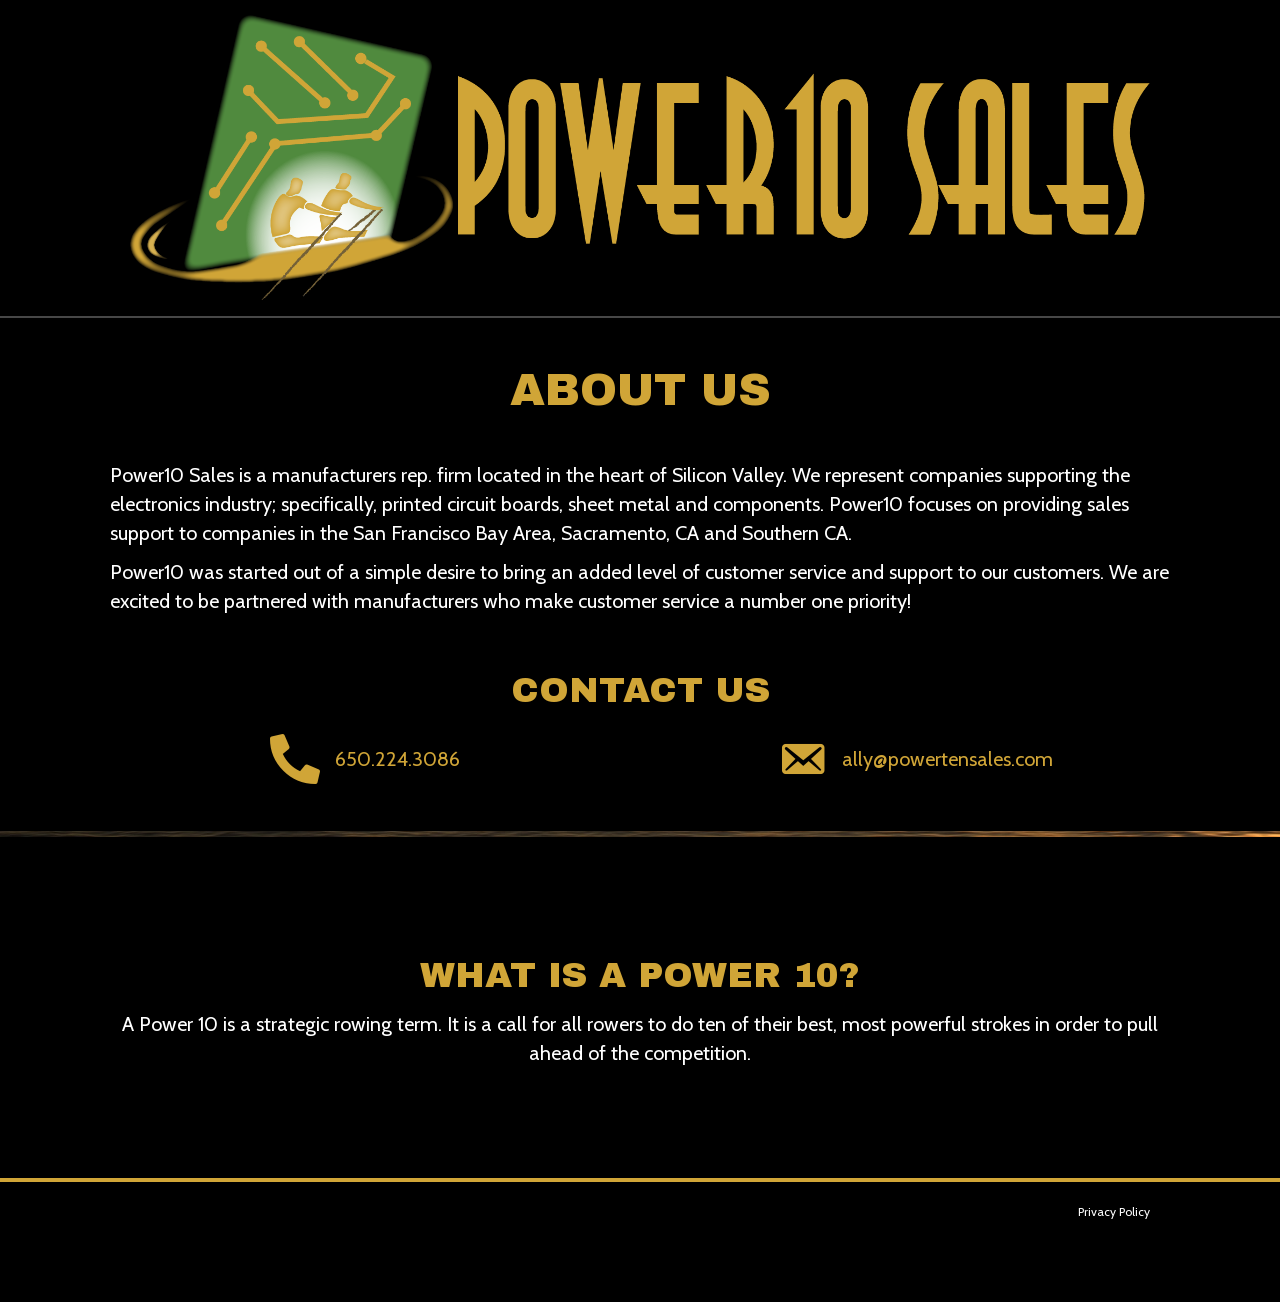
==== commit 187d5e07: "Remove PO Box from About Us and designer credit from the footer Drop the PO Box column from the Cont" ====
--- a/about-us/index.html
+++ b/about-us/index.html
@@ -148,20 +148,6 @@
 </div>
 </div>
 </div>
-			<div class="fl-col fl-node-y7da4mv3unsb fl-col-bg-color fl-col-small" data-node="y7da4mv3unsb">
-	<div class="fl-col-content fl-node-content"><div class="fl-module fl-module-icon fl-node-r0nbm1dpt5h9" data-node="r0nbm1dpt5h9">
-	<div class="fl-module-content fl-node-content">
-		<div class="fl-icon-wrap">
-	<span class="fl-icon">
-				<i class="fas fa-envelope-open-text" aria-hidden="true"></i>
-					</span>
-			<div id="fl-icon-text-r0nbm1dpt5h9" class="fl-icon-text fl-icon-text-wrap">
-						<p>PO Box 390688<br />Mountain View, CA 94039-0688</p>					</div>
-	</div>
-	</div>
-</div>
-</div>
-</div>
 	</div>
 </div>
 </div>
@@ -209,7 +195,7 @@
 		<div class="fl-page-footer">
 	<div class="fl-page-footer-container container">
 		<div class="fl-page-footer-row row">
-			<div class="col-sm-6 col-md-6 text-left clearfix"><div class="fl-page-footer-text fl-page-footer-text-1">© 2023 | Designed by <a href="https://www.purplehorizons.com/"target="_blank">Purple Horizons</a></div></div>			<div class="col-sm-6 col-md-6 text-right clearfix"><ul id="menu-footer-menu" class="fl-page-footer-nav nav navbar-nav menu"><li id="menu-item-56" class="menu-item menu-item-type-post_type menu-item-object-page menu-item-privacy-policy menu-item-56 nav-item"><a rel="privacy-policy" href="/privacy-policy/" class="nav-link">Privacy Policy</a></li>
+			<div class="col-sm-6 col-md-6 text-left clearfix"></div>			<div class="col-sm-6 col-md-6 text-right clearfix"><ul id="menu-footer-menu" class="fl-page-footer-nav nav navbar-nav menu"><li id="menu-item-56" class="menu-item menu-item-type-post_type menu-item-object-page menu-item-privacy-policy menu-item-56 nav-item"><a rel="privacy-policy" href="/privacy-policy/" class="nav-link">Privacy Policy</a></li>
 </ul></div>		</div>
 	</div>
 </div><!-- .fl-page-footer -->
--- a/assets/css/site.css
+++ b/assets/css/site.css
@@ -22,7 +22,7 @@
    Look the codepoint up at fontawesome.com/v5/search (filter: Solid, Free).
    BRAND (fab) and REGULAR (far) icons will NOT work: their font files were not shipped
    because nothing used them. To use one, add the matching webfont to assets/fonts/ and an
-   @font-face rule. Originals are in _source/.../fontawesome/5.15.4/webfonts/. */
+   @font-face rule. Originals are inside _source.zip, under .../fontawesome/5.15.4/webfonts/. */
 /* ==========================================================================
    Font Awesome 5.15.4 (solid face only - the pages use .fas icons exclusively)
    ========================================================================== */
@@ -40,7 +40,13 @@
 /* ==========================================================================
    Beaver Builder layout (shared framework + per-page node rules)
    ========================================================================== */
-.fl-builder-content *,.fl-builder-content *:before,.fl-builder-content *:after {-webkit-box-sizing: border-box;-moz-box-sizing: border-box;box-sizing: border-box;}.fl-row:before,.fl-row:after,.fl-row-content:before,.fl-row-content:after,.fl-col-group:before,.fl-col-group:after,.fl-col:before,.fl-col:after,.fl-module:before,.fl-module:after,.fl-module-content:before,.fl-module-content:after {display: table;content: " ";}.fl-row:after,.fl-row-content:after,.fl-col-group:after,.fl-col:after,.fl-module:after,.fl-module-content:after {clear: both;}.fl-clear {clear: both;}.fl-clearfix:before,.fl-clearfix:after {display: table;content: " ";}.fl-clearfix:after {clear: both;}.sr-only {position: absolute;width: 1px;height: 1px;padding: 0;overflow: hidden;clip: rect(0,0,0,0);white-space: nowrap;border: 0;}.fl-row,.fl-row-content {margin-left: auto;margin-right: auto;min-width: 0;}.fl-row-content-wrap {position: relative;}.fl-builder-mobile .fl-row-bg-photo .fl-row-content-wrap {background-attachment: scroll;}.fl-row-bg-video,.fl-row-bg-video .fl-row-content,.fl-row-bg-embed,.fl-row-bg-embed .fl-row-content {position: relative;}.fl-row-bg-video .fl-bg-video,.fl-row-bg-embed .fl-bg-embed-code {bottom: 0;left: 0;overflow: hidden;position: absolute;right: 0;top: 0;}.fl-row-bg-video .fl-bg-video video,.fl-row-bg-embed .fl-bg-embed-code video {bottom: 0;left: 0px;max-width: none;position: absolute;right: 0;top: 0px;}.fl-row-bg-video .fl-bg-video video {min-width: 100%;min-height: 100%;width: auto;height: auto;}.fl-row-bg-video .fl-bg-video iframe,.fl-row-bg-embed .fl-bg-embed-code iframe {pointer-events: none;width: 100vw;height: 56.25vw; max-width: none;min-height: 100vh;min-width: 177.77vh; position: absolute;top: 50%;left: 50%;transform: translate(-50%, -50%);-ms-transform: translate(-50%, -50%); -webkit-transform: translate(-50%, -50%); }.fl-bg-video-fallback {background-position: 50% 50%;background-repeat: no-repeat;background-size: cover;bottom: 0px;left: 0px;position: absolute;right: 0px;top: 0px;}.fl-row-bg-slideshow,.fl-row-bg-slideshow .fl-row-content {position: relative;}.fl-row .fl-bg-slideshow {bottom: 0;left: 0;overflow: hidden;position: absolute;right: 0;top: 0;z-index: 0;}.fl-builder-edit .fl-row .fl-bg-slideshow * {bottom: 0;height: auto !important;left: 0;position: absolute !important;right: 0;top: 0;}.fl-row-bg-overlay .fl-row-content-wrap:after {border-radius: inherit;content: '';display: block;position: absolute;top: 0;right: 0;bottom: 0;left: 0;z-index: 0;}.fl-row-bg-overlay .fl-row-content {position: relative;z-index: 1;}.fl-row-default-height .fl-row-content-wrap,.fl-row-custom-height .fl-row-content-wrap {display: -webkit-box;display: -webkit-flex;display: -ms-flexbox;display: flex;min-height: 100vh;}.fl-row-overlap-top .fl-row-content-wrap {display: -webkit-inline-box;display: -webkit-inline-flex;display: -moz-inline-box;display: -ms-inline-flexbox;display: inline-flex;width: 100%;}.fl-row-default-height .fl-row-content-wrap,.fl-row-custom-height .fl-row-content-wrap {min-height: 0;}.fl-row-default-height .fl-row-content,.fl-row-full-height .fl-row-content,.fl-row-custom-height .fl-row-content {-webkit-box-flex: 1 1 auto; -moz-box-flex: 1 1 auto;-webkit-flex: 1 1 auto;-ms-flex: 1 1 auto;flex: 1 1 auto;}.fl-row-default-height .fl-row-full-width.fl-row-content,.fl-row-full-height .fl-row-full-width.fl-row-content,.fl-row-custom-height .fl-row-full-width.fl-row-content {max-width: 100%;width: 100%;}.fl-row-default-height.fl-row-align-center .fl-row-content-wrap,.fl-row-full-height.fl-row-align-center .fl-row-content-wrap,.fl-row-custom-height.fl-row-align-center .fl-row-content-wrap {align-items: center;justify-content: center;-webkit-align-items: center;-webkit-box-align: center;-webkit-box-pack: center;-webkit-justify-content: center;-ms-flex-align: center;-ms-flex-pack: center;}.fl-row-default-height.fl-row-align-bottom .fl-row-content-wrap,.fl-row-full-height.fl-row-align-bottom .fl-row-content-wrap,.fl-row-custom-height.fl-row-align-bottom .fl-row-content-wrap {align-items: flex-end;justify-content: flex-end;-webkit-align-items: flex-end;-webkit-justify-content: flex-end;-webkit-box-align: end;-webkit-box-pack: end;-ms-flex-align: end;-ms-flex-pack: end;}.fl-col-group-equal-height {display: flex;flex-wrap: wrap;width: 100%;}.fl-col-group-equal-height.fl-col-group-has-child-loading {flex-wrap: nowrap;}.fl-col-group-equal-height .fl-col,.fl-col-group-equal-height .fl-col-content {display: flex;flex: 1 1 auto;}.fl-col-group-equal-height .fl-col-content {flex-direction: column;flex-shrink: 1;min-width: 1px;max-width: 100%;width: 100%;}.fl-col-group-equal-height:before,.fl-col-group-equal-height .fl-col:before,.fl-col-group-equal-height .fl-col-content:before,.fl-col-group-equal-height:after,.fl-col-group-equal-height .fl-col:after,.fl-col-group-equal-height .fl-col-content:after{content: none;}.fl-col-group-nested.fl-col-group-equal-height.fl-col-group-align-top .fl-col-content,.fl-col-group-equal-height.fl-col-group-align-top .fl-col-content {justify-content: flex-start;}.fl-col-group-nested.fl-col-group-equal-height.fl-col-group-align-center .fl-col-content,.fl-col-group-equal-height.fl-col-group-align-center .fl-col-content {align-items: center;justify-content: center;}.fl-col-group-nested.fl-col-group-equal-height.fl-col-group-align-bottom .fl-col-content,.fl-col-group-equal-height.fl-col-group-align-bottom .fl-col-content {justify-content: flex-end;}.fl-col-group-equal-height.fl-col-group-align-center .fl-module,.fl-col-group-equal-height.fl-col-group-align-center .fl-col-group {width: 100%;}.fl-col {float: left;min-height: 1px;}.fl-col-bg-overlay .fl-col-content {position: relative;}.fl-col-bg-overlay .fl-col-content:after {border-radius: inherit;content: '';display: block;position: absolute;top: 0;right: 0;bottom: 0;left: 0;z-index: 0;}.fl-col-bg-overlay .fl-module {position: relative;z-index: 2;}.fl-module img {max-width: 100%;}.fl-builder-module-template {margin: 0 auto;max-width: 1100px;padding: 20px;}.fl-builder-content a.fl-button,.fl-builder-content a.fl-button:visited {border-radius: 4px;-moz-border-radius: 4px;-webkit-border-radius: 4px;display: inline-block;font-size: 16px;font-weight: normal;line-height: 18px;padding: 12px 24px;text-decoration: none;text-shadow: none;}.fl-builder-content .fl-button:hover {text-decoration: none;}.fl-builder-content .fl-button:active {position: relative;top: 1px;}.fl-builder-content .fl-button-width-full .fl-button {display: block;text-align: center;}.fl-builder-content .fl-button-width-custom .fl-button {display: inline-block;text-align: center;max-width: 100%;}.fl-builder-content .fl-button-left {text-align: left;}.fl-builder-content .fl-button-center {text-align: center;}.fl-builder-content .fl-button-right {text-align: right;}.fl-builder-content .fl-button i {font-size: 1.3em;height: auto;margin-right:8px;vertical-align: middle;width: auto;}.fl-builder-content .fl-button i.fl-button-icon-after {margin-left: 8px;margin-right: 0;}.fl-builder-content .fl-button-has-icon .fl-button-text {vertical-align: middle;}.fl-icon-wrap {display: inline-block;}.fl-icon {display: table-cell;vertical-align: middle;}.fl-icon a {text-decoration: none;}.fl-icon i {float: right;height: auto;width: auto;}.fl-icon i:before {border: none !important;height: auto;width: auto;}.fl-icon-text {display: table-cell;text-align: left;padding-left: 15px;vertical-align: middle;}.fl-icon-text-empty {display: none;}.fl-icon-text *:last-child {margin: 0 !important;padding: 0 !important;}.fl-icon-text a {text-decoration: none;}.fl-icon-text span {display: block;}.fl-icon-text span.mce-edit-focus {min-width: 1px;}.fl-photo {line-height: 0;position: relative;}.fl-photo-align-left {text-align: left;}.fl-photo-align-center {text-align: center;}.fl-photo-align-right {text-align: right;}.fl-photo-content {display: inline-block;line-height: 0;position: relative;max-width: 100%;}.fl-photo-img-svg {width: 100%;}.fl-photo-content img {display: inline;height: auto;max-width: 100%;}.fl-photo-crop-circle img {-webkit-border-radius: 100%;-moz-border-radius: 100%;border-radius: 100%;}.fl-photo-caption {font-size: 13px;line-height: 18px;overflow: hidden;text-overflow: ellipsis;}.fl-photo-caption-below {padding-bottom: 20px;padding-top: 10px;}.fl-photo-caption-hover {background: rgba(0,0,0,0.7);bottom: 0;color: #fff;left: 0;opacity: 0;filter: alpha(opacity = 0);padding: 10px 15px;position: absolute;right: 0;-webkit-transition:opacity 0.3s ease-in;-moz-transition:opacity 0.3s ease-in;transition:opacity 0.3s ease-in;}.fl-photo-content:hover .fl-photo-caption-hover {opacity: 100;filter: alpha(opacity = 100);}.fl-builder-pagination,.fl-builder-pagination-load-more {padding: 40px 0;}.fl-builder-pagination ul.page-numbers {list-style: none;margin: 0;padding: 0;text-align: center;}.fl-builder-pagination li {display: inline-block;list-style: none;margin: 0;padding: 0;}.fl-builder-pagination li a.page-numbers,.fl-builder-pagination li span.page-numbers {border: 1px solid #e6e6e6;display: inline-block;padding: 5px 10px;margin: 0 0 5px;}.fl-builder-pagination li a.page-numbers:hover,.fl-builder-pagination li span.current {background: #f5f5f5;text-decoration: none;}.fl-slideshow,.fl-slideshow * {-webkit-box-sizing: content-box;-moz-box-sizing: content-box;box-sizing: content-box;}.fl-slideshow .fl-slideshow-image img {max-width: none !important;}.fl-slideshow-social {line-height: 0 !important;}.fl-slideshow-social * {margin: 0 !important;}.fl-builder-content .bx-wrapper .bx-viewport {background: transparent;border: none;box-shadow: none;-moz-box-shadow: none;-webkit-box-shadow: none;left: 0;}.mfp-wrap button.mfp-arrow,.mfp-wrap button.mfp-arrow:active,.mfp-wrap button.mfp-arrow:hover,.mfp-wrap button.mfp-arrow:focus {background: transparent !important;border: none !important;outline: none;position: absolute;top: 50%;box-shadow: none !important;-moz-box-shadow: none !important;-webkit-box-shadow: none !important;}.mfp-wrap .mfp-close,.mfp-wrap .mfp-close:active,.mfp-wrap .mfp-close:hover,.mfp-wrap .mfp-close:focus {background: transparent !important;border: none !important;outline: none;position: absolute;top: 0;box-shadow: none !important;-moz-box-shadow: none !important;-webkit-box-shadow: none !important;}.admin-bar .mfp-wrap .mfp-close,.admin-bar .mfp-wrap .mfp-close:active,.admin-bar .mfp-wrap .mfp-close:hover,.admin-bar .mfp-wrap .mfp-close:focus {top: 32px!important;}img.mfp-img {padding: 0;}.mfp-counter {display: none;}.mfp-wrap .mfp-preloader.fa {font-size: 30px;}.fl-form-field {margin-bottom: 15px;}.fl-form-field input.fl-form-error {border-color: #DD6420;}.fl-form-error-message {clear: both;color: #DD6420;display: none;padding-top: 8px;font-size: 12px;font-weight: lighter;}.fl-form-button-disabled {opacity: 0.5;}.fl-animation {opacity: 0;}.fl-builder-preview .fl-animation,.fl-builder-edit .fl-animation,.fl-animated {opacity: 1;}.fl-animated {animation-fill-mode: both;-webkit-animation-fill-mode: both;}.fl-button.fl-button-icon-animation i {width: 0 !important;opacity: 0;-ms-filter: "alpha(opacity=0)";transition: all 0.2s ease-out;-webkit-transition: all 0.2s ease-out;}.fl-button.fl-button-icon-animation:hover i {opacity: 1! important;-ms-filter: "alpha(opacity=100)";}.fl-button.fl-button-icon-animation i.fl-button-icon-after {margin-left: 0px !important;}.fl-button.fl-button-icon-animation:hover i.fl-button-icon-after {margin-left: 10px !important;}.fl-button.fl-button-icon-animation i.fl-button-icon-before {margin-right: 0 !important;}.fl-button.fl-button-icon-animation:hover i.fl-button-icon-before {margin-right: 20px !important;margin-left: -10px;}.single:not(.woocommerce).single-fl-builder-template .fl-content {width: 100%;}.fl-builder-layer {position: absolute;top:0;left:0;right: 0;bottom: 0;z-index: 0;pointer-events: none;overflow: hidden;}.fl-builder-shape-layer {z-index: 0;}.fl-builder-shape-layer.fl-builder-bottom-edge-layer {z-index: 1;}.fl-row-bg-overlay .fl-builder-shape-layer {z-index: 1;}.fl-row-bg-overlay .fl-builder-shape-layer.fl-builder-bottom-edge-layer {z-index: 2;}.fl-row-has-layers .fl-row-content {z-index: 1;}.fl-row-bg-overlay .fl-row-content {z-index: 2;}.fl-builder-layer > * {display: block;position: absolute;top:0;left:0;width: 100%;}.fl-builder-layer + .fl-row-content {position: relative;}.fl-builder-layer .fl-shape {fill: #aaa;stroke: none;stroke-width: 0;width:100%;}@supports (-webkit-touch-callout: inherit) {.fl-row.fl-row-bg-parallax .fl-row-content-wrap,.fl-row.fl-row-bg-fixed .fl-row-content-wrap {background-position: center !important;background-attachment: scroll !important;}}@supports (-webkit-touch-callout: none) {.fl-row.fl-row-bg-fixed .fl-row-content-wrap {background-position: center !important;background-attachment: scroll !important;}}@media (max-width: 1200px) {}@media (max-width: 992px) { .fl-col-group.fl-col-group-medium-reversed {display: -webkit-flex;display: flex;-webkit-flex-wrap: wrap-reverse;flex-wrap: wrap-reverse;flex-direction: row-reverse;} }@media (max-width: 768px) { .fl-row-content-wrap {background-attachment: scroll !important;}.fl-row-bg-parallax .fl-row-content-wrap {background-attachment: scroll !important;background-position: center center !important;}.fl-col-group.fl-col-group-equal-height {display: block;}.fl-col-group.fl-col-group-equal-height.fl-col-group-custom-width {display: -webkit-box;display: -webkit-flex;display: flex;}.fl-col-group.fl-col-group-responsive-reversed {display: -webkit-flex;display: flex;-webkit-flex-wrap: wrap-reverse;flex-wrap: wrap-reverse;flex-direction: row-reverse;}.fl-col-group.fl-col-group-responsive-reversed .fl-col:not(.fl-col-small-custom-width) {flex-basis: 100%;width: 100% !important;}.fl-col-group.fl-col-group-medium-reversed:not(.fl-col-group-responsive-reversed) {display: unset;display: unset;-webkit-flex-wrap: unset;flex-wrap: unset;flex-direction: unset;}.fl-col {clear: both;float: none;margin-left: auto;margin-right: auto;width: auto !important;}.fl-col-small:not(.fl-col-small-full-width) {max-width: 400px;}.fl-block-col-resize {display:none;}.fl-row[data-node] .fl-row-content-wrap {margin: 0;padding-left: 0;padding-right: 0;}.fl-row[data-node] .fl-bg-video,.fl-row[data-node] .fl-bg-slideshow {left: 0;right: 0;}.fl-col[data-node] .fl-col-content {margin: 0;padding-left: 0;padding-right: 0;} }@media (min-width: 1201px) {html .fl-visible-large:not(.fl-visible-desktop),html .fl-visible-medium:not(.fl-visible-desktop),html .fl-visible-mobile:not(.fl-visible-desktop) {display: none;}}@media (min-width: 993px) and (max-width: 1200px) {html .fl-visible-desktop:not(.fl-visible-large),html .fl-visible-medium:not(.fl-visible-large),html .fl-visible-mobile:not(.fl-visible-large) {display: none;}}@media (min-width: 769px) and (max-width: 992px) {html .fl-visible-desktop:not(.fl-visible-medium),html .fl-visible-large:not(.fl-visible-medium),html .fl-visible-mobile:not(.fl-visible-medium) {display: none;}}@media (max-width: 768px) {html .fl-visible-desktop:not(.fl-visible-mobile),html .fl-visible-large:not(.fl-visible-mobile),html .fl-visible-medium:not(.fl-visible-mobile) {display: none;}}.fl-row-fixed-width {max-width: 1100px;}.fl-row-content-wrap {margin-top: 0px;margin-right: 0px;margin-bottom: 0px;margin-left: 0px;padding-top: 20px;padding-right: 20px;padding-bottom: 20px;padding-left: 20px;}.fl-col-content {margin-top: 0px;margin-right: 0px;margin-bottom: 0px;margin-left: 0px;padding-top: 0px;padding-right: 0px;padding-bottom: 0px;padding-left: 0px;}.fl-module-content, :where(.fl-module:not(:has(> .fl-module-content))) {margin-top: 20px;margin-right: 20px;margin-bottom: 20px;margin-left: 20px;}/* Scoped to .fl-builder: on the original site this rule shipped inside the per-page Beaver Builder layout stylesheet, which only the builder-built pages (home, about-us) loaded. privacy-policy is a block-editor page and never loaded it, so it must keep showing its page-title header. Merging all CSS into one file would otherwise hide it. */.fl-builder.page .fl-post-header, .single-fl-builder-template .fl-post-header { display:none; }.fl-node-40jhgaun85t7 > .fl-row-content-wrap {background-repeat: no-repeat;background-position: center center;background-attachment: fixed;background-size: cover;}.fl-builder-mobile .fl-node-40jhgaun85t7 > .fl-row-content-wrap {background-image: url(../img/sunset-rowing.jpg);background-position: center center;background-attachment: scroll;} .fl-node-40jhgaun85t7 > .fl-row-content-wrap {padding-top:100px;padding-bottom:100px;}.fl-node-9nz6mj2takdi > .fl-row-content-wrap {background-color: #ffffff;}.fl-node-9nz6mj2takdi .fl-builder-top-edge-layer > * {width: 100%;left: auto;right: auto;height: auto;top: 0;bottom: auto;transform: scaleX(1) scaleY(1);}.fl-node-9nz6mj2takdi .fl-builder-top-edge-layer .fl-shape-content .fl-shape {fill: #508a3e;}.fl-node-9nz6mj2takdi .fl-builder-bottom-edge-layer > * {width: 100%;left: auto;right: auto;height: auto;top: auto;bottom: 0;transform: scaleX(1) scaleY(-1);}.fl-node-9nz6mj2takdi .fl-builder-bottom-edge-layer .fl-shape-content .fl-shape {fill: #508a3e;} .fl-node-9nz6mj2takdi > .fl-row-content-wrap {padding-top:40px;padding-bottom:50px;}.fl-node-8rick3b9e1f2 {width: 100%;}.fl-node-cs2tg18hj0vz {width: 100%;}.fl-node-txo9d8a3qr0h {width: 50%;}.fl-node-xglkf6rb5s14 {width: 50%;}.fl-node-drvtzu51934n {width: 100%;}.fl-node-albmhk851nct {width: 50%;}.fl-node-1cqd8mryh7la {width: 50%;}.fl-node-nkelf1tq3c5m {width: 50%;}.fl-node-vmbjqwyoac85 {width: 50%;}.fl-node-d49k72x83y5n {width: 100%;}.fl-node-yg2xovrk71zt {width: 50%;}.fl-node-uh7aiyjsce0v {width: 50%;}.fl-module-heading .fl-heading {padding: 0 !important;margin: 0 !important;}.fl-node-utdqcvmrf6yb.fl-module-heading .fl-heading {font-size: 35px;text-align: center;}.fl-node-tfkvor56um4l.fl-module-heading .fl-heading {text-align: center;}img.mfp-img {padding-bottom: 40px !important;}.fl-builder-edit .fl-fill-container img {transition: object-position .5s;}.fl-fill-container :is(.fl-module-content, .fl-photo, .fl-photo-content, img) {height: 100% !important;width: 100% !important;}@media (max-width: 768px) { .fl-photo-content,.fl-photo-img {max-width: 100%;} }.fl-node-hbygzk0tc6sa .fl-photo {text-align: center;}.fl-builder-content .fl-rich-text strong {font-weight: bold;}.fl-builder-content .fl-node-to30jck5hzqs .fl-module-content .fl-rich-text,.fl-builder-content .fl-node-to30jck5hzqs .fl-module-content .fl-rich-text * {color: #000000;}.fl-builder-content .fl-node-to30jck5hzqs .fl-rich-text, .fl-builder-content .fl-node-to30jck5hzqs .fl-rich-text *:not(b, strong) {font-size: 14px;}@media ( max-width: 768px ) { .fl-node-to30jck5hzqs.fl-module > .fl-module-content {margin-top:20px;}}.fl-node-c4refkpmxd5j.fl-module-heading .fl-heading {text-align: center;}@media (max-width: 768px) { .fl-module-icon {text-align: center;} }.fl-node-l0fp1bi324nd .fl-icon i,.fl-node-l0fp1bi324nd .fl-icon i:before {color: #d0a537;}.fl-node-l0fp1bi324nd .fl-icon i, .fl-node-l0fp1bi324nd .fl-icon i:before {font-size: 60px;}.fl-node-l0fp1bi324nd .fl-icon-wrap .fl-icon-text {height: 105px;}.fl-node-l0fp1bi324nd.fl-module-icon {text-align: center;}@media(max-width: 1200px) {.fl-node-l0fp1bi324nd .fl-icon-wrap .fl-icon-text {height: 105px;}}@media(max-width: 992px) {.fl-node-l0fp1bi324nd .fl-icon-wrap .fl-icon-text {height: 105px;}}@media(max-width: 768px) {.fl-node-l0fp1bi324nd .fl-icon-wrap .fl-icon-text {height: 105px;}} .fl-node-l0fp1bi324nd > .fl-module-content {margin-bottom:10px;}.fl-node-upd96hex3li4 .fl-icon i,.fl-node-upd96hex3li4 .fl-icon i:before {color: #d0a537;}.fl-node-upd96hex3li4 .fl-icon i, .fl-node-upd96hex3li4 .fl-icon i:before {font-size: 60px;}.fl-node-upd96hex3li4 .fl-icon-wrap .fl-icon-text {height: 105px;}.fl-node-upd96hex3li4.fl-module-icon {text-align: center;}@media(max-width: 1200px) {.fl-node-upd96hex3li4 .fl-icon-wrap .fl-icon-text {height: 105px;}}@media(max-width: 992px) {.fl-node-upd96hex3li4 .fl-icon-wrap .fl-icon-text {height: 105px;}}@media(max-width: 768px) {.fl-node-upd96hex3li4 .fl-icon-wrap .fl-icon-text {height: 105px;}} .fl-node-upd96hex3li4 > .fl-module-content {margin-bottom:10px;}.fl-node-tuq2yzi156l9 .fl-photo {text-align: center;}@media ( max-width: 768px ) { .fl-node-tuq2yzi156l9.fl-module > .fl-module-content {margin-top:0px;}}.fl-builder-content .fl-node-8wdp1uto36iv .fl-module-content .fl-rich-text,.fl-builder-content .fl-node-8wdp1uto36iv .fl-module-content .fl-rich-text * {color: #000000;}.fl-builder-content .fl-node-8wdp1uto36iv .fl-rich-text, .fl-builder-content .fl-node-8wdp1uto36iv .fl-rich-text *:not(b, strong) {font-size: 14px;} .fl-node-8wdp1uto36iv > .fl-module-content {margin-top:45px;}@media ( max-width: 992px ) { .fl-node-8wdp1uto36iv.fl-module > .fl-module-content {margin-top:0px;margin-left:19px;}}@media ( max-width: 768px ) { .fl-node-8wdp1uto36iv.fl-module > .fl-module-content {margin-top:0px;margin-left:20px;}} .fl-node-edm9c6oiuvl3 > .fl-module-content {margin-top:0px;} .fl-node-gcyrpjksu473 > .fl-module-content {margin-top:0px;margin-bottom:0px;}.fl-node-rw36qn51khpe.fl-module-heading .fl-heading {text-align: center;} .fl-node-rw36qn51khpe > .fl-module-content {margin-bottom:10px;} .fl-node-h7mt36zrcf1o > .fl-module-content {margin-top:0px;margin-bottom:0px;}.fl-builder-content .fl-node-30lmrnfqg2jv .fl-module-content .fl-rich-text,.fl-builder-content .fl-node-30lmrnfqg2jv .fl-module-content .fl-rich-text * {color: #d0a537;} .fl-node-30lmrnfqg2jv > .fl-module-content {margin-top:0px;margin-bottom:0px;}.fl-builder-content .fl-node-fx8towsk2biz .fl-module-content .fl-rich-text,.fl-builder-content .fl-node-fx8towsk2biz .fl-module-content .fl-rich-text * {color: #d0a537;} .fl-node-fx8towsk2biz > .fl-module-content {margin-top:0px;margin-bottom:0px;}.fl-builder-content .fl-node-qsyl19u047hc .fl-module-content .fl-rich-text,.fl-builder-content .fl-node-qsyl19u047hc .fl-module-content .fl-rich-text * {color: #000000;}.fl-builder-content .fl-node-qsyl19u047hc .fl-rich-text, .fl-builder-content .fl-node-qsyl19u047hc .fl-rich-text *:not(b, strong) {font-size: 14px;} .fl-node-qsyl19u047hc > .fl-module-content {margin-top:45px;}@media ( max-width: 992px ) { .fl-node-qsyl19u047hc.fl-module > .fl-module-content {margin-top:0px;margin-left:19px;}}@media ( max-width: 768px ) { .fl-node-qsyl19u047hc.fl-module > .fl-module-content {margin-top:0px;margin-left:20px;}}.fl-builder-content .fl-node-z9hn3mljg8yt .fl-module-content .fl-rich-text,.fl-builder-content .fl-node-z9hn3mljg8yt .fl-module-content .fl-rich-text * {color: #000000;}.fl-builder-content .fl-node-z9hn3mljg8yt .fl-rich-text, .fl-builder-content .fl-node-z9hn3mljg8yt .fl-rich-text *:not(b, strong) {font-size: 14px;}@media ( max-width: 768px ) { .fl-node-z9hn3mljg8yt.fl-module > .fl-module-content {margin-top:20px;}}.fl-node-cvhxlt0b6a91 .fl-photo {text-align: center;}.fl-node-3f10sao7ciqn.fl-module-heading .fl-heading {text-align: center;}.fl-node-j7m8sbk1w9fd.fl-module-heading .fl-heading {text-align: center;}.fl-node-7bhvmy5sa0p9 .fl-photo {text-align: center;} .fl-node-7bhvmy5sa0p9 > .fl-module-content {margin-top:0px;} .fl-node-oskj2l4qxe0n > .fl-row-content-wrap {margin-top:0px;margin-right:50px;margin-left:50px;}.fl-node-fsjvpq3a97lm > .fl-row-content-wrap {background-repeat: no-repeat;background-position: center center;background-attachment: fixed;background-size: cover;}.fl-builder-mobile .fl-node-fsjvpq3a97lm > .fl-row-content-wrap {background-image: url(../img/sunset-rowing.jpg);background-position: center center;background-attachment: scroll;} .fl-node-fsjvpq3a97lm > .fl-row-content-wrap {padding-top:100px;padding-bottom:100px;}.fl-node-e9snm4jwr1zu {width: 100%;}.fl-node-0qswgi6jpb7h {width: 33.33%;}.fl-node-4rmcbipej9oq {width: 33.33%;}.fl-node-d49k72x83y5n {width: 100%;}.fl-node-y7da4mv3unsb {width: 33.33%;}.fl-node-8v2gb1dzrnt4.fl-module-heading .fl-heading {text-align: center;}@media (max-width: 768px) { .fl-module-icon {text-align: center;} }.fl-node-3c8kto7aheys .fl-icon i, .fl-node-3c8kto7aheys .fl-icon i:before {font-size: 50px;}.fl-node-3c8kto7aheys .fl-icon-wrap .fl-icon-text {height: 87.5px;}.fl-node-3c8kto7aheys.fl-module-icon {text-align: center;}@media(max-width: 1200px) {.fl-node-3c8kto7aheys .fl-icon-wrap .fl-icon-text {height: 87.5px;}}@media(max-width: 992px) {.fl-node-3c8kto7aheys .fl-icon-wrap .fl-icon-text {height: 87.5px;}}@media(max-width: 768px) {.fl-node-3c8kto7aheys .fl-icon-wrap .fl-icon-text {height: 87.5px;}} .fl-node-3c8kto7aheys > .fl-module-content {margin-top:0px;margin-bottom:0px;}.fl-node-kmpc98fhvd64 .fl-icon i, .fl-node-kmpc98fhvd64 .fl-icon i:before {font-size: 50px;}.fl-node-kmpc98fhvd64 .fl-icon-wrap .fl-icon-text {height: 87.5px;}.fl-node-kmpc98fhvd64.fl-module-icon {text-align: center;}@media(max-width: 1200px) {.fl-node-kmpc98fhvd64 .fl-icon-wrap .fl-icon-text {height: 87.5px;}}@media(max-width: 992px) {.fl-node-kmpc98fhvd64 .fl-icon-wrap .fl-icon-text {height: 87.5px;}}@media(max-width: 768px) {.fl-node-kmpc98fhvd64 .fl-icon-wrap .fl-icon-text {height: 87.5px;}} .fl-node-kmpc98fhvd64 > .fl-module-content {margin-top:0px;margin-bottom:0px;}.fl-builder-content .fl-node-r0nbm1dpt5h9 .fl-icon-wrap .fl-icon-text,.fl-builder-content .fl-node-r0nbm1dpt5h9 .fl-icon-wrap .fl-icon-text * {color: #d0a537;}.fl-node-r0nbm1dpt5h9 .fl-icon i,.fl-node-r0nbm1dpt5h9 .fl-icon i:before {color: #d0a537;}.fl-node-r0nbm1dpt5h9 .fl-icon i, .fl-node-r0nbm1dpt5h9 .fl-icon i:before {font-size: 45px;}.fl-node-r0nbm1dpt5h9 .fl-icon-wrap .fl-icon-text {height: 78.75px;}.fl-node-r0nbm1dpt5h9.fl-module-icon {text-align: center;}.fl-builder-content .fl-node-r0nbm1dpt5h9 .fl-icon-wrap .fl-icon-text, .fl-builder-content .fl-node-r0nbm1dpt5h9 .fl-icon-wrap .fl-icon-text-link * {color: #d0a537;}.fl-node-r0nbm1dpt5h9 .fl-icon-text, .fl-node-r0nbm1dpt5h9 .fl-icon-text-link {letter-spacing: -1.1px;}@media(max-width: 1200px) {.fl-node-r0nbm1dpt5h9 .fl-icon-wrap .fl-icon-text {height: 78.75px;}}@media(max-width: 992px) {.fl-node-r0nbm1dpt5h9 .fl-icon-wrap .fl-icon-text {height: 78.75px;}}@media(max-width: 768px) {.fl-node-r0nbm1dpt5h9 .fl-icon-wrap .fl-icon-text {height: 78.75px;}} .fl-node-r0nbm1dpt5h9 > .fl-module-content {margin-top:0px;margin-bottom:0px;}.fl-node-rw36qn51khpe.fl-module-heading .fl-heading {text-align: center;} .fl-node-rw36qn51khpe > .fl-module-content {margin-bottom:10px;} .fl-node-h7mt36zrcf1o > .fl-module-content {margin-top:0px;margin-bottom:0px;}.fl-node-gj0oudb4q5fw.fl-module-heading .fl-heading {text-align: center;} .fl-node-gj0oudb4q5fw > .fl-module-content {margin-bottom:0px;}
+.fl-builder-content *,.fl-builder-content *:before,.fl-builder-content *:after {-webkit-box-sizing: border-box;-moz-box-sizing: border-box;box-sizing: border-box;}.fl-row:before,.fl-row:after,.fl-row-content:before,.fl-row-content:after,.fl-col-group:before,.fl-col-group:after,.fl-col:before,.fl-col:after,.fl-module:before,.fl-module:after,.fl-module-content:before,.fl-module-content:after {display: table;content: " ";}.fl-row:after,.fl-row-content:after,.fl-col-group:after,.fl-col:after,.fl-module:after,.fl-module-content:after {clear: both;}.fl-clear {clear: both;}.fl-clearfix:before,.fl-clearfix:after {display: table;content: " ";}.fl-clearfix:after {clear: both;}.sr-only {position: absolute;width: 1px;height: 1px;padding: 0;overflow: hidden;clip: rect(0,0,0,0);white-space: nowrap;border: 0;}.fl-row,.fl-row-content {margin-left: auto;margin-right: auto;min-width: 0;}.fl-row-content-wrap {position: relative;}.fl-builder-mobile .fl-row-bg-photo .fl-row-content-wrap {background-attachment: scroll;}.fl-row-bg-video,.fl-row-bg-video .fl-row-content,.fl-row-bg-embed,.fl-row-bg-embed .fl-row-content {position: relative;}.fl-row-bg-video .fl-bg-video,.fl-row-bg-embed .fl-bg-embed-code {bottom: 0;left: 0;overflow: hidden;position: absolute;right: 0;top: 0;}.fl-row-bg-video .fl-bg-video video,.fl-row-bg-embed .fl-bg-embed-code video {bottom: 0;left: 0px;max-width: none;position: absolute;right: 0;top: 0px;}.fl-row-bg-video .fl-bg-video video {min-width: 100%;min-height: 100%;width: auto;height: auto;}.fl-row-bg-video .fl-bg-video iframe,.fl-row-bg-embed .fl-bg-embed-code iframe {pointer-events: none;width: 100vw;height: 56.25vw; max-width: none;min-height: 100vh;min-width: 177.77vh; position: absolute;top: 50%;left: 50%;transform: translate(-50%, -50%);-ms-transform: translate(-50%, -50%); -webkit-transform: translate(-50%, -50%); }.fl-bg-video-fallback {background-position: 50% 50%;background-repeat: no-repeat;background-size: cover;bottom: 0px;left: 0px;position: absolute;right: 0px;top: 0px;}.fl-row-bg-slideshow,.fl-row-bg-slideshow .fl-row-content {position: relative;}.fl-row .fl-bg-slideshow {bottom: 0;left: 0;overflow: hidden;position: absolute;right: 0;top: 0;z-index: 0;}.fl-builder-edit .fl-row .fl-bg-slideshow * {bottom: 0;height: auto !important;left: 0;position: absolute !important;right: 0;top: 0;}.fl-row-bg-overlay .fl-row-content-wrap:after {border-radius: inherit;content: '';display: block;position: absolute;top: 0;right: 0;bottom: 0;left: 0;z-index: 0;}.fl-row-bg-overlay .fl-row-content {position: relative;z-index: 1;}.fl-row-default-height .fl-row-content-wrap,.fl-row-custom-height .fl-row-content-wrap {display: -webkit-box;display: -webkit-flex;display: -ms-flexbox;display: flex;min-height: 100vh;}.fl-row-overlap-top .fl-row-content-wrap {display: -webkit-inline-box;display: -webkit-inline-flex;display: -moz-inline-box;display: -ms-inline-flexbox;display: inline-flex;width: 100%;}.fl-row-default-height .fl-row-content-wrap,.fl-row-custom-height .fl-row-content-wrap {min-height: 0;}.fl-row-default-height .fl-row-content,.fl-row-full-height .fl-row-content,.fl-row-custom-height .fl-row-content {-webkit-box-flex: 1 1 auto; -moz-box-flex: 1 1 auto;-webkit-flex: 1 1 auto;-ms-flex: 1 1 auto;flex: 1 1 auto;}.fl-row-default-height .fl-row-full-width.fl-row-content,.fl-row-full-height .fl-row-full-width.fl-row-content,.fl-row-custom-height .fl-row-full-width.fl-row-content {max-width: 100%;width: 100%;}.fl-row-default-height.fl-row-align-center .fl-row-content-wrap,.fl-row-full-height.fl-row-align-center .fl-row-content-wrap,.fl-row-custom-height.fl-row-align-center .fl-row-content-wrap {align-items: center;justify-content: center;-webkit-align-items: center;-webkit-box-align: center;-webkit-box-pack: center;-webkit-justify-content: center;-ms-flex-align: center;-ms-flex-pack: center;}.fl-row-default-height.fl-row-align-bottom .fl-row-content-wrap,.fl-row-full-height.fl-row-align-bottom .fl-row-content-wrap,.fl-row-custom-height.fl-row-align-bottom .fl-row-content-wrap {align-items: flex-end;justify-content: flex-end;-webkit-align-items: flex-end;-webkit-justify-content: flex-end;-webkit-box-align: end;-webkit-box-pack: end;-ms-flex-align: end;-ms-flex-pack: end;}.fl-col-group-equal-height {display: flex;flex-wrap: wrap;width: 100%;}.fl-col-group-equal-height.fl-col-group-has-child-loading {flex-wrap: nowrap;}.fl-col-group-equal-height .fl-col,.fl-col-group-equal-height .fl-col-content {display: flex;flex: 1 1 auto;}.fl-col-group-equal-height .fl-col-content {flex-direction: column;flex-shrink: 1;min-width: 1px;max-width: 100%;width: 100%;}.fl-col-group-equal-height:before,.fl-col-group-equal-height .fl-col:before,.fl-col-group-equal-height .fl-col-content:before,.fl-col-group-equal-height:after,.fl-col-group-equal-height .fl-col:after,.fl-col-group-equal-height .fl-col-content:after{content: none;}.fl-col-group-nested.fl-col-group-equal-height.fl-col-group-align-top .fl-col-content,.fl-col-group-equal-height.fl-col-group-align-top .fl-col-content {justify-content: flex-start;}.fl-col-group-nested.fl-col-group-equal-height.fl-col-group-align-center .fl-col-content,.fl-col-group-equal-height.fl-col-group-align-center .fl-col-content {align-items: center;justify-content: center;}.fl-col-group-nested.fl-col-group-equal-height.fl-col-group-align-bottom .fl-col-content,.fl-col-group-equal-height.fl-col-group-align-bottom .fl-col-content {justify-content: flex-end;}.fl-col-group-equal-height.fl-col-group-align-center .fl-module,.fl-col-group-equal-height.fl-col-group-align-center .fl-col-group {width: 100%;}.fl-col {float: left;min-height: 1px;}.fl-col-bg-overlay .fl-col-content {position: relative;}.fl-col-bg-overlay .fl-col-content:after {border-radius: inherit;content: '';display: block;position: absolute;top: 0;right: 0;bottom: 0;left: 0;z-index: 0;}.fl-col-bg-overlay .fl-module {position: relative;z-index: 2;}.fl-module img {max-width: 100%;}.fl-builder-module-template {margin: 0 auto;max-width: 1100px;padding: 20px;}.fl-builder-content a.fl-button,.fl-builder-content a.fl-button:visited {border-radius: 4px;-moz-border-radius: 4px;-webkit-border-radius: 4px;display: inline-block;font-size: 16px;font-weight: normal;line-height: 18px;padding: 12px 24px;text-decoration: none;text-shadow: none;}.fl-builder-content .fl-button:hover {text-decoration: none;}.fl-builder-content .fl-button:active {position: relative;top: 1px;}.fl-builder-content .fl-button-width-full .fl-button {display: block;text-align: center;}.fl-builder-content .fl-button-width-custom .fl-button {display: inline-block;text-align: center;max-width: 100%;}.fl-builder-content .fl-button-left {text-align: left;}.fl-builder-content .fl-button-center {text-align: center;}.fl-builder-content .fl-button-right {text-align: right;}.fl-builder-content .fl-button i {font-size: 1.3em;height: auto;margin-right:8px;vertical-align: middle;width: auto;}.fl-builder-content .fl-button i.fl-button-icon-after {margin-left: 8px;margin-right: 0;}.fl-builder-content .fl-button-has-icon .fl-button-text {vertical-align: middle;}.fl-icon-wrap {display: inline-block;}.fl-icon {display: table-cell;vertical-align: middle;}.fl-icon a {text-decoration: none;}.fl-icon i {float: right;height: auto;width: auto;}.fl-icon i:before {border: none !important;height: auto;width: auto;}.fl-icon-text {display: table-cell;text-align: left;padding-left: 15px;vertical-align: middle;}.fl-icon-text-empty {display: none;}.fl-icon-text *:last-child {margin: 0 !important;padding: 0 !important;}.fl-icon-text a {text-decoration: none;}.fl-icon-text span {display: block;}.fl-icon-text span.mce-edit-focus {min-width: 1px;}.fl-photo {line-height: 0;position: relative;}.fl-photo-align-left {text-align: left;}.fl-photo-align-center {text-align: center;}.fl-photo-align-right {text-align: right;}.fl-photo-content {display: inline-block;line-height: 0;position: relative;max-width: 100%;}.fl-photo-img-svg {width: 100%;}.fl-photo-content img {display: inline;height: auto;max-width: 100%;}.fl-photo-crop-circle img {-webkit-border-radius: 100%;-moz-border-radius: 100%;border-radius: 100%;}.fl-photo-caption {font-size: 13px;line-height: 18px;overflow: hidden;text-overflow: ellipsis;}.fl-photo-caption-below {padding-bottom: 20px;padding-top: 10px;}.fl-photo-caption-hover {background: rgba(0,0,0,0.7);bottom: 0;color: #fff;left: 0;opacity: 0;filter: alpha(opacity = 0);padding: 10px 15px;position: absolute;right: 0;-webkit-transition:opacity 0.3s ease-in;-moz-transition:opacity 0.3s ease-in;transition:opacity 0.3s ease-in;}.fl-photo-content:hover .fl-photo-caption-hover {opacity: 100;filter: alpha(opacity = 100);}.fl-builder-pagination,.fl-builder-pagination-load-more {padding: 40px 0;}.fl-builder-pagination ul.page-numbers {list-style: none;margin: 0;padding: 0;text-align: center;}.fl-builder-pagination li {display: inline-block;list-style: none;margin: 0;padding: 0;}.fl-builder-pagination li a.page-numbers,.fl-builder-pagination li span.page-numbers {border: 1px solid #e6e6e6;display: inline-block;padding: 5px 10px;margin: 0 0 5px;}.fl-builder-pagination li a.page-numbers:hover,.fl-builder-pagination li span.current {background: #f5f5f5;text-decoration: none;}.fl-slideshow,.fl-slideshow * {-webkit-box-sizing: content-box;-moz-box-sizing: content-box;box-sizing: content-box;}.fl-slideshow .fl-slideshow-image img {max-width: none !important;}.fl-slideshow-social {line-height: 0 !important;}.fl-slideshow-social * {margin: 0 !important;}.fl-builder-content .bx-wrapper .bx-viewport {background: transparent;border: none;box-shadow: none;-moz-box-shadow: none;-webkit-box-shadow: none;left: 0;}.mfp-wrap button.mfp-arrow,.mfp-wrap button.mfp-arrow:active,.mfp-wrap button.mfp-arrow:hover,.mfp-wrap button.mfp-arrow:focus {background: transparent !important;border: none !important;outline: none;position: absolute;top: 50%;box-shadow: none !important;-moz-box-shadow: none !important;-webkit-box-shadow: none !important;}.mfp-wrap .mfp-close,.mfp-wrap .mfp-close:active,.mfp-wrap .mfp-close:hover,.mfp-wrap .mfp-close:focus {background: transparent !important;border: none !important;outline: none;position: absolute;top: 0;box-shadow: none !important;-moz-box-shadow: none !important;-webkit-box-shadow: none !important;}.admin-bar .mfp-wrap .mfp-close,.admin-bar .mfp-wrap .mfp-close:active,.admin-bar .mfp-wrap .mfp-close:hover,.admin-bar .mfp-wrap .mfp-close:focus {top: 32px!important;}img.mfp-img {padding: 0;}.mfp-counter {display: none;}.mfp-wrap .mfp-preloader.fa {font-size: 30px;}.fl-form-field {margin-bottom: 15px;}.fl-form-field input.fl-form-error {border-color: #DD6420;}.fl-form-error-message {clear: both;color: #DD6420;display: none;padding-top: 8px;font-size: 12px;font-weight: lighter;}.fl-form-button-disabled {opacity: 0.5;}.fl-animation {opacity: 0;}.fl-builder-preview .fl-animation,.fl-builder-edit .fl-animation,.fl-animated {opacity: 1;}.fl-animated {animation-fill-mode: both;-webkit-animation-fill-mode: both;}.fl-button.fl-button-icon-animation i {width: 0 !important;opacity: 0;-ms-filter: "alpha(opacity=0)";transition: all 0.2s ease-out;-webkit-transition: all 0.2s ease-out;}.fl-button.fl-button-icon-animation:hover i {opacity: 1! important;-ms-filter: "alpha(opacity=100)";}.fl-button.fl-button-icon-animation i.fl-button-icon-after {margin-left: 0px !important;}.fl-button.fl-button-icon-animation:hover i.fl-button-icon-after {margin-left: 10px !important;}.fl-button.fl-button-icon-animation i.fl-button-icon-before {margin-right: 0 !important;}.fl-button.fl-button-icon-animation:hover i.fl-button-icon-before {margin-right: 20px !important;margin-left: -10px;}.single:not(.woocommerce).single-fl-builder-template .fl-content {width: 100%;}.fl-builder-layer {position: absolute;top:0;left:0;right: 0;bottom: 0;z-index: 0;pointer-events: none;overflow: hidden;}.fl-builder-shape-layer {z-index: 0;}.fl-builder-shape-layer.fl-builder-bottom-edge-layer {z-index: 1;}.fl-row-bg-overlay .fl-builder-shape-layer {z-index: 1;}.fl-row-bg-overlay .fl-builder-shape-layer.fl-builder-bottom-edge-layer {z-index: 2;}.fl-row-has-layers .fl-row-content {z-index: 1;}.fl-row-bg-overlay .fl-row-content {z-index: 2;}.fl-builder-layer > * {display: block;position: absolute;top:0;left:0;width: 100%;}.fl-builder-layer + .fl-row-content {position: relative;}.fl-builder-layer .fl-shape {fill: #aaa;stroke: none;stroke-width: 0;width:100%;}@supports (-webkit-touch-callout: inherit) {.fl-row.fl-row-bg-parallax .fl-row-content-wrap,.fl-row.fl-row-bg-fixed .fl-row-content-wrap {background-position: center !important;background-attachment: scroll !important;}}@supports (-webkit-touch-callout: none) {.fl-row.fl-row-bg-fixed .fl-row-content-wrap {background-position: center !important;background-attachment: scroll !important;}}@media (max-width: 1200px) {}@media (max-width: 992px) { .fl-col-group.fl-col-group-medium-reversed {display: -webkit-flex;display: flex;-webkit-flex-wrap: wrap-reverse;flex-wrap: wrap-reverse;flex-direction: row-reverse;} }@media (max-width: 768px) { .fl-row-content-wrap {background-attachment: scroll !important;}.fl-row-bg-parallax .fl-row-content-wrap {background-attachment: scroll !important;background-position: center center !important;}.fl-col-group.fl-col-group-equal-height {display: block;}.fl-col-group.fl-col-group-equal-height.fl-col-group-custom-width {display: -webkit-box;display: -webkit-flex;display: flex;}.fl-col-group.fl-col-group-responsive-reversed {display: -webkit-flex;display: flex;-webkit-flex-wrap: wrap-reverse;flex-wrap: wrap-reverse;flex-direction: row-reverse;}.fl-col-group.fl-col-group-responsive-reversed .fl-col:not(.fl-col-small-custom-width) {flex-basis: 100%;width: 100% !important;}.fl-col-group.fl-col-group-medium-reversed:not(.fl-col-group-responsive-reversed) {display: unset;display: unset;-webkit-flex-wrap: unset;flex-wrap: unset;flex-direction: unset;}.fl-col {clear: both;float: none;margin-left: auto;margin-right: auto;width: auto !important;}.fl-col-small:not(.fl-col-small-full-width) {max-width: 400px;}.fl-block-col-resize {display:none;}.fl-row[data-node] .fl-row-content-wrap {margin: 0;padding-left: 0;padding-right: 0;}.fl-row[data-node] .fl-bg-video,.fl-row[data-node] .fl-bg-slideshow {left: 0;right: 0;}.fl-col[data-node] .fl-col-content {margin: 0;padding-left: 0;padding-right: 0;} }@media (min-width: 1201px) {html .fl-visible-large:not(.fl-visible-desktop),html .fl-visible-medium:not(.fl-visible-desktop),html .fl-visible-mobile:not(.fl-visible-desktop) {display: none;}}@media (min-width: 993px) and (max-width: 1200px) {html .fl-visible-desktop:not(.fl-visible-large),html .fl-visible-medium:not(.fl-visible-large),html .fl-visible-mobile:not(.fl-visible-large) {display: none;}}@media (min-width: 769px) and (max-width: 992px) {html .fl-visible-desktop:not(.fl-visible-medium),html .fl-visible-large:not(.fl-visible-medium),html .fl-visible-mobile:not(.fl-visible-medium) {display: none;}}@media (max-width: 768px) {html .fl-visible-desktop:not(.fl-visible-mobile),html .fl-visible-large:not(.fl-visible-mobile),html .fl-visible-medium:not(.fl-visible-mobile) {display: none;}}.fl-row-fixed-width {max-width: 1100px;}.fl-row-content-wrap {margin-top: 0px;margin-right: 0px;margin-bottom: 0px;margin-left: 0px;padding-top: 20px;padding-right: 20px;padding-bottom: 20px;padding-left: 20px;}.fl-col-content {margin-top: 0px;margin-right: 0px;margin-bottom: 0px;margin-left: 0px;padding-top: 0px;padding-right: 0px;padding-bottom: 0px;padding-left: 0px;}.fl-module-content, :where(.fl-module:not(:has(> .fl-module-content))) {margin-top: 20px;margin-right: 20px;margin-bottom: 20px;margin-left: 20px;}/* Scoped to .fl-builder: on the original site this rule shipped inside the per-page Beaver Builder layout stylesheet, which only the builder-built pages (home, about-us) loaded. privacy-policy is a block-editor page and never loaded it, so it must keep showing its page-title header. Merging all CSS into one file would otherwise hide it. */.fl-builder.page .fl-post-header, .single-fl-builder-template .fl-post-header { display:none; }.fl-node-40jhgaun85t7 > .fl-row-content-wrap {background-repeat: no-repeat;background-position: center center;background-attachment: fixed;background-size: cover;}.fl-builder-mobile .fl-node-40jhgaun85t7 > .fl-row-content-wrap {background-image: url(../img/sunset-rowing.jpg);background-position: center center;background-attachment: scroll;} .fl-node-40jhgaun85t7 > .fl-row-content-wrap {padding-top:100px;padding-bottom:100px;}.fl-node-9nz6mj2takdi > .fl-row-content-wrap {background-color: #ffffff;}.fl-node-9nz6mj2takdi .fl-builder-top-edge-layer > * {width: 100%;left: auto;right: auto;height: auto;top: 0;bottom: auto;transform: scaleX(1) scaleY(1);}.fl-node-9nz6mj2takdi .fl-builder-top-edge-layer .fl-shape-content .fl-shape {fill: #508a3e;}.fl-node-9nz6mj2takdi .fl-builder-bottom-edge-layer > * {width: 100%;left: auto;right: auto;height: auto;top: auto;bottom: 0;transform: scaleX(1) scaleY(-1);}.fl-node-9nz6mj2takdi .fl-builder-bottom-edge-layer .fl-shape-content .fl-shape {fill: #508a3e;} .fl-node-9nz6mj2takdi > .fl-row-content-wrap {padding-top:40px;padding-bottom:50px;}.fl-node-8rick3b9e1f2 {width: 100%;}.fl-node-cs2tg18hj0vz {width: 100%;}.fl-node-txo9d8a3qr0h {width: 50%;}.fl-node-xglkf6rb5s14 {width: 50%;}.fl-node-ktp5cl6y1j3s {width: 50%;}.fl-node-ktp5cl7b9q2f {width: 50%;}.fl-node-drvtzu51934n {width: 100%;}.fl-node-albmhk851nct {width: 50%;}.fl-node-1cqd8mryh7la {width: 50%;}.fl-node-nkelf1tq3c5m {width: 50%;}.fl-node-vmbjqwyoac85 {width: 50%;}.fl-node-d49k72x83y5n {width: 100%;}.fl-node-yg2xovrk71zt {width: 50%;}.fl-node-uh7aiyjsce0v {width: 50%;}.fl-module-heading .fl-heading {padding: 0 !important;margin: 0 !important;}.fl-node-utdqcvmrf6yb.fl-module-heading .fl-heading {font-size: 35px;text-align: center;}.fl-node-tfkvor56um4l.fl-module-heading .fl-heading {text-align: center;}img.mfp-img {padding-bottom: 40px !important;}.fl-builder-edit .fl-fill-container img {transition: object-position .5s;}.fl-fill-container :is(.fl-module-content, .fl-photo, .fl-photo-content, img) {height: 100% !important;width: 100% !important;}@media (max-width: 768px) { .fl-photo-content,.fl-photo-img {max-width: 100%;} }.fl-node-hbygzk0tc6sa .fl-photo {text-align: center;}.fl-node-wnc4ph8x2v6t .fl-photo {text-align: center;}.fl-builder-content .fl-rich-text strong {font-weight: bold;}.fl-builder-content .fl-node-to30jck5hzqs .fl-module-content .fl-rich-text,.fl-builder-content .fl-node-to30jck5hzqs .fl-module-content .fl-rich-text * {color: #000000;}.fl-builder-content .fl-node-to30jck5hzqs .fl-rich-text, .fl-builder-content .fl-node-to30jck5hzqs .fl-rich-text *:not(b, strong) {font-size: 14px;}
+/* Winonics partner block + KTP column group. The partner section is one nested column
+   group per partner (logo left, copy right). These mirror the GCT rules exactly, at the
+   same nesting level: colour/size at top level, margin only inside the 768px block. */
+.fl-builder-content .fl-node-wnc4tx9k3m7r .fl-module-content .fl-rich-text,.fl-builder-content .fl-node-wnc4tx9k3m7r .fl-module-content .fl-rich-text * {color: #000000;}
+.fl-builder-content .fl-node-wnc4tx9k3m7r .fl-rich-text,.fl-builder-content .fl-node-wnc4tx9k3m7r .fl-rich-text *:not(b, strong) {font-size: 14px;}
+@media ( max-width: 768px ) { .fl-node-to30jck5hzqs.fl-module > .fl-module-content {margin-top:20px;}.fl-node-wnc4tx9k3m7r.fl-module > .fl-module-content {margin-top:20px;}}.fl-node-c4refkpmxd5j.fl-module-heading .fl-heading {text-align: center;}@media (max-width: 768px) { .fl-module-icon {text-align: center;} }.fl-node-l0fp1bi324nd .fl-icon i,.fl-node-l0fp1bi324nd .fl-icon i:before {color: #d0a537;}.fl-node-l0fp1bi324nd .fl-icon i, .fl-node-l0fp1bi324nd .fl-icon i:before {font-size: 60px;}.fl-node-l0fp1bi324nd .fl-icon-wrap .fl-icon-text {height: 105px;}.fl-node-l0fp1bi324nd.fl-module-icon {text-align: center;}@media(max-width: 1200px) {.fl-node-l0fp1bi324nd .fl-icon-wrap .fl-icon-text {height: 105px;}}@media(max-width: 992px) {.fl-node-l0fp1bi324nd .fl-icon-wrap .fl-icon-text {height: 105px;}}@media(max-width: 768px) {.fl-node-l0fp1bi324nd .fl-icon-wrap .fl-icon-text {height: 105px;}} .fl-node-l0fp1bi324nd > .fl-module-content {margin-bottom:10px;}.fl-node-upd96hex3li4 .fl-icon i,.fl-node-upd96hex3li4 .fl-icon i:before {color: #d0a537;}.fl-node-upd96hex3li4 .fl-icon i, .fl-node-upd96hex3li4 .fl-icon i:before {font-size: 60px;}.fl-node-upd96hex3li4 .fl-icon-wrap .fl-icon-text {height: 105px;}.fl-node-upd96hex3li4.fl-module-icon {text-align: center;}@media(max-width: 1200px) {.fl-node-upd96hex3li4 .fl-icon-wrap .fl-icon-text {height: 105px;}}@media(max-width: 992px) {.fl-node-upd96hex3li4 .fl-icon-wrap .fl-icon-text {height: 105px;}}@media(max-width: 768px) {.fl-node-upd96hex3li4 .fl-icon-wrap .fl-icon-text {height: 105px;}} .fl-node-upd96hex3li4 > .fl-module-content {margin-bottom:10px;}.fl-node-tuq2yzi156l9 .fl-photo {text-align: center;}@media ( max-width: 768px ) { .fl-node-tuq2yzi156l9.fl-module > .fl-module-content {margin-top:0px;}}.fl-builder-content .fl-node-8wdp1uto36iv .fl-module-content .fl-rich-text,.fl-builder-content .fl-node-8wdp1uto36iv .fl-module-content .fl-rich-text * {color: #000000;}.fl-builder-content .fl-node-8wdp1uto36iv .fl-rich-text, .fl-builder-content .fl-node-8wdp1uto36iv .fl-rich-text *:not(b, strong) {font-size: 14px;} .fl-node-8wdp1uto36iv > .fl-module-content {margin-top:45px;}@media ( max-width: 992px ) { .fl-node-8wdp1uto36iv.fl-module > .fl-module-content {margin-top:0px;margin-left:19px;}}@media ( max-width: 768px ) { .fl-node-8wdp1uto36iv.fl-module > .fl-module-content {margin-top:0px;margin-left:20px;}} .fl-node-edm9c6oiuvl3 > .fl-module-content {margin-top:0px;} .fl-node-gcyrpjksu473 > .fl-module-content {margin-top:0px;margin-bottom:0px;}.fl-node-rw36qn51khpe.fl-module-heading .fl-heading {text-align: center;} .fl-node-rw36qn51khpe > .fl-module-content {margin-bottom:10px;} .fl-node-h7mt36zrcf1o > .fl-module-content {margin-top:0px;margin-bottom:0px;}.fl-builder-content .fl-node-30lmrnfqg2jv .fl-module-content .fl-rich-text,.fl-builder-content .fl-node-30lmrnfqg2jv .fl-module-content .fl-rich-text * {color: #d0a537;} .fl-node-30lmrnfqg2jv > .fl-module-content {margin-top:0px;margin-bottom:0px;}.fl-builder-content .fl-node-fx8towsk2biz .fl-module-content .fl-rich-text,.fl-builder-content .fl-node-fx8towsk2biz .fl-module-content .fl-rich-text * {color: #d0a537;} .fl-node-fx8towsk2biz > .fl-module-content {margin-top:0px;margin-bottom:0px;}.fl-builder-content .fl-node-qsyl19u047hc .fl-module-content .fl-rich-text,.fl-builder-content .fl-node-qsyl19u047hc .fl-module-content .fl-rich-text * {color: #000000;}.fl-builder-content .fl-node-qsyl19u047hc .fl-rich-text, .fl-builder-content .fl-node-qsyl19u047hc .fl-rich-text *:not(b, strong) {font-size: 14px;} .fl-node-qsyl19u047hc > .fl-module-content {margin-top:45px;}@media ( max-width: 992px ) { .fl-node-qsyl19u047hc.fl-module > .fl-module-content {margin-top:0px;margin-left:19px;}}@media ( max-width: 768px ) { .fl-node-qsyl19u047hc.fl-module > .fl-module-content {margin-top:0px;margin-left:20px;}}.fl-builder-content .fl-node-z9hn3mljg8yt .fl-module-content .fl-rich-text,.fl-builder-content .fl-node-z9hn3mljg8yt .fl-module-content .fl-rich-text * {color: #000000;}.fl-builder-content .fl-node-z9hn3mljg8yt .fl-rich-text, .fl-builder-content .fl-node-z9hn3mljg8yt .fl-rich-text *:not(b, strong) {font-size: 14px;}@media ( max-width: 768px ) { .fl-node-z9hn3mljg8yt.fl-module > .fl-module-content {margin-top:20px;}}.fl-node-cvhxlt0b6a91 .fl-photo {text-align: center;}.fl-node-3f10sao7ciqn.fl-module-heading .fl-heading {text-align: center;}.fl-node-j7m8sbk1w9fd.fl-module-heading .fl-heading {text-align: center;}.fl-node-7bhvmy5sa0p9 .fl-photo {text-align: center;} .fl-node-7bhvmy5sa0p9 > .fl-module-content {margin-top:0px;} .fl-node-oskj2l4qxe0n > .fl-row-content-wrap {margin-top:0px;margin-right:50px;margin-left:50px;}.fl-node-fsjvpq3a97lm > .fl-row-content-wrap {background-repeat: no-repeat;background-position: center center;background-attachment: fixed;background-size: cover;}.fl-builder-mobile .fl-node-fsjvpq3a97lm > .fl-row-content-wrap {background-image: url(../img/sunset-rowing.jpg);background-position: center center;background-attachment: scroll;} .fl-node-fsjvpq3a97lm > .fl-row-content-wrap {padding-top:100px;padding-bottom:100px;}.fl-node-e9snm4jwr1zu {width: 100%;}.fl-node-0qswgi6jpb7h {width: 50%;}.fl-node-4rmcbipej9oq {width: 50%;}.fl-node-d49k72x83y5n {width: 100%;}.fl-node-8v2gb1dzrnt4.fl-module-heading .fl-heading {text-align: center;}@media (max-width: 768px) { .fl-module-icon {text-align: center;} }.fl-node-3c8kto7aheys .fl-icon i, .fl-node-3c8kto7aheys .fl-icon i:before {font-size: 50px;}.fl-node-3c8kto7aheys .fl-icon-wrap .fl-icon-text {height: 87.5px;}.fl-node-3c8kto7aheys.fl-module-icon {text-align: center;}@media(max-width: 1200px) {.fl-node-3c8kto7aheys .fl-icon-wrap .fl-icon-text {height: 87.5px;}}@media(max-width: 992px) {.fl-node-3c8kto7aheys .fl-icon-wrap .fl-icon-text {height: 87.5px;}}@media(max-width: 768px) {.fl-node-3c8kto7aheys .fl-icon-wrap .fl-icon-text {height: 87.5px;}} .fl-node-3c8kto7aheys > .fl-module-content {margin-top:0px;margin-bottom:0px;}.fl-node-kmpc98fhvd64 .fl-icon i, .fl-node-kmpc98fhvd64 .fl-icon i:before {font-size: 50px;}.fl-node-kmpc98fhvd64 .fl-icon-wrap .fl-icon-text {height: 87.5px;}.fl-node-kmpc98fhvd64.fl-module-icon {text-align: center;}@media(max-width: 1200px) {.fl-node-kmpc98fhvd64 .fl-icon-wrap .fl-icon-text {height: 87.5px;}}@media(max-width: 992px) {.fl-node-kmpc98fhvd64 .fl-icon-wrap .fl-icon-text {height: 87.5px;}}@media(max-width: 768px) {.fl-node-kmpc98fhvd64 .fl-icon-wrap .fl-icon-text {height: 87.5px;}} .fl-node-kmpc98fhvd64 > .fl-module-content {margin-top:0px;margin-bottom:0px;}.fl-node-rw36qn51khpe.fl-module-heading .fl-heading {text-align: center;} .fl-node-rw36qn51khpe > .fl-module-content {margin-bottom:10px;} .fl-node-h7mt36zrcf1o > .fl-module-content {margin-top:0px;margin-bottom:0px;}.fl-node-gj0oudb4q5fw.fl-module-heading .fl-heading {text-align: center;} .fl-node-gj0oudb4q5fw > .fl-module-content {margin-bottom:0px;}
 
 /* ==========================================================================
    Beaver Builder theme base
